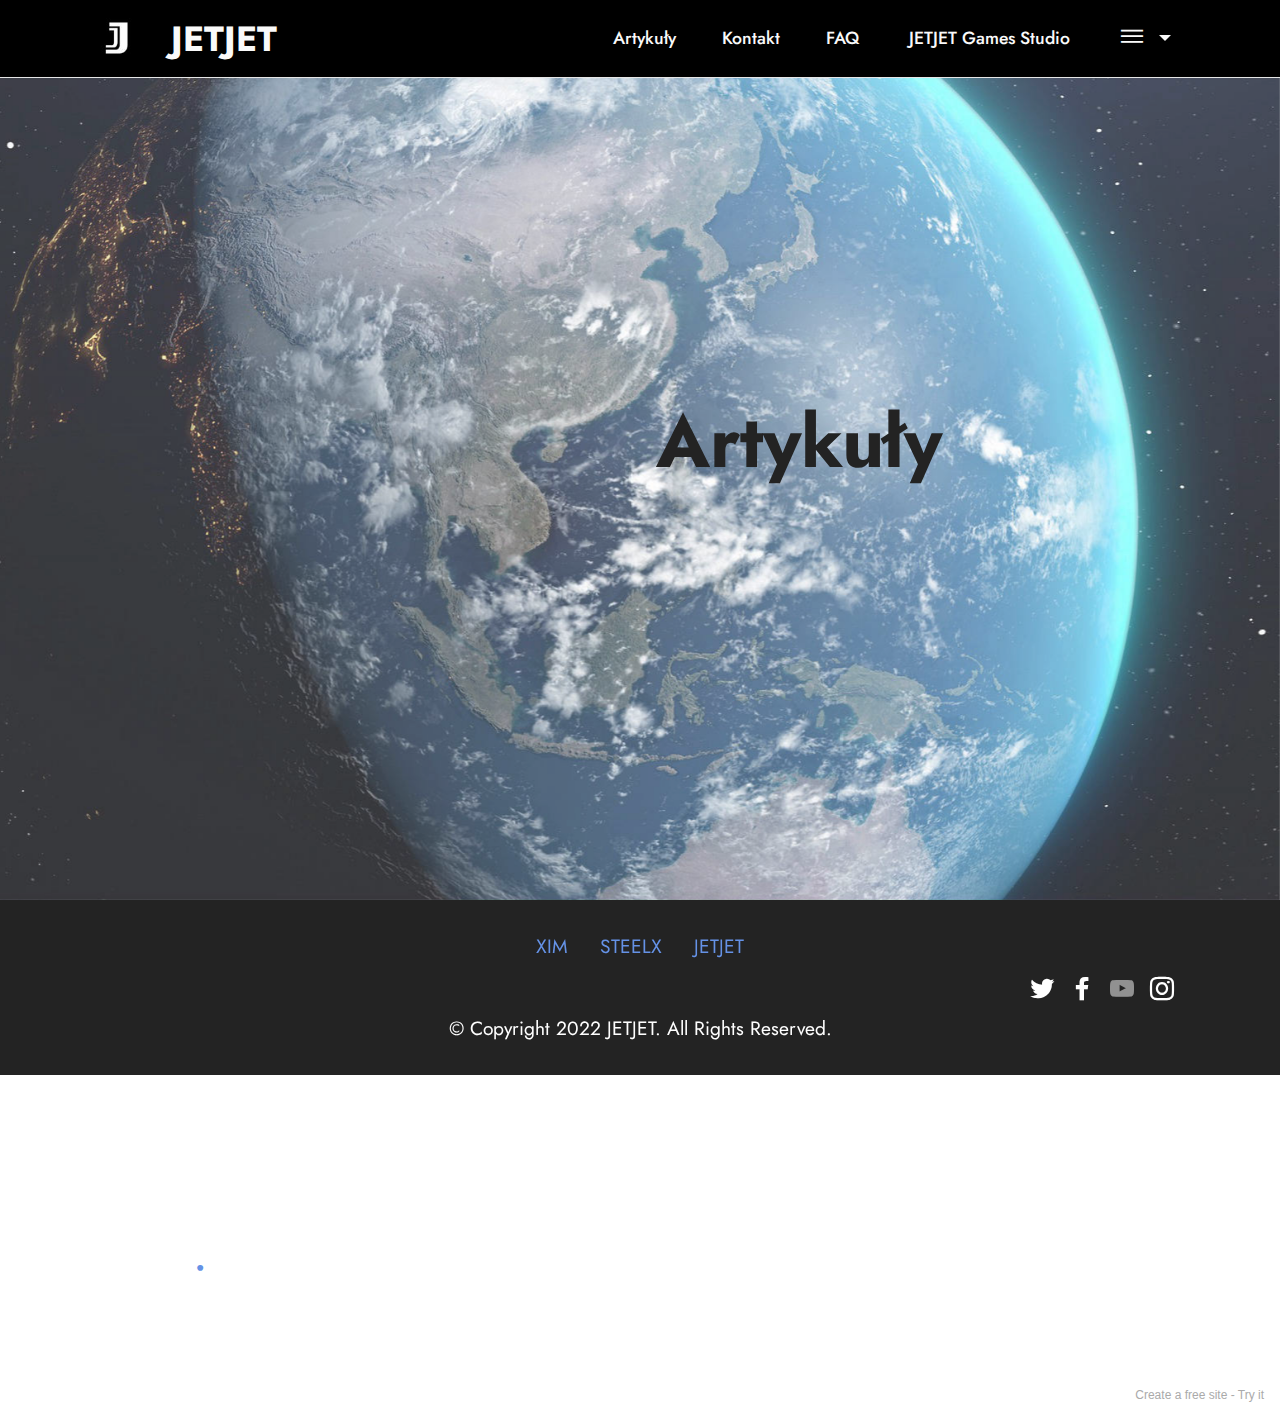
==== page1.html @ 8f2998eb "Add files via upload" ====
<!DOCTYPE html>
<html  >
<head>
  <!-- Site made with Mobirise Website Builder v5.5.2, https://mobirise.com -->
  <meta charset="UTF-8">
  <meta http-equiv="X-UA-Compatible" content="IE=edge">
  <meta name="generator" content="Mobirise v5.5.2, mobirise.com">
  <meta name="viewport" content="width=device-width, initial-scale=1, minimum-scale=1">
  <link rel="shortcut icon" href="assets/images/channels4-profile-jetjet-new2-96x96.jpg" type="image/x-icon">
  <meta name="description" content="">
  
  
  <title>Page 1</title>
  <link rel="stylesheet" href="assets/web/assets/mobirise-icons2/mobirise2.css">
  <link rel="stylesheet" href="assets/bootstrap/css/bootstrap.min.css">
  <link rel="stylesheet" href="assets/bootstrap/css/bootstrap-grid.min.css">
  <link rel="stylesheet" href="assets/bootstrap/css/bootstrap-reboot.min.css">
  <link rel="stylesheet" href="assets/parallax/jarallax.css">
  <link rel="stylesheet" href="assets/dropdown/css/style.css">
  <link rel="stylesheet" href="assets/socicon/css/styles.css">
  <link rel="stylesheet" href="assets/theme/css/style.css">
  <link rel="preload" href="https://fonts.googleapis.com/css?family=Jost:100,200,300,400,500,600,700,800,900,100i,200i,300i,400i,500i,600i,700i,800i,900i&display=swap" as="style" onload="this.onload=null;this.rel='stylesheet'">
  <noscript><link rel="stylesheet" href="https://fonts.googleapis.com/css?family=Jost:100,200,300,400,500,600,700,800,900,100i,200i,300i,400i,500i,600i,700i,800i,900i&display=swap"></noscript>
  <link rel="preload" as="style" href="assets/mobirise/css/mbr-additional.css"><link rel="stylesheet" href="assets/mobirise/css/mbr-additional.css" type="text/css">
  
  
  
  
</head>
<body>
  
  <section data-bs-version="5.1" class="header3 cid-sWK8C1AyL9 mbr-fullscreen mbr-parallax-background" id="header3-14">

    

    <div class="mbr-overlay" style="opacity: 0.2; background-color: rgb(255, 255, 255);"></div>

    <div class="align-center container">
        <div class="row justify-content-end">
            <div class="col-12 col-lg-6">
                <h1 class="mbr-section-title mbr-fonts-style mb-3 display-1"><strong>Artykuły</strong></h1>
                
                <p class="mbr-text mbr-fonts-style display-7"></p>
                
            </div>
        </div>
    </div>
</section>

<section data-bs-version="5.1" class="footer3 cid-s48P1Icc8J" once="footers" id="footer3-z">

    

    

    <div class="container">
        <div class="media-container-row align-center mbr-white">
            <div class="row row-links">
                <ul class="foot-menu">
                    
                    
                    
                    
                    
                <li class="foot-menu-item mbr-fonts-style display-7"><a href="index.html#features1-n" class="text-primary">XIM</a></li><li class="foot-menu-item mbr-fonts-style display-7"><a href="index.html#content5-w" class="text-primary">STEELX</a></li><li class="foot-menu-item mbr-fonts-style display-7"><a href="index.html#content17-r" class="text-primary">JETJET</a></li></ul>
            </div>
            <div class="row social-row">
                <div class="social-list align-right pb-2">
                    
                    
                    
                    
                    
                    
                <div class="soc-item">
                        
                            <span class="mbr-iconfont mbr-iconfont-social socicon-twitter socicon"></span>
                        
                    </div><div class="soc-item">
                        
                            <span class="mbr-iconfont mbr-iconfont-social socicon-facebook socicon"></span>
                        
                    </div><div class="soc-item">
                        <a href="https://www.youtube.com/channel/UC3iw8FAv7lFJTOP1_XwaknQ" target="_blank">
                            <span class="mbr-iconfont mbr-iconfont-social socicon-youtube socicon"></span>
                        </a>
                    </div><div class="soc-item">
                        
                            <span class="mbr-iconfont mbr-iconfont-social socicon-instagram socicon"></span>
                        
                    </div></div>
            </div>
            <div class="row row-copirayt">
                <p class="mbr-text mb-0 mbr-fonts-style mbr-white align-center display-7">
                    © Copyright 2022 JETJET. All Rights Reserved.<br>
                </p>
            </div>
        </div>
    </div>
</section>

<section data-bs-version="5.1" class="menu cid-s48OLK6784" once="menu" id="menu1-10">
    
    <nav class="navbar navbar-dropdown navbar-fixed-top navbar-expand-lg">
        <div class="container">
            <div class="navbar-brand">
                <span class="navbar-logo">
                    <a href="index.html#header1-k">
                        <img src="assets/images/channels4-profile-jetjet-new2-96x96.jpg" alt="JETJET" style="height: 3.8rem;">
                    </a>
                </span>
                <span class="navbar-caption-wrap"><a class="navbar-caption text-white display-5" href="index.html#header1-k">&nbsp;JETJET</a></span>
            </div>
            <button class="navbar-toggler" type="button" data-toggle="collapse" data-bs-toggle="collapse" data-target="#navbarSupportedContent" data-bs-target="#navbarSupportedContent" aria-controls="navbarNavAltMarkup" aria-expanded="false" aria-label="Toggle navigation">
                <div class="hamburger">
                    <span></span>
                    <span></span>
                    <span></span>
                    <span></span>
                </div>
            </button>
            <div class="collapse navbar-collapse" id="navbarSupportedContent">
                <ul class="navbar-nav nav-dropdown nav-right" data-app-modern-menu="true"><li class="nav-item"><a class="nav-link link text-white text-primary display-4" href="page1.html">Artykuły</a></li><li class="nav-item"><a class="nav-link link text-white display-4" href="index.html#form5-u">Kontakt</a></li><li class="nav-item"><a class="nav-link link text-white display-4" href="index.html#content17-r">FAQ&nbsp;</a></li><li class="nav-item"><a class="nav-link link text-white text-primary display-4" href="http://jetjetpl.github.io">JETJET Games Studio&nbsp;</a></li><li class="nav-item dropdown"><a class="nav-link link text-white text-primary dropdown-toggle display-4" href="index.html#top" data-toggle="dropdown-submenu" data-bs-toggle="dropdown" data-bs-auto-close="outside" aria-expanded="true"><span class="mobi-mbri mobi-mbri-menu mbr-iconfont mbr-iconfont-btn"></span></a><div class="dropdown-menu" aria-labelledby="dropdown-undefined"><a class="text-white text-primary show dropdown-item display-4" href="index.html#content14-y">Aktualności</a><a class="text-white text-primary show dropdown-item display-4" href="page1.html">Artykuły</a><a class="text-white text-primary dropdown-item show display-4" href="index.html#features1-n" aria-expanded="false">XIM</a><a class="text-white text-primary show dropdown-item display-4" href="index.html#content13-o">STEELX</a><a class="text-white text-primary show dropdown-item display-4" href="index.html#form5-u">Kontakt</a></div></li></ul>
                
                
            </div>
        </div>
    </nav>

</section>

<section data-bs-version="5.1" class="content14 cid-sWtcUuZ9sG" id="content14-12">
    
    
    
    <div class="container">
        <div class="row justify-content-center">
            <div class="col-md-12 col-lg-10">
                    <h3 class="mbr-section-title mbr-fonts-style mb-4 display-5"></h3>
                <ul class="list mbr-fonts-style display-7">
                    <li><br></li>
                </ul>
            </div>
        </div>
    </div>
</section><section style="background-color: #fff; font-family: -apple-system, BlinkMacSystemFont, 'Segoe UI', 'Roboto', 'Helvetica Neue', Arial, sans-serif; color:#aaa; font-size:12px; padding: 0; align-items: center; display: flex;"><a href="https://mobirise.site/q" style="flex: 1 1; height: 3rem; padding-left: 1rem;"></a><p style="flex: 0 0 auto; margin:0; padding-right:1rem;">Create a free site - <a href="https://mobirise.site/w" style="color:#aaa;">Try it</a></p></section><script src="assets/bootstrap/js/bootstrap.bundle.min.js"></script>  <script src="assets/parallax/jarallax.js"></script>  <script src="assets/smoothscroll/smooth-scroll.js"></script>  <script src="assets/ytplayer/index.js"></script>  <script src="assets/dropdown/js/navbar-dropdown.js"></script>  <script src="assets/theme/js/script.js"></script>  
  
  
</body>
</html>
---- assets/web/assets/mobirise-icons2/mobirise2.css ----
@font-face {
  font-family: 'Moririse2';
  font-display: swap;
  src:  url('mobirise2.eot?f2bix4');
  src:  url('mobirise2.eot?f2bix4#iefix') format('embedded-opentype'),
    url('mobirise2.ttf?f2bix4') format('truetype'),
    url('mobirise2.woff?f2bix4') format('woff'),
    url('mobirise2.svg?f2bix4#mobirise2') format('svg');
  font-weight: normal;
  font-style: normal;
}

[class^="mobi-"], [class*=" mobi-"] {
  /* use !important to prevent issues with browser extensions that change fonts */
  font-family: 'Moririse2' !important;
  speak: none;
  font-style: normal;
  font-weight: normal;
  font-variant: normal;
  text-transform: none;
  line-height: 1;

  /* Better Font Rendering =========== */
  -webkit-font-smoothing: antialiased;
  -moz-osx-font-smoothing: grayscale;
}

.mobi-mbri-add-submenu:before {
  content: "\e900";
}
.mobi-mbri-alert:before {
  content: "\e901";
}
.mobi-mbri-align-center:before {
  content: "\e902";
}
.mobi-mbri-align-justify:before {
  content: "\e903";
}
.mobi-mbri-align-left:before {
  content: "\e904";
}
.mobi-mbri-align-right:before {
  content: "\e905";
}
.mobi-mbri-android:before {
  content: "\e906";
}
.mobi-mbri-apple:before {
  content: "\e907";
}
.mobi-mbri-arrow-down:before {
  content: "\e908";
}
.mobi-mbri-arrow-next:before {
  content: "\e909";
}
.mobi-mbri-arrow-prev:before {
  content: "\e90a";
}
.mobi-mbri-arrow-up:before {
  content: "\e90b";
}
.mobi-mbri-bold:before {
  content: "\e90c";
}
.mobi-mbri-bookmark:before {
  content: "\e90d";
}
.mobi-mbri-bootstrap:before {
  content: "\e90e";
}
.mobi-mbri-briefcase:before {
  content: "\e90f";
}
.mobi-mbri-browse:before {
  content: "\e910";
}
.mobi-mbri-bulleted-list:before {
  content: "\e911";
}
.mobi-mbri-calendar:before {
  content: "\e912";
}
.mobi-mbri-camera:before {
  content: "\e913";
}
.mobi-mbri-cart-add:before {
  content: "\e914";
}
.mobi-mbri-cart-full:before {
  content: "\e915";
}
.mobi-mbri-cash:before {
  content: "\e916";
}
.mobi-mbri-change-style:before {
  content: "\e917";
}
.mobi-mbri-chat:before {
  content: "\e918";
}
.mobi-mbri-clock:before {
  content: "\e919";
}
.mobi-mbri-close:before {
  content: "\e91a";
}
.mobi-mbri-cloud:before {
  content: "\e91b";
}
.mobi-mbri-code:before {
  content: "\e91c";
}
.mobi-mbri-contact-form:before {
  content: "\e91d";
}
.mobi-mbri-credit-card:before {
  content: "\e91e";
}
.mobi-mbri-cursor-click:before {
  content: "\e91f";
}
.mobi-mbri-cust-feedback:before {
  content: "\e920";
}
.mobi-mbri-database:before {
  content: "\e921";
}
.mobi-mbri-delivery:before {
  content: "\e922";
}
.mobi-mbri-desktop:before {
  content: "\e923";
}
.mobi-mbri-devices:before {
  content: "\e924";
}
.mobi-mbri-down:before {
  content: "\e925";
}
.mobi-mbri-download-2:before {
  content: "\e926";
}
.mobi-mbri-download:before {
  content: "\e927";
}
.mobi-mbri-drag-n-drop-2:before {
  content: "\e928";
}
.mobi-mbri-drag-n-drop:before {
  content: "\e929";
}
.mobi-mbri-edit-2:before {
  content: "\e92a";
}
.mobi-mbri-edit:before {
  content: "\e92b";
}
.mobi-mbri-error:before {
  content: "\e92c";
}
.mobi-mbri-extension:before {
  content: "\e92d";
}
.mobi-mbri-features:before {
  content: "\e92e";
}
.mobi-mbri-file:before {
  content: "\e92f";
}
.mobi-mbri-flag:before {
  content: "\e930";
}
.mobi-mbri-folder:before {
  content: "\e931";
}
.mobi-mbri-gift:before {
  content: "\e932";
}
.mobi-mbri-github:before {
  content: "\e933";
}
.mobi-mbri-globe-2:before {
  content: "\e934";
}
.mobi-mbri-globe:before {
  content: "\e935";
}
.mobi-mbri-growing-chart:before {
  content: "\e936";
}
.mobi-mbri-hearth:before {
  content: "\e937";
}
.mobi-mbri-help:before {
  content: "\e938";
}
.mobi-mbri-home:before {
  content: "\e939";
}
.mobi-mbri-hot-cup:before {
  content: "\e93a";
}
.mobi-mbri-idea:before {
  content: "\e93b";
}
.mobi-mbri-image-gallery:before {
  content: "\e93c";
}
.mobi-mbri-image-slider:before {
  content: "\e93d";
}
.mobi-mbri-info:before {
  content: "\e93e";
}
.mobi-mbri-italic:before {
  content: "\e93f";
}
.mobi-mbri-key:before {
  content: "\e940";
}
.mobi-mbri-laptop:before {
  content: "\e941";
}
.mobi-mbri-layers:before {
  content: "\e942";
}
.mobi-mbri-left-right:before {
  content: "\e943";
}
.mobi-mbri-left:before {
  content: "\e944";
}
.mobi-mbri-letter:before {
  content: "\e945";
}
.mobi-mbri-like:before {
  content: "\e946";
}
.mobi-mbri-link:before {
  content: "\e947";
}
.mobi-mbri-lock:before {
  content: "\e948";
}
.mobi-mbri-login:before {
  content: "\e949";
}
.mobi-mbri-logout:before {
  content: "\e94a";
}
.mobi-mbri-magic-stick:before {
  content: "\e94b";
}
.mobi-mbri-map-pin:before {
  content: "\e94c";
}
.mobi-mbri-menu:before {
  content: "\e94d";
}
.mobi-mbri-mobile-2:before {
  content: "\e94e";
}
.mobi-mbri-mobile-horizontal:before {
  content: "\e94f";
}
.mobi-mbri-mobile:before {
  content: "\e950";
}
.mobi-mbri-mobirise:before {
  content: "\e951";
}
.mobi-mbri-more-horizontal:before {
  content: "\e952";
}
.mobi-mbri-more-vertical:before {
  content: "\e953";
}
.mobi-mbri-music:before {
  content: "\e954";
}
.mobi-mbri-new-file:before {
  content: "\e955";
}
.mobi-mbri-numbered-list:before {
  content: "\e956";
}
.mobi-mbri-opened-folder:before {
  content: "\e957";
}
.mobi-mbri-pages:before {
  content: "\e958";
}
.mobi-mbri-paper-plane:before {
  content: "\e959";
}
.mobi-mbri-paperclip:before {
  content: "\e95a";
}
.mobi-mbri-phone:before {
  content: "\e95b";
}
.mobi-mbri-photo:before {
  content: "\e95c";
}
.mobi-mbri-photos:before {
  content: "\e95d";
}
.mobi-mbri-pin:before {
  content: "\e95e";
}
.mobi-mbri-play:before {
  content: "\e95f";
}
.mobi-mbri-plus:before {
  content: "\e960";
}
.mobi-mbri-preview:before {
  content: "\e961";
}
.mobi-mbri-print:before {
  content: "\e962";
}
.mobi-mbri-protect:before {
  content: "\e963";
}
.mobi-mbri-question:before {
  content: "\e964";
}
.mobi-mbri-quote-left:before {
  content: "\e965";
}
.mobi-mbri-quote-right:before {
  content: "\e966";
}
.mobi-mbri-redo:before {
  content: "\e967";
}
.mobi-mbri-refresh:before {
  content: "\e968";
}
.mobi-mbri-responsive-2:before {
  content: "\e969";
}
.mobi-mbri-responsive:before {
  content: "\e96a";
}
.mobi-mbri-right:before {
  content: "\e96b";
}
.mobi-mbri-rocket:before {
  content: "\e96c";
}
.mobi-mbri-sad-face:before {
  content: "\e96d";
}
.mobi-mbri-sale:before {
  content: "\e96e";
}
.mobi-mbri-save:before {
  content: "\e96f";
}
.mobi-mbri-search:before {
  content: "\e970";
}
.mobi-mbri-setting-2:before {
  content: "\e971";
}
.mobi-mbri-setting-3:before {
  content: "\e972";
}
.mobi-mbri-setting:before {
  content: "\e973";
}
.mobi-mbri-share:before {
  content: "\e974";
}
.mobi-mbri-shopping-bag:before {
  content: "\e975";
}
.mobi-mbri-shopping-basket:before {
  content: "\e976";
}
.mobi-mbri-shopping-cart:before {
  content: "\e977";
}
.mobi-mbri-sites:before {
  content: "\e978";
}
.mobi-mbri-smile-face:before {
  content: "\e979";
}
.mobi-mbri-speed:before {
  content: "\e97a";
}
.mobi-mbri-star:before {
  content: "\e97b";
}
.mobi-mbri-success:before {
  content: "\e97c";
}
.mobi-mbri-sun:before {
  content: "\e97d";
}
.mobi-mbri-sun2:before {
  content: "\e97e";
}
.mobi-mbri-tablet-vertical:before {
  content: "\e97f";
}
.mobi-mbri-tablet:before {
  content: "\e980";
}
.mobi-mbri-target:before {
  content: "\e981";
}
.mobi-mbri-timer:before {
  content: "\e982";
}
.mobi-mbri-to-ftp:before {
  content: "\e983";
}
.mobi-mbri-to-local-drive:before {
  content: "\e984";
}
.mobi-mbri-touch-swipe:before {
  content: "\e985";
}
.mobi-mbri-touch:before {
  content: "\e986";
}
.mobi-mbri-trash:before {
  content: "\e987";
}
.mobi-mbri-underline:before {
  content: "\e988";
}
.mobi-mbri-undo:before {
  content: "\e989";
}
.mobi-mbri-unlink:before {
  content: "\e98a";
}
.mobi-mbri-unlock:before {
  content: "\e98b";
}
.mobi-mbri-up-down:before {
  content: "\e98c";
}
.mobi-mbri-up:before {
  content: "\e98d";
}
.mobi-mbri-update:before {
  content: "\e98e";
}
.mobi-mbri-upload-2:before {
  content: "\e98f";
}
.mobi-mbri-upload:before {
  content: "\e990";
}
.mobi-mbri-user-2:before {
  content: "\e991";
}
.mobi-mbri-user:before {
  content: "\e992";
}
.mobi-mbri-users:before {
  content: "\e993";
}
.mobi-mbri-video-play:before {
  content: "\e994";
}
.mobi-mbri-video:before {
  content: "\e995";
}
.mobi-mbri-watch:before {
  content: "\e996";
}
.mobi-mbri-website-theme-2:before {
  content: "\e997";
}
.mobi-mbri-website-theme:before {
  content: "\e998";
}
.mobi-mbri-wifi:before {
  content: "\e999";
}
.mobi-mbri-windows:before {
  content: "\e99a";
}
.mobi-mbri-zoom-in:before {
  content: "\e99b";
}
.mobi-mbri-zoom-out:before {
  content: "\e99c";
}
---- assets/parallax/jarallax.css ----
.jarallax {
    position: relative;
    z-index: 0;
}
.jarallax > .jarallax-img {
    position: absolute;
    object-fit: cover;
    /* support for plugin https://github.com/bfred-it/object-fit-images */
    font-family: 'object-fit: cover;';
    top: 0;
    left: 0;
    width: 100%;
    height: 100%;
    z-index: -1;
}
---- assets/dropdown/css/style.css ----
.navbar-dropdown {
  left: 0;
  padding: 0;
  position: absolute;
  right: 0;
  top: 0;
  transition: all 0.45s ease;
  z-index: 1030;
  background: #282828; }
  .navbar-dropdown .navbar-logo {
    margin-right: 0.8rem;
    transition: margin 0.3s ease-in-out;
    vertical-align: middle; }
    .navbar-dropdown .navbar-logo img {
      height: 3.125rem;
      transition: all 0.3s ease-in-out; }
    .navbar-dropdown .navbar-logo.mbr-iconfont {
      font-size: 3.125rem;
      line-height: 3.125rem; }
  .navbar-dropdown .navbar-caption {
    font-weight: 700;
    white-space: normal;
    vertical-align: -4px;
    line-height: 3.125rem !important; }
    .navbar-dropdown .navbar-caption, .navbar-dropdown .navbar-caption:hover {
      color: inherit;
      text-decoration: none; }
  .navbar-dropdown .mbr-iconfont + .navbar-caption {
    vertical-align: -1px; }
  .navbar-dropdown.navbar-fixed-top {
    position: fixed; }
  .navbar-dropdown .navbar-brand span {
    vertical-align: -4px; }
  .navbar-dropdown.bg-color.transparent {
    background: none; }
  .navbar-dropdown.navbar-short .navbar-brand {
    padding: 0.625rem 0; }
    .navbar-dropdown.navbar-short .navbar-brand span {
      vertical-align: -1px; }
  .navbar-dropdown.navbar-short .navbar-caption {
    line-height: 2.375rem !important;
    vertical-align: -2px; }
  .navbar-dropdown.navbar-short .navbar-logo {
    margin-right: 0.5rem; }
    .navbar-dropdown.navbar-short .navbar-logo img {
      height: 2.375rem; }
    .navbar-dropdown.navbar-short .navbar-logo.mbr-iconfont {
      font-size: 2.375rem;
      line-height: 2.375rem; }
  .navbar-dropdown.navbar-short .mbr-table-cell {
    height: 3.625rem; }
  .navbar-dropdown .navbar-close {
    left: 0.6875rem;
    position: fixed;
    top: 0.75rem;
    z-index: 1000; }
  .navbar-dropdown .hamburger-icon {
    content: "";
    display: inline-block;
    vertical-align: middle;
    width: 16px;
    -webkit-box-shadow: 0 -6px 0 1px #282828,0 0 0 1px #282828,0 6px 0 1px #282828;
    -moz-box-shadow: 0 -6px 0 1px #282828,0 0 0 1px #282828,0 6px 0 1px #282828;
    box-shadow: 0 -6px 0 1px #282828,0 0 0 1px #282828,0 6px 0 1px #282828; }

.dropdown-menu .dropdown-toggle[data-toggle="dropdown-submenu"]::after {
  border-bottom: 0.35em solid transparent;
  border-left: 0.35em solid;
  border-right: 0;
  border-top: 0.35em solid transparent;
  margin-left: 0.3rem; }

.dropdown-menu .dropdown-item:focus {
  outline: 0; }

.nav-dropdown {
  font-size: 0.75rem;
  font-weight: 500;
  height: auto !important; }
  .nav-dropdown .nav-btn {
    padding-left: 1rem; }
  .nav-dropdown .link {
    margin: .667em 1.667em;
    font-weight: 500;
    padding: 0;
    transition: color .2s ease-in-out; }
    .nav-dropdown .link.dropdown-toggle {
      margin-right: 2.583em; }
      .nav-dropdown .link.dropdown-toggle::after {
        margin-left: .25rem;
        border-top: 0.35em solid;
        border-right: 0.35em solid transparent;
        border-left: 0.35em solid transparent;
        border-bottom: 0; }
      .nav-dropdown .link.dropdown-toggle[aria-expanded="true"] {
        margin: 0;
        padding: 0.667em 3.263em  0.667em 1.667em; }
  .nav-dropdown .link::after,
  .nav-dropdown .dropdown-item::after {
    color: inherit; }
  .nav-dropdown .btn {
    font-size: 0.75rem;
    font-weight: 700;
    letter-spacing: 0;
    margin-bottom: 0;
    padding-left: 1.25rem;
    padding-right: 1.25rem; }
  .nav-dropdown .dropdown-menu {
    border-radius: 0;
    border: 0;
    left: 0;
    margin: 0;
    padding-bottom: 1.25rem;
    padding-top: 1.25rem;
    position: relative; }
  .nav-dropdown .dropdown-submenu {
    margin-left: 0.125rem;
    top: 0; }
  .nav-dropdown .dropdown-item {
    font-weight: 500;
    line-height: 2;
    padding: 0.3846em 4.615em 0.3846em 1.5385em;
    position: relative;
    transition: color .2s ease-in-out, background-color .2s ease-in-out; }
    .nav-dropdown .dropdown-item::after {
      margin-top: -0.3077em;
      position: absolute;
      right: 1.1538em;
      top: 50%; }
    .nav-dropdown .dropdown-item:focus, .nav-dropdown .dropdown-item:hover {
      background: none; }

@media (max-width: 767px) {
  .nav-dropdown.navbar-toggleable-sm {
    bottom: 0;
    display: none;
    left: 0;
    overflow-x: hidden;
    position: fixed;
    top: 0;
    transform: translateX(-100%);
    -ms-transform: translateX(-100%);
    -webkit-transform: translateX(-100%);
    width: 18.75rem;
    z-index: 999; } }
.nav-dropdown.navbar-toggleable-xl {
  bottom: 0;
  display: none;
  left: 0;
  overflow-x: hidden;
  position: fixed;
  top: 0;
  transform: translateX(-100%);
  -ms-transform: translateX(-100%);
  -webkit-transform: translateX(-100%);
  width: 18.75rem;
  z-index: 999; }

.nav-dropdown-sm {
  display: block !important;
  overflow-x: hidden;
  overflow: auto;
  padding-top: 3.875rem; }
  .nav-dropdown-sm::after {
    content: "";
    display: block;
    height: 3rem;
    width: 100%; }
  .nav-dropdown-sm.collapse.in ~ .navbar-close {
    display: block !important; }
  .nav-dropdown-sm.collapsing, .nav-dropdown-sm.collapse.in {
    transform: translateX(0);
    -ms-transform: translateX(0);
    -webkit-transform: translateX(0);
    transition: all 0.25s ease-out;
    -webkit-transition: all 0.25s ease-out;
    background: #282828; }
  .nav-dropdown-sm.collapsing[aria-expanded="false"] {
    transform: translateX(-100%);
    -ms-transform: translateX(-100%);
    -webkit-transform: translateX(-100%); }
  .nav-dropdown-sm .nav-item {
    display: block;
    margin-left: 0 !important;
    padding-left: 0; }
  .nav-dropdown-sm .link,
  .nav-dropdown-sm .dropdown-item {
    border-top: 1px dotted rgba(255, 255, 255, 0.1);
    font-size: 0.8125rem;
    line-height: 1.6;
    margin: 0 !important;
    padding: 0.875rem 2.4rem 0.875rem 1.5625rem !important;
    position: relative;
    white-space: normal; }
    .nav-dropdown-sm .link:focus, .nav-dropdown-sm .link:hover,
    .nav-dropdown-sm .dropdown-item:focus,
    .nav-dropdown-sm .dropdown-item:hover {
      background: rgba(0, 0, 0, 0.2) !important;
      color: #c0a375; }
  .nav-dropdown-sm .nav-btn {
    position: relative;
    padding: 1.5625rem 1.5625rem 0 1.5625rem; }
    .nav-dropdown-sm .nav-btn::before {
      border-top: 1px dotted rgba(255, 255, 255, 0.1);
      content: "";
      left: 0;
      position: absolute;
      top: 0;
      width: 100%; }
    .nav-dropdown-sm .nav-btn + .nav-btn {
      padding-top: 0.625rem; }
      .nav-dropdown-sm .nav-btn + .nav-btn::before {
        display: none; }
  .nav-dropdown-sm .btn {
    padding: 0.625rem 0; }
  .nav-dropdown-sm .dropdown-toggle[data-toggle="dropdown-submenu"]::after {
    margin-left: .25rem;
    border-top: 0.35em solid;
    border-right: 0.35em solid transparent;
    border-left: 0.35em solid transparent;
    border-bottom: 0; }
  .nav-dropdown-sm .dropdown-toggle[data-toggle="dropdown-submenu"][aria-expanded="true"]::after {
    border-top: 0;
    border-right: 0.35em solid transparent;
    border-left: 0.35em solid transparent;
    border-bottom: 0.35em solid; }
  .nav-dropdown-sm .dropdown-menu {
    margin: 0;
    padding: 0;
    position: relative;
    top: 0;
    left: 0;
    width: 100%;
    border: 0;
    float: none;
    border-radius: 0;
    background: none; }
  .nav-dropdown-sm .dropdown-submenu {
    left: 100%;
    margin-left: 0.125rem;
    margin-top: -1.25rem;
    top: 0; }

.navbar-toggleable-sm .nav-dropdown .dropdown-menu {
  position: absolute; }

.navbar-toggleable-sm .nav-dropdown .dropdown-submenu {
  left: 100%;
  margin-left: 0.125rem;
  margin-top: -1.25rem;
  top: 0; }

.navbar-toggleable-sm.opened .nav-dropdown .dropdown-menu {
  position: relative; }

.navbar-toggleable-sm.opened .nav-dropdown .dropdown-submenu {
  left: 0;
  margin-left: 00rem;
  margin-top: 0rem;
  top: 0; }

.is-builder .nav-dropdown.collapsing {
  transition: none !important; }
---- assets/socicon/css/styles.css ----
@charset "UTF-8";

@font-face {
  font-family: 'Socicon';
  src:  url('../fonts/socicon.eot');
  src:  url('../fonts/socicon.eot?#iefix') format('embedded-opentype'),
    url('../fonts/socicon.woff2') format('woff2'),
    url('../fonts/socicon.ttf') format('truetype'),
    url('../fonts/socicon.woff') format('woff'),
    url('../fonts/socicon.svg#socicon') format('svg');
  font-weight: normal;
  font-style: normal;
  font-display: swap;
}

[data-icon]:before {
  font-family: "socicon" !important;
  content: attr(data-icon);
  font-style: normal !important;
  font-weight: normal !important;
  font-variant: normal !important;
  text-transform: none !important;
  speak: none;
  line-height: 1;
  -webkit-font-smoothing: antialiased;
  -moz-osx-font-smoothing: grayscale;
}

[class^="socicon-"], [class*=" socicon-"] {
  /* use !important to prevent issues with browser extensions that change fonts */
  font-family: 'Socicon' !important;
  speak: none;
  font-style: normal;
  font-weight: normal;
  font-variant: normal;
  text-transform: none;
  line-height: 1;

  /* Better Font Rendering =========== */
  -webkit-font-smoothing: antialiased;
  -moz-osx-font-smoothing: grayscale;
}

.socicon-eitaa:before {
  content: "\e97c";
}
.socicon-soroush:before {
  content: "\e97d";
}
.socicon-bale:before {
  content: "\e97e";
}
.socicon-zazzle:before {
  content: "\e97b";
}
.socicon-society6:before {
  content: "\e97a";
}
.socicon-redbubble:before {
  content: "\e979";
}
.socicon-avvo:before {
  content: "\e978";
}
.socicon-stitcher:before {
  content: "\e977";
}
.socicon-googlehangouts:before {
  content: "\e974";
}
.socicon-dlive:before {
  content: "\e975";
}
.socicon-vsco:before {
  content: "\e976";
}
.socicon-flipboard:before {
  content: "\e973";
}
.socicon-ubuntu:before {
  content: "\e958";
}
.socicon-artstation:before {
  content: "\e959";
}
.socicon-invision:before {
  content: "\e95a";
}
.socicon-torial:before {
  content: "\e95b";
}
.socicon-collectorz:before {
  content: "\e95c";
}
.socicon-seenthis:before {
  content: "\e95d";
}
.socicon-googleplaymusic:before {
  content: "\e95e";
}
.socicon-debian:before {
  content: "\e95f";
}
.socicon-filmfreeway:before {
  content: "\e960";
}
.socicon-gnome:before {
  content: "\e961";
}
.socicon-itchio:before {
  content: "\e962";
}
.socicon-jamendo:before {
  content: "\e963";
}
.socicon-mix:before {
  content: "\e964";
}
.socicon-sharepoint:before {
  content: "\e965";
}
.socicon-tinder:before {
  content: "\e966";
}
.socicon-windguru:before {
  content: "\e967";
}
.socicon-cdbaby:before {
  content: "\e968";
}
.socicon-elementaryos:before {
  content: "\e969";
}
.socicon-stage32:before {
  content: "\e96a";
}
.socicon-tiktok:before {
  content: "\e96b";
}
.socicon-gitter:before {
  content: "\e96c";
}
.socicon-letterboxd:before {
  content: "\e96d";
}
.socicon-threema:before {
  content: "\e96e";
}
.socicon-splice:before {
  content: "\e96f";
}
.socicon-metapop:before {
  content: "\e970";
}
.socicon-naver:before {
  content: "\e971";
}
.socicon-remote:before {
  content: "\e972";
}
.socicon-internet:before {
  content: "\e957";
}
.socicon-moddb:before {
  content: "\e94b";
}
.socicon-indiedb:before {
  content: "\e94c";
}
.socicon-traxsource:before {
  content: "\e94d";
}
.socicon-gamefor:before {
  content: "\e94e";
}
.socicon-pixiv:before {
  content: "\e94f";
}
.socicon-myanimelist:before {
  content: "\e950";
}
.socicon-blackberry:before {
  content: "\e951";
}
.socicon-wickr:before {
  content: "\e952";
}
.socicon-spip:before {
  content: "\e953";
}
.socicon-napster:before {
  content: "\e954";
}
.socicon-beatport:before {
  content: "\e955";
}
.socicon-hackerone:before {
  content: "\e956";
}
.socicon-hackernews:before {
  content: "\e946";
}
.socicon-smashwords:before {
  content: "\e947";
}
.socicon-kobo:before {
  content: "\e948";
}
.socicon-bookbub:before {
  content: "\e949";
}
.socicon-mailru:before {
  content: "\e94a";
}
.socicon-gitlab:before {
  content: "\e945";
}
.socicon-instructables:before {
  content: "\e944";
}
.socicon-portfolio:before {
  content: "\e943";
}
.socicon-codered:before {
  content: "\e940";
}
.socicon-origin:before {
  content: "\e941";
}
.socicon-nextdoor:before {
  content: "\e942";
}
.socicon-udemy:before {
  content: "\e93f";
}
.socicon-livemaster:before {
  content: "\e93e";
}
.socicon-crunchbase:before {
  content: "\e93b";
}
.socicon-homefy:before {
  content: "\e93c";
}
.socicon-calendly:before {
  content: "\e93d";
}
.socicon-realtor:before {
  content: "\e90f";
}
.socicon-tidal:before {
  content: "\e910";
}
.socicon-qobuz:before {
  content: "\e911";
}
.socicon-natgeo:before {
  content: "\e912";
}
.socicon-mastodon:before {
  content: "\e913";
}
.socicon-unsplash:before {
  content: "\e914";
}
.socicon-homeadvisor:before {
  content: "\e915";
}
.socicon-angieslist:before {
  content: "\e916";
}
.socicon-codepen:before {
  content: "\e917";
}
.socicon-slack:before {
  content: "\e918";
}
.socicon-openaigym:before {
  content: "\e919";
}
.socicon-logmein:before {
  content: "\e91a";
}
.socicon-fiverr:before {
  content: "\e91b";
}
.socicon-gotomeeting:before {
  content: "\e91c";
}
.socicon-aliexpress:before {
  content: "\e91d";
}
.socicon-guru:before {
  content: "\e91e";
}
.socicon-appstore:before {
  content: "\e91f";
}
.socicon-homes:before {
  content: "\e920";
}
.socicon-zoom:before {
  content: "\e921";
}
.socicon-alibaba:before {
  content: "\e922";
}
.socicon-craigslist:before {
  content: "\e923";
}
.socicon-wix:before {
  content: "\e924";
}
.socicon-redfin:before {
  content: "\e925";
}
.socicon-googlecalendar:before {
  content: "\e926";
}
.socicon-shopify:before {
  content: "\e927";
}
.socicon-freelancer:before {
  content: "\e928";
}
.socicon-seedrs:before {
  content: "\e929";
}
.socicon-bing:before {
  content: "\e92a";
}
.socicon-doodle:before {
  content: "\e92b";
}
.socicon-bonanza:before {
  content: "\e92c";
}
.socicon-squarespace:before {
  content: "\e92d";
}
.socicon-toptal:before {
  content: "\e92e";
}
.socicon-gust:before {
  content: "\e92f";
}
.socicon-ask:before {
  content: "\e930";
}
.socicon-trulia:before {
  content: "\e931";
}
.socicon-loomly:before {
  content: "\e932";
}
.socicon-ghost:before {
  content: "\e933";
}
.socicon-upwork:before {
  content: "\e934";
}
.socicon-fundable:before {
  content: "\e935";
}
.socicon-booking:before {
  content: "\e936";
}
.socicon-googlemaps:before {
  content: "\e937";
}
.socicon-zillow:before {
  content: "\e938";
}
.socicon-niconico:before {
  content: "\e939";
}
.socicon-toneden:before {
  content: "\e93a";
}
.socicon-augment:before {
  content: "\e908";
}
.socicon-bitbucket:before {
  content: "\e909";
}
.socicon-fyuse:before {
  content: "\e90a";
}
.socicon-yt-gaming:before {
  content: "\e90b";
}
.socicon-sketchfab:before {
  content: "\e90c";
}
.socicon-mobcrush:before {
  content: "\e90d";
}
.socicon-microsoft:before {
  content: "\e90e";
}
.socicon-pandora:before {
  content: "\e907";
}
.socicon-messenger:before {
  content: "\e906";
}
.socicon-gamewisp:before {
  content: "\e905";
}
.socicon-bloglovin:before {
  content: "\e904";
}
.socicon-tunein:before {
  content: "\e903";
}
.socicon-gamejolt:before {
  content: "\e901";
}
.socicon-trello:before {
  content: "\e902";
}
.socicon-spreadshirt:before {
  content: "\e900";
}
.socicon-500px:before {
  content: "\e000";
}
.socicon-8tracks:before {
  content: "\e001";
}
.socicon-airbnb:before {
  content: "\e002";
}
.socicon-alliance:before {
  content: "\e003";
}
.socicon-amazon:before {
  content: "\e004";
}
.socicon-amplement:before {
  content: "\e005";
}
.socicon-android:before {
  content: "\e006";
}
.socicon-angellist:before {
  content: "\e007";
}
.socicon-apple:before {
  content: "\e008";
}
.socicon-appnet:before {
  content: "\e009";
}
.socicon-baidu:before {
  content: "\e00a";
}
.socicon-bandcamp:before {
  content: "\e00b";
}
.socicon-battlenet:before {
  content: "\e00c";
}
.socicon-mixer:before {
  content: "\e00d";
}
.socicon-bebee:before {
  content: "\e00e";
}
.socicon-bebo:before {
  content: "\e00f";
}
.socicon-behance:before {
  content: "\e010";
}
.socicon-blizzard:before {
  content: "\e011";
}
.socicon-blogger:before {
  content: "\e012";
}
.socicon-buffer:before {
  content: "\e013";
}
.socicon-chrome:before {
  content: "\e014";
}
.socicon-coderwall:before {
  content: "\e015";
}
.socicon-curse:before {
  content: "\e016";
}
.socicon-dailymotion:before {
  content: "\e017";
}
.socicon-deezer:before {
  content: "\e018";
}
.socicon-delicious:before {
  content: "\e019";
}
.socicon-deviantart:before {
  content: "\e01a";
}
.socicon-diablo:before {
  content: "\e01b";
}
.socicon-digg:before {
  content: "\e01c";
}
.socicon-discord:before {
  content: "\e01d";
}
.socicon-disqus:before {
  content: "\e01e";
}
.socicon-douban:before {
  content: "\e01f";
}
.socicon-draugiem:before {
  content: "\e020";
}
.socicon-dribbble:before {
  content: "\e021";
}
.socicon-drupal:before {
  content: "\e022";
}
.socicon-ebay:before {
  content: "\e023";
}
.socicon-ello:before {
  content: "\e024";
}
.socicon-endomodo:before {
  content: "\e025";
}
.socicon-envato:before {
  content: "\e026";
}
.socicon-etsy:before {
  content: "\e027";
}
.socicon-facebook:before {
  content: "\e028";
}
.socicon-feedburner:before {
  content: "\e029";
}
.socicon-filmweb:before {
  content: "\e02a";
}
.socicon-firefox:before {
  content: "\e02b";
}
.socicon-flattr:before {
  content: "\e02c";
}
.socicon-flickr:before {
  content: "\e02d";
}
.socicon-formulr:before {
  content: "\e02e";
}
.socicon-forrst:before {
  content: "\e02f";
}
.socicon-foursquare:before {
  content: "\e030";
}
.socicon-friendfeed:before {
  content: "\e031";
}
.socicon-github:before {
  content: "\e032";
}
.socicon-goodreads:before {
  content: "\e033";
}
.socicon-google:before {
  content: "\e034";
}
.socicon-googlescholar:before {
  content: "\e035";
}
.socicon-googlegroups:before {
  content: "\e036";
}
.socicon-googlephotos:before {
  content: "\e037";
}
.socicon-googleplus:before {
  content: "\e038";
}
.socicon-grooveshark:before {
  content: "\e039";
}
.socicon-hackerrank:before {
  content: "\e03a";
}
.socicon-hearthstone:before {
  content: "\e03b";
}
.socicon-hellocoton:before {
  content: "\e03c";
}
.socicon-heroes:before {
  content: "\e03d";
}
.socicon-smashcast:before {
  content: "\e03e";
}
.socicon-horde:before {
  content: "\e03f";
}
.socicon-houzz:before {
  content: "\e040";
}
.socicon-icq:before {
  content: "\e041";
}
.socicon-identica:before {
  content: "\e042";
}
.socicon-imdb:before {
  content: "\e043";
}
.socicon-instagram:before {
  content: "\e044";
}
.socicon-issuu:before {
  content: "\e045";
}
.socicon-istock:before {
  content: "\e046";
}
.socicon-itunes:before {
  content: "\e047";
}
.socicon-keybase:before {
  content: "\e048";
}
.socicon-lanyrd:before {
  content: "\e049";
}
.socicon-lastfm:before {
  content: "\e04a";
}
.socicon-line:before {
  content: "\e04b";
}
.socicon-linkedin:before {
  content: "\e04c";
}
.socicon-livejournal:before {
  content: "\e04d";
}
.socicon-lyft:before {
  content: "\e04e";
}
.socicon-macos:before {
  content: "\e04f";
}
.socicon-mail:before {
  content: "\e050";
}
.socicon-medium:before {
  content: "\e051";
}
.socicon-meetup:before {
  content: "\e052";
}
.socicon-mixcloud:before {
  content: "\e053";
}
.socicon-modelmayhem:before {
  content: "\e054";
}
.socicon-mumble:before {
  content: "\e055";
}
.socicon-myspace:before {
  content: "\e056";
}
.socicon-newsvine:before {
  content: "\e057";
}
.socicon-nintendo:before {
  content: "\e058";
}
.socicon-npm:before {
  content: "\e059";
}
.socicon-odnoklassniki:before {
  content: "\e05a";
}
.socicon-openid:before {
  content: "\e05b";
}
.socicon-opera:before {
  content: "\e05c";
}
.socicon-outlook:before {
  content: "\e05d";
}
.socicon-overwatch:before {
  content: "\e05e";
}
.socicon-patreon:before {
  content: "\e05f";
}
.socicon-paypal:before {
  content: "\e060";
}
.socicon-periscope:before {
  content: "\e061";
}
.socicon-persona:before {
  content: "\e062";
}
.socicon-pinterest:before {
  content: "\e063";
}
.socicon-play:before {
  content: "\e064";
}
.socicon-player:before {
  content: "\e065";
}
.socicon-playstation:before {
  content: "\e066";
}
.socicon-pocket:before {
  content: "\e067";
}
.socicon-qq:before {
  content: "\e068";
}
.socicon-quora:before {
  content: "\e069";
}
.socicon-raidcall:before {
  content: "\e06a";
}
.socicon-ravelry:before {
  content: "\e06b";
}
.socicon-reddit:before {
  content: "\e06c";
}
.socicon-renren:before {
  content: "\e06d";
}
.socicon-researchgate:before {
  content: "\e06e";
}
.socicon-residentadvisor:before {
  content: "\e06f";
}
.socicon-reverbnation:before {
  content: "\e070";
}
.socicon-rss:before {
  content: "\e071";
}
.socicon-sharethis:before {
  content: "\e072";
}
.socicon-skype:before {
  content: "\e073";
}
.socicon-slideshare:before {
  content: "\e074";
}
.socicon-smugmug:before {
  content: "\e075";
}
.socicon-snapchat:before {
  content: "\e076";
}
.socicon-songkick:before {
  content: "\e077";
}
.socicon-soundcloud:before {
  content: "\e078";
}
.socicon-spotify:before {
  content: "\e079";
}
.socicon-stackexchange:before {
  content: "\e07a";
}
.socicon-stackoverflow:before {
  content: "\e07b";
}
.socicon-starcraft:before {
  content: "\e07c";
}
.socicon-stayfriends:before {
  content: "\e07d";
}
.socicon-steam:before {
  content: "\e07e";
}
.socicon-storehouse:before {
  content: "\e07f";
}
.socicon-strava:before {
  content: "\e080";
}
.socicon-streamjar:before {
  content: "\e081";
}
.socicon-stumbleupon:before {
  content: "\e082";
}
.socicon-swarm:before {
  content: "\e083";
}
.socicon-teamspeak:before {
  content: "\e084";
}
.socicon-teamviewer:before {
  content: "\e085";
}
.socicon-technorati:before {
  content: "\e086";
}
.socicon-telegram:before {
  content: "\e087";
}
.socicon-tripadvisor:before {
  content: "\e088";
}
.socicon-tripit:before {
  content: "\e089";
}
.socicon-triplej:before {
  content: "\e08a";
}
.socicon-tumblr:before {
  content: "\e08b";
}
.socicon-twitch:before {
  content: "\e08c";
}
.socicon-twitter:before {
  content: "\e08d";
}
.socicon-uber:before {
  content: "\e08e";
}
.socicon-ventrilo:before {
  content: "\e08f";
}
.socicon-viadeo:before {
  content: "\e090";
}
.socicon-viber:before {
  content: "\e091";
}
.socicon-viewbug:before {
  content: "\e092";
}
.socicon-vimeo:before {
  content: "\e093";
}
.socicon-vine:before {
  content: "\e094";
}
.socicon-vkontakte:before {
  content: "\e095";
}
.socicon-warcraft:before {
  content: "\e096";
}
.socicon-wechat:before {
  content: "\e097";
}
.socicon-weibo:before {
  content: "\e098";
}
.socicon-whatsapp:before {
  content: "\e099";
}
.socicon-wikipedia:before {
  content: "\e09a";
}
.socicon-windows:before {
  content: "\e09b";
}
.socicon-wordpress:before {
  content: "\e09c";
}
.socicon-wykop:before {
  content: "\e09d";
}
.socicon-xbox:before {
  content: "\e09e";
}
.socicon-xing:before {
  content: "\e09f";
}
.socicon-yahoo:before {
  content: "\e0a0";
}
.socicon-yammer:before {
  content: "\e0a1";
}
.socicon-yandex:before {
  content: "\e0a2";
}
.socicon-yelp:before {
  content: "\e0a3";
}
.socicon-younow:before {
  content: "\e0a4";
}
.socicon-youtube:before {
  content: "\e0a5";
}
.socicon-zapier:before {
  content: "\e0a6";
}
.socicon-zerply:before {
  content: "\e0a7";
}
.socicon-zomato:before {
  content: "\e0a8";
}
.socicon-zynga:before {
  content: "\e0a9";
}
---- assets/theme/css/style.css ----
@charset "UTF-8";
section {
  background-color: #ffffff;
}

body {
  font-style: normal;
  line-height: 1.5;
  font-weight: 400;
  color: #232323;
  position: relative;
}

button {
  background-color: transparent;
  border-color: transparent;
}

section,
.container,
.container-fluid {
  position: relative;
  word-wrap: break-word;
}

a.mbr-iconfont:hover {
  text-decoration: none;
}

.article .lead p,
.article .lead ul,
.article .lead ol,
.article .lead pre,
.article .lead blockquote {
  margin-bottom: 0;
}

a {
  font-style: normal;
  font-weight: 400;
  cursor: pointer;
}
a, a:hover {
  text-decoration: none;
}

.mbr-section-title {
  font-style: normal;
  line-height: 1.3;
}

.mbr-section-subtitle {
  line-height: 1.3;
}

.mbr-text {
  font-style: normal;
  line-height: 1.7;
}

h1,
h2,
h3,
h4,
h5,
h6,
.display-1,
.display-2,
.display-4,
.display-5,
.display-7,
span,
p,
a {
  line-height: 1;
  word-break: break-word;
  word-wrap: break-word;
  font-weight: 400;
}

b,
strong {
  font-weight: bold;
}

input:-webkit-autofill, input:-webkit-autofill:hover, input:-webkit-autofill:focus, input:-webkit-autofill:active {
  transition-delay: 9999s;
  -webkit-transition-property: background-color, color;
  transition-property: background-color, color;
}

textarea[type=hidden] {
  display: none;
}

section {
  background-position: 50% 50%;
  background-repeat: no-repeat;
  background-size: cover;
}
section .mbr-background-video,
section .mbr-background-video-preview {
  position: absolute;
  bottom: 0;
  left: 0;
  right: 0;
  top: 0;
}

.hidden {
  visibility: hidden;
}

.mbr-z-index20 {
  z-index: 20;
}

/*! Base colors */
.mbr-white {
  color: #ffffff;
}

.mbr-black {
  color: #111111;
}

.mbr-bg-white {
  background-color: #ffffff;
}

.mbr-bg-black {
  background-color: #000000;
}

/*! Text-aligns */
.align-left {
  text-align: left;
}

.align-center {
  text-align: center;
}

.align-right {
  text-align: right;
}

/*! Font-weight  */
.mbr-light {
  font-weight: 300;
}

.mbr-regular {
  font-weight: 400;
}

.mbr-semibold {
  font-weight: 500;
}

.mbr-bold {
  font-weight: 700;
}

/*! Media  */
.media-content {
  flex-basis: 100%;
}

.media-container-row {
  display: flex;
  flex-direction: row;
  flex-wrap: wrap;
  justify-content: center;
  align-content: center;
  align-items: start;
}
.media-container-row .media-size-item {
  width: 400px;
}

.media-container-column {
  display: flex;
  flex-direction: column;
  flex-wrap: wrap;
  justify-content: center;
  align-content: center;
  align-items: stretch;
}
.media-container-column > * {
  width: 100%;
}

@media (min-width: 992px) {
  .media-container-row {
    flex-wrap: nowrap;
  }
}
figure {
  margin-bottom: 0;
  overflow: hidden;
}

figure[mbr-media-size] {
  transition: width 0.1s;
}

img,
iframe {
  display: block;
  width: 100%;
}

.card {
  background-color: transparent;
  border: none;
}

.card-box {
  width: 100%;
}

.card-img {
  text-align: center;
  flex-shrink: 0;
  -webkit-flex-shrink: 0;
}

.media {
  max-width: 100%;
  margin: 0 auto;
}

.mbr-figure {
  align-self: center;
}

.media-container > div {
  max-width: 100%;
}

.mbr-figure img,
.card-img img {
  width: 100%;
}

@media (max-width: 991px) {
  .media-size-item {
    width: auto !important;
  }

  .media {
    width: auto;
  }

  .mbr-figure {
    width: 100% !important;
  }
}
/*! Buttons */
.mbr-section-btn {
  margin-left: -0.6rem;
  margin-right: -0.6rem;
  font-size: 0;
}

.btn {
  font-weight: 600;
  border-width: 1px;
  font-style: normal;
  margin: 0.6rem 0.6rem;
  white-space: normal;
  transition: all 0.2s ease-in-out;
  display: inline-flex;
  align-items: center;
  justify-content: center;
  word-break: break-word;
}

.btn-sm {
  font-weight: 600;
  letter-spacing: 0px;
  transition: all 0.3s ease-in-out;
}

.btn-md {
  font-weight: 600;
  letter-spacing: 0px;
  transition: all 0.3s ease-in-out;
}

.btn-lg {
  font-weight: 600;
  letter-spacing: 0px;
  transition: all 0.3s ease-in-out;
}

.btn-form {
  margin: 0;
}
.btn-form:hover {
  cursor: pointer;
}

nav .mbr-section-btn {
  margin-left: 0rem;
  margin-right: 0rem;
}

/*! Btn icon margin */
.btn .mbr-iconfont,
.btn.btn-sm .mbr-iconfont {
  order: 1;
  cursor: pointer;
  margin-left: 0.5rem;
  vertical-align: sub;
}

.btn.btn-md .mbr-iconfont,
.btn.btn-md .mbr-iconfont {
  margin-left: 0.8rem;
}

.mbr-regular {
  font-weight: 400;
}

.mbr-semibold {
  font-weight: 500;
}

.mbr-bold {
  font-weight: 700;
}

[type=submit] {
  -webkit-appearance: none;
}

/*! Full-screen */
.mbr-fullscreen .mbr-overlay {
  min-height: 100vh;
}

.mbr-fullscreen {
  display: flex;
  display: -moz-flex;
  display: -ms-flex;
  display: -o-flex;
  align-items: center;
  min-height: 100vh;
  padding-top: 3rem;
  padding-bottom: 3rem;
}

/*! Map */
.map {
  height: 25rem;
  position: relative;
}
.map iframe {
  width: 100%;
  height: 100%;
}

/*! Scroll to top arrow */
.mbr-arrow-up {
  bottom: 25px;
  right: 90px;
  position: fixed;
  text-align: right;
  z-index: 5000;
  color: #ffffff;
  font-size: 22px;
}

.mbr-arrow-up a {
  background: rgba(0, 0, 0, 0.2);
  border-radius: 50%;
  color: #fff;
  display: inline-block;
  height: 60px;
  width: 60px;
  border: 2px solid #fff;
  outline-style: none !important;
  position: relative;
  text-decoration: none;
  transition: all 0.3s ease-in-out;
  cursor: pointer;
  text-align: center;
}
.mbr-arrow-up a:hover {
  background-color: rgba(0, 0, 0, 0.4);
}
.mbr-arrow-up a i {
  line-height: 60px;
}

.mbr-arrow-up-icon {
  display: block;
  color: #fff;
}

.mbr-arrow-up-icon::before {
  content: "›";
  display: inline-block;
  font-family: serif;
  font-size: 22px;
  line-height: 1;
  font-style: normal;
  position: relative;
  top: 6px;
  left: -4px;
  transform: rotate(-90deg);
}

/*! Arrow Down */
.mbr-arrow {
  position: absolute;
  bottom: 45px;
  left: 50%;
  width: 60px;
  height: 60px;
  cursor: pointer;
  background-color: rgba(80, 80, 80, 0.5);
  border-radius: 50%;
  transform: translateX(-50%);
}
@media (max-width: 767px) {
  .mbr-arrow {
    display: none;
  }
}
.mbr-arrow > a {
  display: inline-block;
  text-decoration: none;
  outline-style: none;
  -webkit-animation: arrowdown 1.7s ease-in-out infinite;
          animation: arrowdown 1.7s ease-in-out infinite;
  color: #ffffff;
}
.mbr-arrow > a > i {
  position: absolute;
  top: -2px;
  left: 15px;
  font-size: 2rem;
}

#scrollToTop a i::before {
  content: "";
  position: absolute;
  display: block;
  border-bottom: 2.5px solid #fff;
  border-left: 2.5px solid #fff;
  width: 27.8%;
  height: 27.8%;
  left: 50%;
  top: 51%;
  transform: translateY(-30%) translateX(-50%) rotate(135deg);
}

@keyframes arrowdown {
  0% {
    transform: translateY(0px);
  }
  50% {
    transform: translateY(-5px);
  }
  100% {
    transform: translateY(0px);
  }
}
@-webkit-keyframes arrowdown {
  0% {
    transform: translateY(0px);
  }
  50% {
    transform: translateY(-5px);
  }
  100% {
    transform: translateY(0px);
  }
}
@media (max-width: 500px) {
  .mbr-arrow-up {
    left: 0;
    right: 0;
    text-align: center;
  }
}
/*Gradients animation*/
@keyframes gradient-animation {
  from {
    background-position: 0% 100%;
    -webkit-animation-timing-function: ease-in-out;
            animation-timing-function: ease-in-out;
  }
  to {
    background-position: 100% 0%;
    -webkit-animation-timing-function: ease-in-out;
            animation-timing-function: ease-in-out;
  }
}
@-webkit-keyframes gradient-animation {
  from {
    background-position: 0% 100%;
    -webkit-animation-timing-function: ease-in-out;
            animation-timing-function: ease-in-out;
  }
  to {
    background-position: 100% 0%;
    -webkit-animation-timing-function: ease-in-out;
            animation-timing-function: ease-in-out;
  }
}
.bg-gradient {
  background-size: 200% 200%;
  animation: gradient-animation 5s infinite alternate;
  -webkit-animation: gradient-animation 5s infinite alternate;
}

.menu .navbar-brand {
  display: -webkit-flex;
}
.menu .navbar-brand span {
  display: flex;
  display: -webkit-flex;
}
.menu .navbar-brand .navbar-caption-wrap {
  display: -webkit-flex;
}
.menu .navbar-brand .navbar-logo img {
  display: -webkit-flex;
  width: auto;
}
@media (min-width: 768px) and (max-width: 991px) {
  .menu .navbar-toggleable-sm .navbar-nav {
    display: -ms-flexbox;
  }
}
@media (max-width: 991px) {
  .menu .navbar-collapse {
    max-height: 93.5vh;
  }
  .menu .navbar-collapse.show {
    overflow: auto;
  }
}
@media (min-width: 992px) {
  .menu .navbar-nav.nav-dropdown {
    display: -webkit-flex;
  }
  .menu .navbar-toggleable-sm .navbar-collapse {
    display: -webkit-flex !important;
  }
  .menu .collapsed .navbar-collapse {
    max-height: 93.5vh;
  }
  .menu .collapsed .navbar-collapse.show {
    overflow: auto;
  }
}
@media (max-width: 767px) {
  .menu .navbar-collapse {
    max-height: 80vh;
  }
}

.nav-link .mbr-iconfont {
  margin-right: 0.5rem;
}

.navbar {
  display: -webkit-flex;
  -webkit-flex-wrap: wrap;
  -webkit-align-items: center;
  -webkit-justify-content: space-between;
}

.navbar-collapse {
  -webkit-flex-basis: 100%;
  -webkit-flex-grow: 1;
  -webkit-align-items: center;
}

.nav-dropdown .link {
  padding: 0.667em 1.667em !important;
  margin: 0 !important;
}

.nav {
  display: -webkit-flex;
  -webkit-flex-wrap: wrap;
}

.row {
  display: -webkit-flex;
  -webkit-flex-wrap: wrap;
}

.justify-content-center {
  -webkit-justify-content: center;
}

.form-inline {
  display: -webkit-flex;
}

.card-wrapper {
  -webkit-flex: 1;
}

.carousel-control {
  z-index: 10;
  display: -webkit-flex;
}

.carousel-controls {
  display: -webkit-flex;
}

.media {
  display: -webkit-flex;
}

.form-group:focus {
  outline: none;
}

.jq-selectbox__select {
  padding: 7px 0;
  position: relative;
}

.jq-selectbox__dropdown {
  overflow: hidden;
  border-radius: 10px;
  position: absolute;
  top: 100%;
  left: 0 !important;
  width: 100% !important;
}

.jq-selectbox__trigger-arrow {
  right: 0;
  transform: translateY(-50%);
}

.jq-selectbox li {
  padding: 1.07em 0.5em;
}

input[type=range] {
  padding-left: 0 !important;
  padding-right: 0 !important;
}

.modal-dialog,
.modal-content {
  height: 100%;
}

.modal-dialog .carousel-inner {
  height: calc(100vh - 1.75rem);
}
@media (max-width: 575px) {
  .modal-dialog .carousel-inner {
    height: calc(100vh - 1rem);
  }
}

.carousel-item {
  text-align: center;
}

.carousel-item img {
  margin: auto;
}

.navbar-toggler {
  align-self: flex-start;
  padding: 0.25rem 0.75rem;
  font-size: 1.25rem;
  line-height: 1;
  background: transparent;
  border: 1px solid transparent;
  border-radius: 0.25rem;
}

.navbar-toggler:focus,
.navbar-toggler:hover {
  text-decoration: none;
  box-shadow: none;
}

.navbar-toggler-icon {
  display: inline-block;
  width: 1.5em;
  height: 1.5em;
  vertical-align: middle;
  content: "";
  background: no-repeat center center;
  background-size: 100% 100%;
}

.navbar-toggler-left {
  position: absolute;
  left: 1rem;
}

.navbar-toggler-right {
  position: absolute;
  right: 1rem;
}

.card-img {
  width: auto;
}

.menu .navbar.collapsed:not(.beta-menu) {
  flex-direction: column;
}

.carousel-item.active,
.carousel-item-next,
.carousel-item-prev {
  display: flex;
}

.note-air-layout .dropup .dropdown-menu,
.note-air-layout .navbar-fixed-bottom .dropdown .dropdown-menu {
  bottom: initial !important;
}

html,
body {
  height: auto;
  min-height: 100vh;
}

.dropup .dropdown-toggle::after {
  display: none;
}

.form-asterisk {
  font-family: initial;
  position: absolute;
  top: -2px;
  font-weight: normal;
}

.form-control-label {
  position: relative;
  cursor: pointer;
  margin-bottom: 0.357em;
  padding: 0;
}

.alert {
  color: #ffffff;
  border-radius: 0;
  border: 0;
  font-size: 1.1rem;
  line-height: 1.5;
  margin-bottom: 1.875rem;
  padding: 1.25rem;
  position: relative;
  text-align: center;
}
.alert.alert-form::after {
  background-color: inherit;
  bottom: -7px;
  content: "";
  display: block;
  height: 14px;
  left: 50%;
  margin-left: -7px;
  position: absolute;
  transform: rotate(45deg);
  width: 14px;
}

.form-control {
  background-color: #ffffff;
  background-clip: border-box;
  color: #232323;
  line-height: 1rem !important;
  height: auto;
  padding: 0.6rem 1.2rem;
  transition: border-color 0.25s ease 0s;
  border: 1px solid transparent !important;
  border-radius: 4px;
  box-shadow: rgba(0, 0, 0, 0.07) 0px 1px 1px 0px, rgba(0, 0, 0, 0.07) 0px 1px 3px 0px, rgba(0, 0, 0, 0.03) 0px 0px 0px 1px;
}
.form-active .form-control:invalid {
  border-color: red;
}

form .row {
  margin-left: -0.6rem;
  margin-right: -0.6rem;
}
form .row [class*=col] {
  padding-left: 0.6rem;
  padding-right: 0.6rem;
}

form .mbr-section-btn {
  margin: 0;
  padding-left: 0.6rem;
  padding-right: 0.6rem;
}

form .btn {
  display: flex;
  padding: 0.6rem 1.2rem;
  margin: 0;
}

form .form-check-input {
  margin-top: 0.5;
}

textarea.form-control {
  line-height: 1.5rem !important;
}

.form-group {
  margin-bottom: 1.2rem;
}

.form-control,
form .btn {
  min-height: 48px;
}

.gdpr-block label span.textGDPR input[name=gdpr] {
  top: 7px;
}

.form-control:focus {
  box-shadow: none;
}

:focus {
  outline: none;
}

.mbr-overlay {
  background-color: #000;
  bottom: 0;
  left: 0;
  opacity: 0.5;
  position: absolute;
  right: 0;
  top: 0;
  z-index: 0;
  pointer-events: none;
}

blockquote {
  font-style: italic;
  padding: 3rem;
  font-size: 1.09rem;
  position: relative;
  border-left: 3px solid;
}

ul,
ol,
pre,
blockquote {
  margin-bottom: 2.3125rem;
}

.mt-4 {
  margin-top: 2rem !important;
}

.mb-4 {
  margin-bottom: 2rem !important;
}

@media (min-width: 992px) {
  .container {
    padding-left: 16px;
    padding-right: 16px;
  }

  .row {
    margin-left: -16px;
    margin-right: -16px;
  }
  .row > [class*=col] {
    padding-left: 16px;
    padding-right: 16px;
  }
}
@media (min-width: 768px) {
  .container-fluid {
    padding-left: 32px;
    padding-right: 32px;
  }
}
@media (min-width: 768px) and (max-width: 991px) {
  .mbr-container {
    padding-left: 32px;
    padding-right: 32px;
  }
}
@media (max-width: 767px) {
  .mbr-container {
    padding-left: 16px;
    padding-right: 16px;
  }
}
.card-wrapper,
.item-wrapper {
  overflow: hidden;
}

.app-video-wrapper > img {
  opacity: 1;
}

.item {
  position: relative;
}

.dropdown-menu .dropdown-menu {
  left: 100%;
}

.dropdown-item + .dropdown-menu {
  display: none;
}

.dropdown-item:hover + .dropdown-menu,
.dropdown-menu:hover {
  display: block;
}.engine {
	position: absolute;
	text-indent: -2400px;
	text-align: center;
	padding: 0;
	top: 0;
	left: -2400px;
}
---- assets/mobirise/css/mbr-additional.css ----
body {
  font-family: Jost;
}
.display-1 {
  font-family: 'Jost', sans-serif;
  font-size: 4.6rem;
  line-height: 1.1;
}
.display-1 > .mbr-iconfont {
  font-size: 5.75rem;
}
.display-2 {
  font-family: 'Jost', sans-serif;
  font-size: 3rem;
  line-height: 1.1;
}
.display-2 > .mbr-iconfont {
  font-size: 3.75rem;
}
.display-4 {
  font-family: 'Jost', sans-serif;
  font-size: 1.1rem;
  line-height: 1.5;
}
.display-4 > .mbr-iconfont {
  font-size: 1.375rem;
}
.display-5 {
  font-family: 'Jost', sans-serif;
  font-size: 2.2rem;
  line-height: 1.5;
}
.display-5 > .mbr-iconfont {
  font-size: 2.75rem;
}
.display-7 {
  font-family: 'Jost', sans-serif;
  font-size: 1.2rem;
  line-height: 1.5;
}
.display-7 > .mbr-iconfont {
  font-size: 1.5rem;
}
/* ---- Fluid typography for mobile devices ---- */
/* 1.4 - font scale ratio ( bootstrap == 1.42857 ) */
/* 100vw - current viewport width */
/* (48 - 20)  48 == 48rem == 768px, 20 == 20rem == 320px(minimal supported viewport) */
/* 0.65 - min scale variable, may vary */
@media (max-width: 992px) {
  .display-1 {
    font-size: 3.68rem;
  }
}
@media (max-width: 768px) {
  .display-1 {
    font-size: 3.22rem;
    font-size: calc( 2.26rem + (4.6 - 2.26) * ((100vw - 20rem) / (48 - 20)));
    line-height: calc( 1.1 * (2.26rem + (4.6 - 2.26) * ((100vw - 20rem) / (48 - 20))));
  }
  .display-2 {
    font-size: 2.4rem;
    font-size: calc( 1.7rem + (3 - 1.7) * ((100vw - 20rem) / (48 - 20)));
    line-height: calc( 1.3 * (1.7rem + (3 - 1.7) * ((100vw - 20rem) / (48 - 20))));
  }
  .display-4 {
    font-size: 0.88rem;
    font-size: calc( 1.0350000000000001rem + (1.1 - 1.0350000000000001) * ((100vw - 20rem) / (48 - 20)));
    line-height: calc( 1.4 * (1.0350000000000001rem + (1.1 - 1.0350000000000001) * ((100vw - 20rem) / (48 - 20))));
  }
  .display-5 {
    font-size: 1.76rem;
    font-size: calc( 1.42rem + (2.2 - 1.42) * ((100vw - 20rem) / (48 - 20)));
    line-height: calc( 1.4 * (1.42rem + (2.2 - 1.42) * ((100vw - 20rem) / (48 - 20))));
  }
  .display-7 {
    font-size: 0.96rem;
    font-size: calc( 1.07rem + (1.2 - 1.07) * ((100vw - 20rem) / (48 - 20)));
    line-height: calc( 1.4 * (1.07rem + (1.2 - 1.07) * ((100vw - 20rem) / (48 - 20))));
  }
}
/* Buttons */
.btn {
  padding: 0.6rem 1.2rem;
  border-radius: 4px;
}
.btn-sm {
  padding: 0.6rem 1.2rem;
  border-radius: 4px;
}
.btn-md {
  padding: 0.6rem 1.2rem;
  border-radius: 4px;
}
.btn-lg {
  padding: 1rem 2.6rem;
  border-radius: 4px;
}
.bg-primary {
  background-color: #6592e6 !important;
}
.bg-success {
  background-color: #40b0bf !important;
}
.bg-info {
  background-color: #47b5ed !important;
}
.bg-warning {
  background-color: #ffe161 !important;
}
.bg-danger {
  background-color: #ff9966 !important;
}
.btn-primary,
.btn-primary:active {
  background-color: #6592e6 !important;
  border-color: #6592e6 !important;
  color: #ffffff !important;
  box-shadow: 0 2px 2px 0 rgba(0, 0, 0, 0.2);
}
.btn-primary:hover,
.btn-primary:focus,
.btn-primary.focus,
.btn-primary.active {
  color: #ffffff !important;
  background-color: #2260d2 !important;
  border-color: #2260d2 !important;
  box-shadow: 0 2px 5px 0 rgba(0, 0, 0, 0.2);
}
.btn-primary.disabled,
.btn-primary:disabled {
  color: #ffffff !important;
  background-color: #2260d2 !important;
  border-color: #2260d2 !important;
}
.btn-secondary,
.btn-secondary:active {
  background-color: #ff6666 !important;
  border-color: #ff6666 !important;
  color: #ffffff !important;
  box-shadow: 0 2px 2px 0 rgba(0, 0, 0, 0.2);
}
.btn-secondary:hover,
.btn-secondary:focus,
.btn-secondary.focus,
.btn-secondary.active {
  color: #ffffff !important;
  background-color: #ff0f0f !important;
  border-color: #ff0f0f !important;
  box-shadow: 0 2px 5px 0 rgba(0, 0, 0, 0.2);
}
.btn-secondary.disabled,
.btn-secondary:disabled {
  color: #ffffff !important;
  background-color: #ff0f0f !important;
  border-color: #ff0f0f !important;
}
.btn-info,
.btn-info:active {
  background-color: #47b5ed !important;
  border-color: #47b5ed !important;
  color: #ffffff !important;
  box-shadow: 0 2px 2px 0 rgba(0, 0, 0, 0.2);
}
.btn-info:hover,
.btn-info:focus,
.btn-info.focus,
.btn-info.active {
  color: #ffffff !important;
  background-color: #148cca !important;
  border-color: #148cca !important;
  box-shadow: 0 2px 5px 0 rgba(0, 0, 0, 0.2);
}
.btn-info.disabled,
.btn-info:disabled {
  color: #ffffff !important;
  background-color: #148cca !important;
  border-color: #148cca !important;
}
.btn-success,
.btn-success:active {
  background-color: #40b0bf !important;
  border-color: #40b0bf !important;
  color: #ffffff !important;
  box-shadow: 0 2px 2px 0 rgba(0, 0, 0, 0.2);
}
.btn-success:hover,
.btn-success:focus,
.btn-success.focus,
.btn-success.active {
  color: #ffffff !important;
  background-color: #2a747e !important;
  border-color: #2a747e !important;
  box-shadow: 0 2px 5px 0 rgba(0, 0, 0, 0.2);
}
.btn-success.disabled,
.btn-success:disabled {
  color: #ffffff !important;
  background-color: #2a747e !important;
  border-color: #2a747e !important;
}
.btn-warning,
.btn-warning:active {
  background-color: #ffe161 !important;
  border-color: #ffe161 !important;
  color: #614f00 !important;
  box-shadow: 0 2px 2px 0 rgba(0, 0, 0, 0.2);
}
.btn-warning:hover,
.btn-warning:focus,
.btn-warning.focus,
.btn-warning.active {
  color: #0a0800 !important;
  background-color: #ffd10a !important;
  border-color: #ffd10a !important;
  box-shadow: 0 2px 5px 0 rgba(0, 0, 0, 0.2);
}
.btn-warning.disabled,
.btn-warning:disabled {
  color: #614f00 !important;
  background-color: #ffd10a !important;
  border-color: #ffd10a !important;
}
.btn-danger,
.btn-danger:active {
  background-color: #ff9966 !important;
  border-color: #ff9966 !important;
  color: #ffffff !important;
  box-shadow: 0 2px 2px 0 rgba(0, 0, 0, 0.2);
}
.btn-danger:hover,
.btn-danger:focus,
.btn-danger.focus,
.btn-danger.active {
  color: #ffffff !important;
  background-color: #ff5f0f !important;
  border-color: #ff5f0f !important;
  box-shadow: 0 2px 5px 0 rgba(0, 0, 0, 0.2);
}
.btn-danger.disabled,
.btn-danger:disabled {
  color: #ffffff !important;
  background-color: #ff5f0f !important;
  border-color: #ff5f0f !important;
}
.btn-white,
.btn-white:active {
  background-color: #fafafa !important;
  border-color: #fafafa !important;
  color: #7a7a7a !important;
  box-shadow: 0 2px 2px 0 rgba(0, 0, 0, 0.2);
}
.btn-white:hover,
.btn-white:focus,
.btn-white.focus,
.btn-white.active {
  color: #4f4f4f !important;
  background-color: #cfcfcf !important;
  border-color: #cfcfcf !important;
  box-shadow: 0 2px 5px 0 rgba(0, 0, 0, 0.2);
}
.btn-white.disabled,
.btn-white:disabled {
  color: #7a7a7a !important;
  background-color: #cfcfcf !important;
  border-color: #cfcfcf !important;
}
.btn-black,
.btn-black:active {
  background-color: #232323 !important;
  border-color: #232323 !important;
  color: #ffffff !important;
  box-shadow: 0 2px 2px 0 rgba(0, 0, 0, 0.2);
}
.btn-black:hover,
.btn-black:focus,
.btn-black.focus,
.btn-black.active {
  color: #ffffff !important;
  background-color: #000000 !important;
  border-color: #000000 !important;
  box-shadow: 0 2px 5px 0 rgba(0, 0, 0, 0.2);
}
.btn-black.disabled,
.btn-black:disabled {
  color: #ffffff !important;
  background-color: #000000 !important;
  border-color: #000000 !important;
}
.btn-primary-outline,
.btn-primary-outline:active {
  background-color: transparent !important;
  border-color: transparent;
  color: #6592e6;
}
.btn-primary-outline:hover,
.btn-primary-outline:focus,
.btn-primary-outline.focus,
.btn-primary-outline.active {
  color: #2260d2 !important;
  background-color: transparent!important;
  border-color: transparent!important;
  box-shadow: none!important;
}
.btn-primary-outline.disabled,
.btn-primary-outline:disabled {
  color: #ffffff !important;
  background-color: #6592e6 !important;
  border-color: #6592e6 !important;
}
.btn-secondary-outline,
.btn-secondary-outline:active {
  background-color: transparent !important;
  border-color: transparent;
  color: #ff6666;
}
.btn-secondary-outline:hover,
.btn-secondary-outline:focus,
.btn-secondary-outline.focus,
.btn-secondary-outline.active {
  color: #ff0f0f !important;
  background-color: transparent!important;
  border-color: transparent!important;
  box-shadow: none!important;
}
.btn-secondary-outline.disabled,
.btn-secondary-outline:disabled {
  color: #ffffff !important;
  background-color: #ff6666 !important;
  border-color: #ff6666 !important;
}
.btn-info-outline,
.btn-info-outline:active {
  background-color: transparent !important;
  border-color: transparent;
  color: #47b5ed;
}
.btn-info-outline:hover,
.btn-info-outline:focus,
.btn-info-outline.focus,
.btn-info-outline.active {
  color: #148cca !important;
  background-color: transparent!important;
  border-color: transparent!important;
  box-shadow: none!important;
}
.btn-info-outline.disabled,
.btn-info-outline:disabled {
  color: #ffffff !important;
  background-color: #47b5ed !important;
  border-color: #47b5ed !important;
}
.btn-success-outline,
.btn-success-outline:active {
  background-color: transparent !important;
  border-color: transparent;
  color: #40b0bf;
}
.btn-success-outline:hover,
.btn-success-outline:focus,
.btn-success-outline.focus,
.btn-success-outline.active {
  color: #2a747e !important;
  background-color: transparent!important;
  border-color: transparent!important;
  box-shadow: none!important;
}
.btn-success-outline.disabled,
.btn-success-outline:disabled {
  color: #ffffff !important;
  background-color: #40b0bf !important;
  border-color: #40b0bf !important;
}
.btn-warning-outline,
.btn-warning-outline:active {
  background-color: transparent !important;
  border-color: transparent;
  color: #ffe161;
}
.btn-warning-outline:hover,
.btn-warning-outline:focus,
.btn-warning-outline.focus,
.btn-warning-outline.active {
  color: #ffd10a !important;
  background-color: transparent!important;
  border-color: transparent!important;
  box-shadow: none!important;
}
.btn-warning-outline.disabled,
.btn-warning-outline:disabled {
  color: #614f00 !important;
  background-color: #ffe161 !important;
  border-color: #ffe161 !important;
}
.btn-danger-outline,
.btn-danger-outline:active {
  background-color: transparent !important;
  border-color: transparent;
  color: #ff9966;
}
.btn-danger-outline:hover,
.btn-danger-outline:focus,
.btn-danger-outline.focus,
.btn-danger-outline.active {
  color: #ff5f0f !important;
  background-color: transparent!important;
  border-color: transparent!important;
  box-shadow: none!important;
}
.btn-danger-outline.disabled,
.btn-danger-outline:disabled {
  color: #ffffff !important;
  background-color: #ff9966 !important;
  border-color: #ff9966 !important;
}
.btn-black-outline,
.btn-black-outline:active {
  background-color: transparent !important;
  border-color: transparent;
  color: #232323;
}
.btn-black-outline:hover,
.btn-black-outline:focus,
.btn-black-outline.focus,
.btn-black-outline.active {
  color: #000000 !important;
  background-color: transparent!important;
  border-color: transparent!important;
  box-shadow: none!important;
}
.btn-black-outline.disabled,
.btn-black-outline:disabled {
  color: #ffffff !important;
  background-color: #232323 !important;
  border-color: #232323 !important;
}
.btn-white-outline,
.btn-white-outline:active {
  background-color: transparent !important;
  border-color: transparent;
  color: #fafafa;
}
.btn-white-outline:hover,
.btn-white-outline:focus,
.btn-white-outline.focus,
.btn-white-outline.active {
  color: #cfcfcf !important;
  background-color: transparent!important;
  border-color: transparent!important;
  box-shadow: none!important;
}
.btn-white-outline.disabled,
.btn-white-outline:disabled {
  color: #7a7a7a !important;
  background-color: #fafafa !important;
  border-color: #fafafa !important;
}
.text-primary {
  color: #6592e6 !important;
}
.text-secondary {
  color: #ff6666 !important;
}
.text-success {
  color: #40b0bf !important;
}
.text-info {
  color: #47b5ed !important;
}
.text-warning {
  color: #ffe161 !important;
}
.text-danger {
  color: #ff9966 !important;
}
.text-white {
  color: #fafafa !important;
}
.text-black {
  color: #232323 !important;
}
a.text-primary:hover,
a.text-primary:focus,
a.text-primary.active {
  color: #205ac5 !important;
}
a.text-secondary:hover,
a.text-secondary:focus,
a.text-secondary.active {
  color: #ff0000 !important;
}
a.text-success:hover,
a.text-success:focus,
a.text-success.active {
  color: #266a73 !important;
}
a.text-info:hover,
a.text-info:focus,
a.text-info.active {
  color: #1283bc !important;
}
a.text-warning:hover,
a.text-warning:focus,
a.text-warning.active {
  color: #facb00 !important;
}
a.text-danger:hover,
a.text-danger:focus,
a.text-danger.active {
  color: #ff5500 !important;
}
a.text-white:hover,
a.text-white:focus,
a.text-white.active {
  color: #c7c7c7 !important;
}
a.text-black:hover,
a.text-black:focus,
a.text-black.active {
  color: #000000 !important;
}
a[class*="text-"]:not(.nav-link):not(.dropdown-item):not([role]):not(.navbar-caption) {
  position: relative;
  background-image: transparent;
  background-size: 10000px 2px;
  background-repeat: no-repeat;
  background-position: 0px 1.2em;
  background-position: -10000px 1.2em;
}
a[class*="text-"]:not(.nav-link):not(.dropdown-item):not([role]):not(.navbar-caption):hover {
  transition: background-position 2s ease-in-out;
  background-image: linear-gradient(currentColor 50%, currentColor 50%);
  background-position: 0px 1.2em;
}
.nav-tabs .nav-link.active {
  color: #6592e6;
}
.nav-tabs .nav-link:not(.active) {
  color: #232323;
}
.alert-success {
  background-color: #70c770;
}
.alert-info {
  background-color: #47b5ed;
}
.alert-warning {
  background-color: #ffe161;
}
.alert-danger {
  background-color: #ff9966;
}
.mbr-gallery-filter li.active .btn {
  background-color: #6592e6;
  border-color: #6592e6;
  color: #ffffff;
}
.mbr-gallery-filter li.active .btn:focus {
  box-shadow: none;
}
a,
a:hover {
  color: #6592e6;
}
.mbr-plan-header.bg-primary .mbr-plan-subtitle,
.mbr-plan-header.bg-primary .mbr-plan-price-desc {
  color: #ffffff;
}
.mbr-plan-header.bg-success .mbr-plan-subtitle,
.mbr-plan-header.bg-success .mbr-plan-price-desc {
  color: #a0d8df;
}
.mbr-plan-header.bg-info .mbr-plan-subtitle,
.mbr-plan-header.bg-info .mbr-plan-price-desc {
  color: #ffffff;
}
.mbr-plan-header.bg-warning .mbr-plan-subtitle,
.mbr-plan-header.bg-warning .mbr-plan-price-desc {
  color: #ffffff;
}
.mbr-plan-header.bg-danger .mbr-plan-subtitle,
.mbr-plan-header.bg-danger .mbr-plan-price-desc {
  color: #ffffff;
}
/* Scroll to top button*/
.scrollToTop_wraper {
  display: none;
}
.form-control {
  font-family: 'Jost', sans-serif;
  font-size: 1.1rem;
  line-height: 1.5;
  font-weight: 400;
}
.form-control > .mbr-iconfont {
  font-size: 1.375rem;
}
.form-control:hover,
.form-control:focus {
  box-shadow: rgba(0, 0, 0, 0.07) 0px 1px 1px 0px, rgba(0, 0, 0, 0.07) 0px 1px 3px 0px, rgba(0, 0, 0, 0.03) 0px 0px 0px 1px;
  border-color: #6592e6 !important;
}
.form-control:-webkit-input-placeholder {
  font-family: 'Jost', sans-serif;
  font-size: 1.1rem;
  line-height: 1.5;
  font-weight: 400;
}
.form-control:-webkit-input-placeholder > .mbr-iconfont {
  font-size: 1.375rem;
}
blockquote {
  border-color: #6592e6;
}
/* Forms */
.jq-selectbox li:hover,
.jq-selectbox li.selected {
  background-color: #6592e6;
  color: #ffffff;
}
.jq-number__spin {
  transition: 0.25s ease;
}
.jq-number__spin:hover {
  border-color: #6592e6;
}
.jq-selectbox .jq-selectbox__trigger-arrow,
.jq-number__spin.minus:after,
.jq-number__spin.plus:after {
  transition: 0.4s;
  border-top-color: #353535;
  border-bottom-color: #353535;
}
.jq-selectbox:hover .jq-selectbox__trigger-arrow,
.jq-number__spin.minus:hover:after,
.jq-number__spin.plus:hover:after {
  border-top-color: #6592e6;
  border-bottom-color: #6592e6;
}
.xdsoft_datetimepicker .xdsoft_calendar td.xdsoft_default,
.xdsoft_datetimepicker .xdsoft_calendar td.xdsoft_current,
.xdsoft_datetimepicker .xdsoft_timepicker .xdsoft_time_box > div > div.xdsoft_current {
  color: #ffffff !important;
  background-color: #6592e6 !important;
  box-shadow: none !important;
}
.xdsoft_datetimepicker .xdsoft_calendar td:hover,
.xdsoft_datetimepicker .xdsoft_timepicker .xdsoft_time_box > div > div:hover {
  color: #000000 !important;
  background: #ff6666 !important;
  box-shadow: none !important;
}
.lazy-bg {
  background-image: none !important;
}
.lazy-placeholder:not(section),
.lazy-none {
  display: block;
  position: relative;
  padding-bottom: 56.25%;
  width: 100%;
  height: auto;
}
iframe.lazy-placeholder,
.lazy-placeholder:after {
  content: '';
  position: absolute;
  width: 200px;
  height: 200px;
  background: transparent no-repeat center;
  background-size: contain;
  top: 50%;
  left: 50%;
  transform: translateX(-50%) translateY(-50%);
  background-image: url("data:image/svg+xml;charset=UTF-8,%3csvg width='32' height='32' viewBox='0 0 64 64' xmlns='http://www.w3.org/2000/svg' stroke='%236592e6' %3e%3cg fill='none' fill-rule='evenodd'%3e%3cg transform='translate(16 16)' stroke-width='2'%3e%3ccircle stroke-opacity='.5' cx='16' cy='16' r='16'/%3e%3cpath d='M32 16c0-9.94-8.06-16-16-16'%3e%3canimateTransform attributeName='transform' type='rotate' from='0 16 16' to='360 16 16' dur='1s' repeatCount='indefinite'/%3e%3c/path%3e%3c/g%3e%3c/g%3e%3c/svg%3e");
}
section.lazy-placeholder:after {
  opacity: 0.5;
}
body {
  overflow-x: hidden;
}
a {
  transition: color 0.6s;
}
.cid-sPnEEvHEPC {
  background-image: url("../../../assets/images/mbr-3-1920x1080.jpg");
}
.cid-sPnEEvHEPC .mbr-section-title {
  color: #ffffff;
}
.cid-sPnEEvHEPC .mbr-text,
.cid-sPnEEvHEPC .mbr-section-btn {
  color: #ffffff;
}
.cid-s48P1Icc8J {
  padding-top: 2rem;
  padding-bottom: 2rem;
  background-color: #232323;
}
.cid-s48P1Icc8J .row-links {
  width: 100%;
  justify-content: center;
}
.cid-s48P1Icc8J .social-row {
  width: 100%;
  justify-content: center;
}
.cid-s48P1Icc8J .media-container-row {
  flex-direction: column;
  justify-content: center;
  align-items: center;
}
.cid-s48P1Icc8J .media-container-row .foot-menu {
  list-style: none;
  display: flex;
  justify-content: center;
  flex-wrap: wrap;
  padding: 0;
  margin-bottom: 0;
}
.cid-s48P1Icc8J .media-container-row .foot-menu li {
  padding: 0 1rem 1rem 1rem;
}
.cid-s48P1Icc8J .media-container-row .foot-menu li p {
  margin: 0;
}
.cid-s48P1Icc8J .media-container-row .social-list {
  padding-left: 0;
  margin-bottom: 0;
  list-style: none;
  display: flex;
  flex-wrap: wrap;
  justify-content: flex-end;
}
.cid-s48P1Icc8J .media-container-row .social-list .mbr-iconfont-social {
  font-size: 1.5rem;
  color: #ffffff;
}
.cid-s48P1Icc8J .media-container-row .social-list .soc-item {
  margin: 0 .5rem;
}
.cid-s48P1Icc8J .media-container-row .social-list a {
  margin: 0;
  opacity: .5;
  transition: .2s linear;
}
.cid-s48P1Icc8J .media-container-row .social-list a:hover {
  opacity: 1;
}
@media (max-width: 767px) {
  .cid-s48P1Icc8J .media-container-row .social-list {
    -webkit-justify-content: center;
    justify-content: center;
  }
}
.cid-s48P1Icc8J .media-container-row .row-copirayt {
  word-break: break-word;
  width: 100%;
}
.cid-s48P1Icc8J .media-container-row .row-copirayt p {
  width: 100%;
}
.cid-s48P1Icc8J foot-menu-item {
  text-align: right;
}
.cid-sQVCyWfHdX {
  padding-top: 5rem;
  padding-bottom: 5rem;
  background-image: url("../../../assets/images/mbr-1920x1108.jpg");
}
.cid-sQVCyWfHdX ul {
  list-style: none;
  margin: 0;
  padding-left: 2.5rem;
}
.cid-sQVCyWfHdX li {
  position: relative;
  margin-bottom: 1rem;
}
.cid-sQVCyWfHdX ul li::before {
  position: absolute;
  left: -1.6rem;
  content: "\2022";
  color: #6592e6;
  font-weight: bold;
  font-size: 2rem;
  width: 1.6rem;
}
.cid-s48MCQYojq {
  background-image: url("../../../assets/images/background7.jpg");
}
.cid-s48MCQYojq .mbr-section-title {
  text-align: center;
}
.cid-s48MCQYojq .mbr-text,
.cid-s48MCQYojq .mbr-section-btn {
  color: #232323;
  text-align: center;
}
@media (max-width: 991px) {
  .cid-s48MCQYojq .mbr-section-title,
  .cid-s48MCQYojq .mbr-section-btn,
  .cid-s48MCQYojq .mbr-text {
    text-align: center;
  }
}
.cid-sPnGHjdGmA {
  padding-top: 4rem;
  padding-bottom: 4rem;
  background-color: #ffffff;
}
@media (min-width: 1500px) {
  .cid-sPnGHjdGmA .container {
    max-width: 1400px;
  }
}
.cid-sPnGHjdGmA .mbr-iconfont {
  display: block;
  font-size: 5rem;
  color: #6592e6;
  margin-bottom: 2rem;
}
.cid-sPnGHjdGmA .card-wrapper {
  margin-top: 3rem;
}
.cid-sPnGHjdGmA .row {
  justify-content: center;
}
.cid-sPqm172e7y {
  padding-top: 3rem;
  padding-bottom: 3rem;
  background-color: #ffffff;
}
.cid-sPnIRBa0SL {
  padding-top: 5rem;
  padding-bottom: 5rem;
  background-image: url("../../../assets/images/background1.jpg");
}
.cid-sPnIRBa0SL ul {
  list-style: none;
  margin: 0;
  padding-left: 2.5rem;
}
.cid-sPnIRBa0SL li {
  position: relative;
  margin-bottom: 1rem;
}
.cid-sPnIRBa0SL ul li::before {
  position: absolute;
  left: -1.6rem;
  content: "\2022";
  color: #6592e6;
  font-weight: bold;
  font-size: 2rem;
  width: 1.6rem;
}
.cid-sPnJNwuTMy {
  padding-top: 6rem;
  padding-bottom: 6rem;
  background-image: url("../../../assets/images/background1.jpg");
}
.cid-sPnJNwuTMy .video-wrapper iframe {
  width: 100%;
}
.cid-sPnJNwuTMy .mbr-section-title,
.cid-sPnJNwuTMy .mbr-description {
  text-align: center;
}
@media (min-width: 992px) {
  .cid-sPnJNwuTMy .text-wrapper {
    padding: 2rem;
  }
}
.cid-sPnNrF1QDt {
  padding-top: 6rem;
  padding-bottom: 6rem;
  background-color: #ffffff;
}
.cid-sPnNrF1QDt .card .card-header {
  background-color: transparent;
  margin-bottom: 0;
}
.cid-sPnNrF1QDt .panel-title {
  display: flex;
  align-items: center;
  justify-content: space-between;
}
.cid-sPnNrF1QDt .mbr-iconfont {
  padding-left: 1rem;
  font-family: 'Moririse2' !important;
  font-size: 1.4rem !important;
  color: #6592e6;
}
.cid-sPnNrF1QDt .panel-body,
.cid-sPnNrF1QDt .card-header {
  padding: 1rem 0;
}
.cid-sPnNrF1QDt .panel-title-edit {
  color: #000000;
  text-align: left;
}
.cid-sPqcmg7QzM {
  padding-top: 6rem;
  padding-bottom: 6rem;
  background-image: url("../../../assets/images/mbr-1920x1279.jpg");
}
.cid-sPqcmg7QzM .mbr-overlay {
  background-color: #ffffff;
  opacity: 0.3;
}
.cid-sPqcmg7QzM form .mbr-section-btn {
  text-align: center;
  width: 100%;
}
.cid-sPqcmg7QzM form .mbr-section-btn .btn {
  display: inline-flex;
}
@media (max-width: 991px) {
  .cid-sPqcmg7QzM form .mbr-section-btn .btn {
    width: 100%;
  }
}
.cid-sPqcmg7QzM .mbr-section-title {
  color: #000000;
  text-align: center;
}
.cid-s48OLK6784 {
  z-index: 1000;
  width: 100%;
  position: relative;
  min-height: 60px;
}
.cid-s48OLK6784 nav.navbar {
  position: fixed;
}
.cid-s48OLK6784 .dropdown-item:before {
  font-family: Moririse2 !important;
  content: '\e966';
  display: inline-block;
  width: 0;
  position: absolute;
  left: 1rem;
  top: 0.5rem;
  margin-right: 0.5rem;
  line-height: 1;
  font-size: inherit;
  vertical-align: middle;
  text-align: center;
  overflow: hidden;
  transform: scale(0, 1);
  transition: all 0.25s ease-in-out;
}
.cid-s48OLK6784 .dropdown-menu {
  padding: 0;
}
.cid-s48OLK6784 .dropdown-item {
  border-bottom: 1px solid #e6e6e6;
}
.cid-s48OLK6784 .dropdown-item:hover,
.cid-s48OLK6784 .dropdown-item:focus {
  background: #6592e6 !important;
  color: white !important;
}
.cid-s48OLK6784 .nav-dropdown .link {
  padding: 0 0.3em !important;
  margin: .667em 1em !important;
}
.cid-s48OLK6784 .nav-dropdown .link.dropdown-toggle::after {
  margin-left: 0.5rem;
  margin-top: 0.2rem;
}
.cid-s48OLK6784 .nav-link {
  position: relative;
}
.cid-s48OLK6784 .container {
  display: flex;
  margin: auto;
}
.cid-s48OLK6784 .iconfont-wrapper {
  color: #000000 !important;
  font-size: 1.5rem;
  padding-right: .5rem;
}
.cid-s48OLK6784 .navbar-caption {
  padding-right: 4rem;
}
.cid-s48OLK6784 .dropdown-menu,
.cid-s48OLK6784 .navbar.opened {
  background: #000000 !important;
}
.cid-s48OLK6784 .nav-item:focus,
.cid-s48OLK6784 .nav-link:focus {
  outline: none;
}
.cid-s48OLK6784 .dropdown .dropdown-menu .dropdown-item {
  width: auto;
  transition: all 0.25s ease-in-out;
}
.cid-s48OLK6784 .dropdown .dropdown-menu .dropdown-item::after {
  right: 0.5rem;
}
.cid-s48OLK6784 .dropdown .dropdown-menu .dropdown-item .mbr-iconfont {
  margin-left: -1.8rem;
  padding-right: 1rem;
  font-size: inherit;
}
.cid-s48OLK6784 .dropdown .dropdown-menu .dropdown-item .mbr-iconfont:before {
  display: inline-block;
  transform: scale(1, 1);
  transition: all 0.25s ease-in-out;
}
.cid-s48OLK6784 .collapsed .dropdown-menu .dropdown-item:before {
  display: none;
}
.cid-s48OLK6784 .collapsed .dropdown .dropdown-menu .dropdown-item {
  padding: 0.235em 1.5em 0.235em 1.5em !important;
  transition: none;
  margin: 0 !important;
}
.cid-s48OLK6784 .navbar {
  min-height: 77px;
  transition: all .3s;
  border-bottom: 1px solid transparent;
  background: #000000;
}
.cid-s48OLK6784 .navbar:not(.navbar-short) {
  border-bottom: 1px solid #e6e6e6;
}
.cid-s48OLK6784 .navbar.opened {
  transition: all .3s;
}
.cid-s48OLK6784 .navbar .dropdown-item {
  padding: .5rem 1.8rem;
}
.cid-s48OLK6784 .navbar .navbar-logo img {
  width: auto;
}
.cid-s48OLK6784 .navbar .navbar-collapse {
  justify-content: flex-end;
  z-index: 1;
}
.cid-s48OLK6784 .navbar.collapsed .nav-item .nav-link::before {
  display: none;
}
.cid-s48OLK6784 .navbar.collapsed.opened .dropdown-menu {
  top: 0;
}
@media (min-width: 992px) {
  .cid-s48OLK6784 .navbar.collapsed.opened:not(.navbar-short) .navbar-collapse {
    max-height: calc(98.5vh - 3.8rem);
  }
}
.cid-s48OLK6784 .navbar.collapsed .dropdown-menu .dropdown-submenu {
  left: 0 !important;
}
.cid-s48OLK6784 .navbar.collapsed .dropdown-menu .dropdown-item:after {
  right: auto;
}
.cid-s48OLK6784 .navbar.collapsed .dropdown-menu .dropdown-toggle[data-toggle="dropdown-submenu"]:after {
  margin-left: 0.5rem;
  margin-top: 0.2rem;
  border-top: 0.35em solid;
  border-right: 0.35em solid transparent;
  border-left: 0.35em solid transparent;
  border-bottom: 0;
  top: 55%;
}
.cid-s48OLK6784 .navbar.collapsed ul.navbar-nav li {
  margin: auto;
}
.cid-s48OLK6784 .navbar.collapsed .dropdown-menu .dropdown-item {
  padding: .25rem 1.5rem;
  text-align: center;
}
.cid-s48OLK6784 .navbar.collapsed .icons-menu {
  padding-left: 0;
  padding-right: 0;
  padding-top: .5rem;
  padding-bottom: .5rem;
}
@media (max-width: 991px) {
  .cid-s48OLK6784 .navbar .nav-item .nav-link::before {
    display: none;
  }
  .cid-s48OLK6784 .navbar.opened .dropdown-menu {
    top: 0;
  }
  .cid-s48OLK6784 .navbar .dropdown-menu .dropdown-submenu {
    left: 0 !important;
  }
  .cid-s48OLK6784 .navbar .dropdown-menu .dropdown-item:after {
    right: auto;
  }
  .cid-s48OLK6784 .navbar .dropdown-menu .dropdown-toggle[data-toggle="dropdown-submenu"]:after {
    margin-left: 0.5rem;
    margin-top: 0.2rem;
    border-top: 0.35em solid;
    border-right: 0.35em solid transparent;
    border-left: 0.35em solid transparent;
    border-bottom: 0;
    top: 55%;
  }
  .cid-s48OLK6784 .navbar .navbar-logo img {
    height: 3.8rem !important;
  }
  .cid-s48OLK6784 .navbar ul.navbar-nav li {
    margin: auto;
  }
  .cid-s48OLK6784 .navbar .dropdown-menu .dropdown-item {
    padding: .25rem 1.5rem !important;
    text-align: center;
  }
  .cid-s48OLK6784 .navbar .navbar-brand {
    flex-shrink: initial;
    flex-basis: auto;
    word-break: break-word;
    padding-right: 2rem;
  }
  .cid-s48OLK6784 .navbar .navbar-toggler {
    flex-basis: auto;
  }
  .cid-s48OLK6784 .navbar .icons-menu {
    padding-left: 0;
    padding-top: .5rem;
    padding-bottom: .5rem;
  }
}
.cid-s48OLK6784 .navbar.navbar-short {
  min-height: 60px;
}
.cid-s48OLK6784 .navbar.navbar-short .navbar-logo img {
  height: 3rem !important;
}
.cid-s48OLK6784 .navbar.navbar-short .navbar-brand {
  padding: 0;
}
.cid-s48OLK6784 .navbar-brand {
  flex-shrink: 0;
  align-items: center;
  margin-right: 0;
  padding: 0;
  transition: all .3s;
  word-break: break-word;
  z-index: 1;
}
.cid-s48OLK6784 .navbar-brand .navbar-caption {
  line-height: inherit !important;
}
.cid-s48OLK6784 .navbar-brand .navbar-logo a {
  outline: none;
}
.cid-s48OLK6784 .dropdown-item.active,
.cid-s48OLK6784 .dropdown-item:active {
  background-color: transparent;
}
.cid-s48OLK6784 .navbar-expand-lg .navbar-nav .nav-link {
  padding: 0;
}
.cid-s48OLK6784 .nav-dropdown .link.dropdown-toggle {
  margin-right: 1.667em;
}
.cid-s48OLK6784 .nav-dropdown .link.dropdown-toggle[aria-expanded="true"] {
  margin-right: 0;
  padding: 0.667em 1.667em;
}
.cid-s48OLK6784 .navbar.navbar-expand-lg .dropdown .dropdown-menu {
  background: #000000;
}
.cid-s48OLK6784 .navbar.navbar-expand-lg .dropdown .dropdown-menu .dropdown-submenu {
  margin: 0;
  left: 100%;
}
.cid-s48OLK6784 .navbar .dropdown.open > .dropdown-menu {
  display: block;
}
.cid-s48OLK6784 ul.navbar-nav {
  flex-wrap: wrap;
}
.cid-s48OLK6784 .navbar-buttons {
  text-align: center;
  min-width: 170px;
}
.cid-s48OLK6784 button.navbar-toggler {
  outline: none;
  width: 31px;
  height: 20px;
  cursor: pointer;
  transition: all .2s;
  position: relative;
  align-self: center;
}
.cid-s48OLK6784 button.navbar-toggler .hamburger span {
  position: absolute;
  right: 0;
  width: 30px;
  height: 2px;
  border-right: 5px;
  background-color: currentColor;
}
.cid-s48OLK6784 button.navbar-toggler .hamburger span:nth-child(1) {
  top: 0;
  transition: all .2s;
}
.cid-s48OLK6784 button.navbar-toggler .hamburger span:nth-child(2) {
  top: 8px;
  transition: all .15s;
}
.cid-s48OLK6784 button.navbar-toggler .hamburger span:nth-child(3) {
  top: 8px;
  transition: all .15s;
}
.cid-s48OLK6784 button.navbar-toggler .hamburger span:nth-child(4) {
  top: 16px;
  transition: all .2s;
}
.cid-s48OLK6784 nav.opened .hamburger span:nth-child(1) {
  top: 8px;
  width: 0;
  opacity: 0;
  right: 50%;
  transition: all .2s;
}
.cid-s48OLK6784 nav.opened .hamburger span:nth-child(2) {
  transform: rotate(45deg);
  transition: all .25s;
}
.cid-s48OLK6784 nav.opened .hamburger span:nth-child(3) {
  transform: rotate(-45deg);
  transition: all .25s;
}
.cid-s48OLK6784 nav.opened .hamburger span:nth-child(4) {
  top: 8px;
  width: 0;
  opacity: 0;
  right: 50%;
  transition: all .2s;
}
.cid-s48OLK6784 .navbar-dropdown {
  padding: .5rem 1rem;
  position: fixed;
}
.cid-s48OLK6784 a.nav-link {
  display: flex;
  align-items: center;
  justify-content: center;
}
.cid-s48OLK6784 .icons-menu {
  flex-wrap: nowrap;
  display: flex;
  justify-content: center;
  padding-left: 1rem;
  padding-right: 1rem;
  padding-top: 0.3rem;
  text-align: center;
}
@media screen and (-ms-high-contrast: active), (-ms-high-contrast: none) {
  .cid-s48OLK6784 .navbar {
    height: 77px;
  }
  .cid-s48OLK6784 .navbar.opened {
    height: auto;
  }
  .cid-s48OLK6784 .nav-item .nav-link:hover::before {
    width: 175%;
    max-width: calc(100% + 2rem);
    left: -1rem;
  }
}
.cid-sWK8C1AyL9 {
  background-image: url("../../../assets/images/mbr-1920x1089.jpg");
}
.cid-sWK8C1AyL9 .mbr-section-title {
  color: #232323;
  text-align: left;
}
.cid-sWK8C1AyL9 .mbr-text,
.cid-sWK8C1AyL9 .mbr-section-btn {
  text-align: left;
}
.cid-s48P1Icc8J {
  padding-top: 2rem;
  padding-bottom: 2rem;
  background-color: #232323;
}
.cid-s48P1Icc8J .row-links {
  width: 100%;
  justify-content: center;
}
.cid-s48P1Icc8J .social-row {
  width: 100%;
  justify-content: center;
}
.cid-s48P1Icc8J .media-container-row {
  flex-direction: column;
  justify-content: center;
  align-items: center;
}
.cid-s48P1Icc8J .media-container-row .foot-menu {
  list-style: none;
  display: flex;
  justify-content: center;
  flex-wrap: wrap;
  padding: 0;
  margin-bottom: 0;
}
.cid-s48P1Icc8J .media-container-row .foot-menu li {
  padding: 0 1rem 1rem 1rem;
}
.cid-s48P1Icc8J .media-container-row .foot-menu li p {
  margin: 0;
}
.cid-s48P1Icc8J .media-container-row .social-list {
  padding-left: 0;
  margin-bottom: 0;
  list-style: none;
  display: flex;
  flex-wrap: wrap;
  justify-content: flex-end;
}
.cid-s48P1Icc8J .media-container-row .social-list .mbr-iconfont-social {
  font-size: 1.5rem;
  color: #ffffff;
}
.cid-s48P1Icc8J .media-container-row .social-list .soc-item {
  margin: 0 .5rem;
}
.cid-s48P1Icc8J .media-container-row .social-list a {
  margin: 0;
  opacity: .5;
  transition: .2s linear;
}
.cid-s48P1Icc8J .media-container-row .social-list a:hover {
  opacity: 1;
}
@media (max-width: 767px) {
  .cid-s48P1Icc8J .media-container-row .social-list {
    -webkit-justify-content: center;
    justify-content: center;
  }
}
.cid-s48P1Icc8J .media-container-row .row-copirayt {
  word-break: break-word;
  width: 100%;
}
.cid-s48P1Icc8J .media-container-row .row-copirayt p {
  width: 100%;
}
.cid-s48P1Icc8J foot-menu-item {
  text-align: right;
}
.cid-s48OLK6784 {
  z-index: 1000;
  width: 100%;
  position: relative;
  min-height: 60px;
}
.cid-s48OLK6784 nav.navbar {
  position: fixed;
}
.cid-s48OLK6784 .dropdown-item:before {
  font-family: Moririse2 !important;
  content: '\e966';
  display: inline-block;
  width: 0;
  position: absolute;
  left: 1rem;
  top: 0.5rem;
  margin-right: 0.5rem;
  line-height: 1;
  font-size: inherit;
  vertical-align: middle;
  text-align: center;
  overflow: hidden;
  transform: scale(0, 1);
  transition: all 0.25s ease-in-out;
}
.cid-s48OLK6784 .dropdown-menu {
  padding: 0;
}
.cid-s48OLK6784 .dropdown-item {
  border-bottom: 1px solid #e6e6e6;
}
.cid-s48OLK6784 .dropdown-item:hover,
.cid-s48OLK6784 .dropdown-item:focus {
  background: #6592e6 !important;
  color: white !important;
}
.cid-s48OLK6784 .nav-dropdown .link {
  padding: 0 0.3em !important;
  margin: .667em 1em !important;
}
.cid-s48OLK6784 .nav-dropdown .link.dropdown-toggle::after {
  margin-left: 0.5rem;
  margin-top: 0.2rem;
}
.cid-s48OLK6784 .nav-link {
  position: relative;
}
.cid-s48OLK6784 .container {
  display: flex;
  margin: auto;
}
.cid-s48OLK6784 .iconfont-wrapper {
  color: #000000 !important;
  font-size: 1.5rem;
  padding-right: .5rem;
}
.cid-s48OLK6784 .navbar-caption {
  padding-right: 4rem;
}
.cid-s48OLK6784 .dropdown-menu,
.cid-s48OLK6784 .navbar.opened {
  background: #000000 !important;
}
.cid-s48OLK6784 .nav-item:focus,
.cid-s48OLK6784 .nav-link:focus {
  outline: none;
}
.cid-s48OLK6784 .dropdown .dropdown-menu .dropdown-item {
  width: auto;
  transition: all 0.25s ease-in-out;
}
.cid-s48OLK6784 .dropdown .dropdown-menu .dropdown-item::after {
  right: 0.5rem;
}
.cid-s48OLK6784 .dropdown .dropdown-menu .dropdown-item .mbr-iconfont {
  margin-left: -1.8rem;
  padding-right: 1rem;
  font-size: inherit;
}
.cid-s48OLK6784 .dropdown .dropdown-menu .dropdown-item .mbr-iconfont:before {
  display: inline-block;
  transform: scale(1, 1);
  transition: all 0.25s ease-in-out;
}
.cid-s48OLK6784 .collapsed .dropdown-menu .dropdown-item:before {
  display: none;
}
.cid-s48OLK6784 .collapsed .dropdown .dropdown-menu .dropdown-item {
  padding: 0.235em 1.5em 0.235em 1.5em !important;
  transition: none;
  margin: 0 !important;
}
.cid-s48OLK6784 .navbar {
  min-height: 77px;
  transition: all .3s;
  border-bottom: 1px solid transparent;
  background: #000000;
}
.cid-s48OLK6784 .navbar:not(.navbar-short) {
  border-bottom: 1px solid #e6e6e6;
}
.cid-s48OLK6784 .navbar.opened {
  transition: all .3s;
}
.cid-s48OLK6784 .navbar .dropdown-item {
  padding: .5rem 1.8rem;
}
.cid-s48OLK6784 .navbar .navbar-logo img {
  width: auto;
}
.cid-s48OLK6784 .navbar .navbar-collapse {
  justify-content: flex-end;
  z-index: 1;
}
.cid-s48OLK6784 .navbar.collapsed .nav-item .nav-link::before {
  display: none;
}
.cid-s48OLK6784 .navbar.collapsed.opened .dropdown-menu {
  top: 0;
}
@media (min-width: 992px) {
  .cid-s48OLK6784 .navbar.collapsed.opened:not(.navbar-short) .navbar-collapse {
    max-height: calc(98.5vh - 3.8rem);
  }
}
.cid-s48OLK6784 .navbar.collapsed .dropdown-menu .dropdown-submenu {
  left: 0 !important;
}
.cid-s48OLK6784 .navbar.collapsed .dropdown-menu .dropdown-item:after {
  right: auto;
}
.cid-s48OLK6784 .navbar.collapsed .dropdown-menu .dropdown-toggle[data-toggle="dropdown-submenu"]:after {
  margin-left: 0.5rem;
  margin-top: 0.2rem;
  border-top: 0.35em solid;
  border-right: 0.35em solid transparent;
  border-left: 0.35em solid transparent;
  border-bottom: 0;
  top: 55%;
}
.cid-s48OLK6784 .navbar.collapsed ul.navbar-nav li {
  margin: auto;
}
.cid-s48OLK6784 .navbar.collapsed .dropdown-menu .dropdown-item {
  padding: .25rem 1.5rem;
  text-align: center;
}
.cid-s48OLK6784 .navbar.collapsed .icons-menu {
  padding-left: 0;
  padding-right: 0;
  padding-top: .5rem;
  padding-bottom: .5rem;
}
@media (max-width: 991px) {
  .cid-s48OLK6784 .navbar .nav-item .nav-link::before {
    display: none;
  }
  .cid-s48OLK6784 .navbar.opened .dropdown-menu {
    top: 0;
  }
  .cid-s48OLK6784 .navbar .dropdown-menu .dropdown-submenu {
    left: 0 !important;
  }
  .cid-s48OLK6784 .navbar .dropdown-menu .dropdown-item:after {
    right: auto;
  }
  .cid-s48OLK6784 .navbar .dropdown-menu .dropdown-toggle[data-toggle="dropdown-submenu"]:after {
    margin-left: 0.5rem;
    margin-top: 0.2rem;
    border-top: 0.35em solid;
    border-right: 0.35em solid transparent;
    border-left: 0.35em solid transparent;
    border-bottom: 0;
    top: 55%;
  }
  .cid-s48OLK6784 .navbar .navbar-logo img {
    height: 3.8rem !important;
  }
  .cid-s48OLK6784 .navbar ul.navbar-nav li {
    margin: auto;
  }
  .cid-s48OLK6784 .navbar .dropdown-menu .dropdown-item {
    padding: .25rem 1.5rem !important;
    text-align: center;
  }
  .cid-s48OLK6784 .navbar .navbar-brand {
    flex-shrink: initial;
    flex-basis: auto;
    word-break: break-word;
    padding-right: 2rem;
  }
  .cid-s48OLK6784 .navbar .navbar-toggler {
    flex-basis: auto;
  }
  .cid-s48OLK6784 .navbar .icons-menu {
    padding-left: 0;
    padding-top: .5rem;
    padding-bottom: .5rem;
  }
}
.cid-s48OLK6784 .navbar.navbar-short {
  min-height: 60px;
}
.cid-s48OLK6784 .navbar.navbar-short .navbar-logo img {
  height: 3rem !important;
}
.cid-s48OLK6784 .navbar.navbar-short .navbar-brand {
  padding: 0;
}
.cid-s48OLK6784 .navbar-brand {
  flex-shrink: 0;
  align-items: center;
  margin-right: 0;
  padding: 0;
  transition: all .3s;
  word-break: break-word;
  z-index: 1;
}
.cid-s48OLK6784 .navbar-brand .navbar-caption {
  line-height: inherit !important;
}
.cid-s48OLK6784 .navbar-brand .navbar-logo a {
  outline: none;
}
.cid-s48OLK6784 .dropdown-item.active,
.cid-s48OLK6784 .dropdown-item:active {
  background-color: transparent;
}
.cid-s48OLK6784 .navbar-expand-lg .navbar-nav .nav-link {
  padding: 0;
}
.cid-s48OLK6784 .nav-dropdown .link.dropdown-toggle {
  margin-right: 1.667em;
}
.cid-s48OLK6784 .nav-dropdown .link.dropdown-toggle[aria-expanded="true"] {
  margin-right: 0;
  padding: 0.667em 1.667em;
}
.cid-s48OLK6784 .navbar.navbar-expand-lg .dropdown .dropdown-menu {
  background: #000000;
}
.cid-s48OLK6784 .navbar.navbar-expand-lg .dropdown .dropdown-menu .dropdown-submenu {
  margin: 0;
  left: 100%;
}
.cid-s48OLK6784 .navbar .dropdown.open > .dropdown-menu {
  display: block;
}
.cid-s48OLK6784 ul.navbar-nav {
  flex-wrap: wrap;
}
.cid-s48OLK6784 .navbar-buttons {
  text-align: center;
  min-width: 170px;
}
.cid-s48OLK6784 button.navbar-toggler {
  outline: none;
  width: 31px;
  height: 20px;
  cursor: pointer;
  transition: all .2s;
  position: relative;
  align-self: center;
}
.cid-s48OLK6784 button.navbar-toggler .hamburger span {
  position: absolute;
  right: 0;
  width: 30px;
  height: 2px;
  border-right: 5px;
  background-color: currentColor;
}
.cid-s48OLK6784 button.navbar-toggler .hamburger span:nth-child(1) {
  top: 0;
  transition: all .2s;
}
.cid-s48OLK6784 button.navbar-toggler .hamburger span:nth-child(2) {
  top: 8px;
  transition: all .15s;
}
.cid-s48OLK6784 button.navbar-toggler .hamburger span:nth-child(3) {
  top: 8px;
  transition: all .15s;
}
.cid-s48OLK6784 button.navbar-toggler .hamburger span:nth-child(4) {
  top: 16px;
  transition: all .2s;
}
.cid-s48OLK6784 nav.opened .hamburger span:nth-child(1) {
  top: 8px;
  width: 0;
  opacity: 0;
  right: 50%;
  transition: all .2s;
}
.cid-s48OLK6784 nav.opened .hamburger span:nth-child(2) {
  transform: rotate(45deg);
  transition: all .25s;
}
.cid-s48OLK6784 nav.opened .hamburger span:nth-child(3) {
  transform: rotate(-45deg);
  transition: all .25s;
}
.cid-s48OLK6784 nav.opened .hamburger span:nth-child(4) {
  top: 8px;
  width: 0;
  opacity: 0;
  right: 50%;
  transition: all .2s;
}
.cid-s48OLK6784 .navbar-dropdown {
  padding: .5rem 1rem;
  position: fixed;
}
.cid-s48OLK6784 a.nav-link {
  display: flex;
  align-items: center;
  justify-content: center;
}
.cid-s48OLK6784 .icons-menu {
  flex-wrap: nowrap;
  display: flex;
  justify-content: center;
  padding-left: 1rem;
  padding-right: 1rem;
  padding-top: 0.3rem;
  text-align: center;
}
@media screen and (-ms-high-contrast: active), (-ms-high-contrast: none) {
  .cid-s48OLK6784 .navbar {
    height: 77px;
  }
  .cid-s48OLK6784 .navbar.opened {
    height: auto;
  }
  .cid-s48OLK6784 .nav-item .nav-link:hover::before {
    width: 175%;
    max-width: calc(100% + 2rem);
    left: -1rem;
  }
}
.cid-sWtcUuZ9sG {
  padding-top: 5rem;
  padding-bottom: 5rem;
  background-color: #ffffff;
}
.cid-sWtcUuZ9sG ul {
  list-style: none;
  margin: 0;
  padding-left: 2.5rem;
}
.cid-sWtcUuZ9sG li {
  position: relative;
  margin-bottom: 1rem;
}
.cid-sWtcUuZ9sG ul li::before {
  position: absolute;
  left: -1.6rem;
  content: "\2022";
  color: #6592e6;
  font-weight: bold;
  font-size: 2rem;
  width: 1.6rem;
}
---- assets/mobirise/css/mbr-additional.css ----
body {
  font-family: Jost;
}
.display-1 {
  font-family: 'Jost', sans-serif;
  font-size: 4.6rem;
  line-height: 1.1;
}
.display-1 > .mbr-iconfont {
  font-size: 5.75rem;
}
.display-2 {
  font-family: 'Jost', sans-serif;
  font-size: 3rem;
  line-height: 1.1;
}
.display-2 > .mbr-iconfont {
  font-size: 3.75rem;
}
.display-4 {
  font-family: 'Jost', sans-serif;
  font-size: 1.1rem;
  line-height: 1.5;
}
.display-4 > .mbr-iconfont {
  font-size: 1.375rem;
}
.display-5 {
  font-family: 'Jost', sans-serif;
  font-size: 2.2rem;
  line-height: 1.5;
}
.display-5 > .mbr-iconfont {
  font-size: 2.75rem;
}
.display-7 {
  font-family: 'Jost', sans-serif;
  font-size: 1.2rem;
  line-height: 1.5;
}
.display-7 > .mbr-iconfont {
  font-size: 1.5rem;
}
/* ---- Fluid typography for mobile devices ---- */
/* 1.4 - font scale ratio ( bootstrap == 1.42857 ) */
/* 100vw - current viewport width */
/* (48 - 20)  48 == 48rem == 768px, 20 == 20rem == 320px(minimal supported viewport) */
/* 0.65 - min scale variable, may vary */
@media (max-width: 992px) {
  .display-1 {
    font-size: 3.68rem;
  }
}
@media (max-width: 768px) {
  .display-1 {
    font-size: 3.22rem;
    font-size: calc( 2.26rem + (4.6 - 2.26) * ((100vw - 20rem) / (48 - 20)));
    line-height: calc( 1.1 * (2.26rem + (4.6 - 2.26) * ((100vw - 20rem) / (48 - 20))));
  }
  .display-2 {
    font-size: 2.4rem;
    font-size: calc( 1.7rem + (3 - 1.7) * ((100vw - 20rem) / (48 - 20)));
    line-height: calc( 1.3 * (1.7rem + (3 - 1.7) * ((100vw - 20rem) / (48 - 20))));
  }
  .display-4 {
    font-size: 0.88rem;
    font-size: calc( 1.0350000000000001rem + (1.1 - 1.0350000000000001) * ((100vw - 20rem) / (48 - 20)));
    line-height: calc( 1.4 * (1.0350000000000001rem + (1.1 - 1.0350000000000001) * ((100vw - 20rem) / (48 - 20))));
  }
  .display-5 {
    font-size: 1.76rem;
    font-size: calc( 1.42rem + (2.2 - 1.42) * ((100vw - 20rem) / (48 - 20)));
    line-height: calc( 1.4 * (1.42rem + (2.2 - 1.42) * ((100vw - 20rem) / (48 - 20))));
  }
  .display-7 {
    font-size: 0.96rem;
    font-size: calc( 1.07rem + (1.2 - 1.07) * ((100vw - 20rem) / (48 - 20)));
    line-height: calc( 1.4 * (1.07rem + (1.2 - 1.07) * ((100vw - 20rem) / (48 - 20))));
  }
}
/* Buttons */
.btn {
  padding: 0.6rem 1.2rem;
  border-radius: 4px;
}
.btn-sm {
  padding: 0.6rem 1.2rem;
  border-radius: 4px;
}
.btn-md {
  padding: 0.6rem 1.2rem;
  border-radius: 4px;
}
.btn-lg {
  padding: 1rem 2.6rem;
  border-radius: 4px;
}
.bg-primary {
  background-color: #6592e6 !important;
}
.bg-success {
  background-color: #40b0bf !important;
}
.bg-info {
  background-color: #47b5ed !important;
}
.bg-warning {
  background-color: #ffe161 !important;
}
.bg-danger {
  background-color: #ff9966 !important;
}
.btn-primary,
.btn-primary:active {
  background-color: #6592e6 !important;
  border-color: #6592e6 !important;
  color: #ffffff !important;
  box-shadow: 0 2px 2px 0 rgba(0, 0, 0, 0.2);
}
.btn-primary:hover,
.btn-primary:focus,
.btn-primary.focus,
.btn-primary.active {
  color: #ffffff !important;
  background-color: #2260d2 !important;
  border-color: #2260d2 !important;
  box-shadow: 0 2px 5px 0 rgba(0, 0, 0, 0.2);
}
.btn-primary.disabled,
.btn-primary:disabled {
  color: #ffffff !important;
  background-color: #2260d2 !important;
  border-color: #2260d2 !important;
}
.btn-secondary,
.btn-secondary:active {
  background-color: #ff6666 !important;
  border-color: #ff6666 !important;
  color: #ffffff !important;
  box-shadow: 0 2px 2px 0 rgba(0, 0, 0, 0.2);
}
.btn-secondary:hover,
.btn-secondary:focus,
.btn-secondary.focus,
.btn-secondary.active {
  color: #ffffff !important;
  background-color: #ff0f0f !important;
  border-color: #ff0f0f !important;
  box-shadow: 0 2px 5px 0 rgba(0, 0, 0, 0.2);
}
.btn-secondary.disabled,
.btn-secondary:disabled {
  color: #ffffff !important;
  background-color: #ff0f0f !important;
  border-color: #ff0f0f !important;
}
.btn-info,
.btn-info:active {
  background-color: #47b5ed !important;
  border-color: #47b5ed !important;
  color: #ffffff !important;
  box-shadow: 0 2px 2px 0 rgba(0, 0, 0, 0.2);
}
.btn-info:hover,
.btn-info:focus,
.btn-info.focus,
.btn-info.active {
  color: #ffffff !important;
  background-color: #148cca !important;
  border-color: #148cca !important;
  box-shadow: 0 2px 5px 0 rgba(0, 0, 0, 0.2);
}
.btn-info.disabled,
.btn-info:disabled {
  color: #ffffff !important;
  background-color: #148cca !important;
  border-color: #148cca !important;
}
.btn-success,
.btn-success:active {
  background-color: #40b0bf !important;
  border-color: #40b0bf !important;
  color: #ffffff !important;
  box-shadow: 0 2px 2px 0 rgba(0, 0, 0, 0.2);
}
.btn-success:hover,
.btn-success:focus,
.btn-success.focus,
.btn-success.active {
  color: #ffffff !important;
  background-color: #2a747e !important;
  border-color: #2a747e !important;
  box-shadow: 0 2px 5px 0 rgba(0, 0, 0, 0.2);
}
.btn-success.disabled,
.btn-success:disabled {
  color: #ffffff !important;
  background-color: #2a747e !important;
  border-color: #2a747e !important;
}
.btn-warning,
.btn-warning:active {
  background-color: #ffe161 !important;
  border-color: #ffe161 !important;
  color: #614f00 !important;
  box-shadow: 0 2px 2px 0 rgba(0, 0, 0, 0.2);
}
.btn-warning:hover,
.btn-warning:focus,
.btn-warning.focus,
.btn-warning.active {
  color: #0a0800 !important;
  background-color: #ffd10a !important;
  border-color: #ffd10a !important;
  box-shadow: 0 2px 5px 0 rgba(0, 0, 0, 0.2);
}
.btn-warning.disabled,
.btn-warning:disabled {
  color: #614f00 !important;
  background-color: #ffd10a !important;
  border-color: #ffd10a !important;
}
.btn-danger,
.btn-danger:active {
  background-color: #ff9966 !important;
  border-color: #ff9966 !important;
  color: #ffffff !important;
  box-shadow: 0 2px 2px 0 rgba(0, 0, 0, 0.2);
}
.btn-danger:hover,
.btn-danger:focus,
.btn-danger.focus,
.btn-danger.active {
  color: #ffffff !important;
  background-color: #ff5f0f !important;
  border-color: #ff5f0f !important;
  box-shadow: 0 2px 5px 0 rgba(0, 0, 0, 0.2);
}
.btn-danger.disabled,
.btn-danger:disabled {
  color: #ffffff !important;
  background-color: #ff5f0f !important;
  border-color: #ff5f0f !important;
}
.btn-white,
.btn-white:active {
  background-color: #fafafa !important;
  border-color: #fafafa !important;
  color: #7a7a7a !important;
  box-shadow: 0 2px 2px 0 rgba(0, 0, 0, 0.2);
}
.btn-white:hover,
.btn-white:focus,
.btn-white.focus,
.btn-white.active {
  color: #4f4f4f !important;
  background-color: #cfcfcf !important;
  border-color: #cfcfcf !important;
  box-shadow: 0 2px 5px 0 rgba(0, 0, 0, 0.2);
}
.btn-white.disabled,
.btn-white:disabled {
  color: #7a7a7a !important;
  background-color: #cfcfcf !important;
  border-color: #cfcfcf !important;
}
.btn-black,
.btn-black:active {
  background-color: #232323 !important;
  border-color: #232323 !important;
  color: #ffffff !important;
  box-shadow: 0 2px 2px 0 rgba(0, 0, 0, 0.2);
}
.btn-black:hover,
.btn-black:focus,
.btn-black.focus,
.btn-black.active {
  color: #ffffff !important;
  background-color: #000000 !important;
  border-color: #000000 !important;
  box-shadow: 0 2px 5px 0 rgba(0, 0, 0, 0.2);
}
.btn-black.disabled,
.btn-black:disabled {
  color: #ffffff !important;
  background-color: #000000 !important;
  border-color: #000000 !important;
}
.btn-primary-outline,
.btn-primary-outline:active {
  background-color: transparent !important;
  border-color: transparent;
  color: #6592e6;
}
.btn-primary-outline:hover,
.btn-primary-outline:focus,
.btn-primary-outline.focus,
.btn-primary-outline.active {
  color: #2260d2 !important;
  background-color: transparent!important;
  border-color: transparent!important;
  box-shadow: none!important;
}
.btn-primary-outline.disabled,
.btn-primary-outline:disabled {
  color: #ffffff !important;
  background-color: #6592e6 !important;
  border-color: #6592e6 !important;
}
.btn-secondary-outline,
.btn-secondary-outline:active {
  background-color: transparent !important;
  border-color: transparent;
  color: #ff6666;
}
.btn-secondary-outline:hover,
.btn-secondary-outline:focus,
.btn-secondary-outline.focus,
.btn-secondary-outline.active {
  color: #ff0f0f !important;
  background-color: transparent!important;
  border-color: transparent!important;
  box-shadow: none!important;
}
.btn-secondary-outline.disabled,
.btn-secondary-outline:disabled {
  color: #ffffff !important;
  background-color: #ff6666 !important;
  border-color: #ff6666 !important;
}
.btn-info-outline,
.btn-info-outline:active {
  background-color: transparent !important;
  border-color: transparent;
  color: #47b5ed;
}
.btn-info-outline:hover,
.btn-info-outline:focus,
.btn-info-outline.focus,
.btn-info-outline.active {
  color: #148cca !important;
  background-color: transparent!important;
  border-color: transparent!important;
  box-shadow: none!important;
}
.btn-info-outline.disabled,
.btn-info-outline:disabled {
  color: #ffffff !important;
  background-color: #47b5ed !important;
  border-color: #47b5ed !important;
}
.btn-success-outline,
.btn-success-outline:active {
  background-color: transparent !important;
  border-color: transparent;
  color: #40b0bf;
}
.btn-success-outline:hover,
.btn-success-outline:focus,
.btn-success-outline.focus,
.btn-success-outline.active {
  color: #2a747e !important;
  background-color: transparent!important;
  border-color: transparent!important;
  box-shadow: none!important;
}
.btn-success-outline.disabled,
.btn-success-outline:disabled {
  color: #ffffff !important;
  background-color: #40b0bf !important;
  border-color: #40b0bf !important;
}
.btn-warning-outline,
.btn-warning-outline:active {
  background-color: transparent !important;
  border-color: transparent;
  color: #ffe161;
}
.btn-warning-outline:hover,
.btn-warning-outline:focus,
.btn-warning-outline.focus,
.btn-warning-outline.active {
  color: #ffd10a !important;
  background-color: transparent!important;
  border-color: transparent!important;
  box-shadow: none!important;
}
.btn-warning-outline.disabled,
.btn-warning-outline:disabled {
  color: #614f00 !important;
  background-color: #ffe161 !important;
  border-color: #ffe161 !important;
}
.btn-danger-outline,
.btn-danger-outline:active {
  background-color: transparent !important;
  border-color: transparent;
  color: #ff9966;
}
.btn-danger-outline:hover,
.btn-danger-outline:focus,
.btn-danger-outline.focus,
.btn-danger-outline.active {
  color: #ff5f0f !important;
  background-color: transparent!important;
  border-color: transparent!important;
  box-shadow: none!important;
}
.btn-danger-outline.disabled,
.btn-danger-outline:disabled {
  color: #ffffff !important;
  background-color: #ff9966 !important;
  border-color: #ff9966 !important;
}
.btn-black-outline,
.btn-black-outline:active {
  background-color: transparent !important;
  border-color: transparent;
  color: #232323;
}
.btn-black-outline:hover,
.btn-black-outline:focus,
.btn-black-outline.focus,
.btn-black-outline.active {
  color: #000000 !important;
  background-color: transparent!important;
  border-color: transparent!important;
  box-shadow: none!important;
}
.btn-black-outline.disabled,
.btn-black-outline:disabled {
  color: #ffffff !important;
  background-color: #232323 !important;
  border-color: #232323 !important;
}
.btn-white-outline,
.btn-white-outline:active {
  background-color: transparent !important;
  border-color: transparent;
  color: #fafafa;
}
.btn-white-outline:hover,
.btn-white-outline:focus,
.btn-white-outline.focus,
.btn-white-outline.active {
  color: #cfcfcf !important;
  background-color: transparent!important;
  border-color: transparent!important;
  box-shadow: none!important;
}
.btn-white-outline.disabled,
.btn-white-outline:disabled {
  color: #7a7a7a !important;
  background-color: #fafafa !important;
  border-color: #fafafa !important;
}
.text-primary {
  color: #6592e6 !important;
}
.text-secondary {
  color: #ff6666 !important;
}
.text-success {
  color: #40b0bf !important;
}
.text-info {
  color: #47b5ed !important;
}
.text-warning {
  color: #ffe161 !important;
}
.text-danger {
  color: #ff9966 !important;
}
.text-white {
  color: #fafafa !important;
}
.text-black {
  color: #232323 !important;
}
a.text-primary:hover,
a.text-primary:focus,
a.text-primary.active {
  color: #205ac5 !important;
}
a.text-secondary:hover,
a.text-secondary:focus,
a.text-secondary.active {
  color: #ff0000 !important;
}
a.text-success:hover,
a.text-success:focus,
a.text-success.active {
  color: #266a73 !important;
}
a.text-info:hover,
a.text-info:focus,
a.text-info.active {
  color: #1283bc !important;
}
a.text-warning:hover,
a.text-warning:focus,
a.text-warning.active {
  color: #facb00 !important;
}
a.text-danger:hover,
a.text-danger:focus,
a.text-danger.active {
  color: #ff5500 !important;
}
a.text-white:hover,
a.text-white:focus,
a.text-white.active {
  color: #c7c7c7 !important;
}
a.text-black:hover,
a.text-black:focus,
a.text-black.active {
  color: #000000 !important;
}
a[class*="text-"]:not(.nav-link):not(.dropdown-item):not([role]):not(.navbar-caption) {
  position: relative;
  background-image: transparent;
  background-size: 10000px 2px;
  background-repeat: no-repeat;
  background-position: 0px 1.2em;
  background-position: -10000px 1.2em;
}
a[class*="text-"]:not(.nav-link):not(.dropdown-item):not([role]):not(.navbar-caption):hover {
  transition: background-position 2s ease-in-out;
  background-image: linear-gradient(currentColor 50%, currentColor 50%);
  background-position: 0px 1.2em;
}
.nav-tabs .nav-link.active {
  color: #6592e6;
}
.nav-tabs .nav-link:not(.active) {
  color: #232323;
}
.alert-success {
  background-color: #70c770;
}
.alert-info {
  background-color: #47b5ed;
}
.alert-warning {
  background-color: #ffe161;
}
.alert-danger {
  background-color: #ff9966;
}
.mbr-gallery-filter li.active .btn {
  background-color: #6592e6;
  border-color: #6592e6;
  color: #ffffff;
}
.mbr-gallery-filter li.active .btn:focus {
  box-shadow: none;
}
a,
a:hover {
  color: #6592e6;
}
.mbr-plan-header.bg-primary .mbr-plan-subtitle,
.mbr-plan-header.bg-primary .mbr-plan-price-desc {
  color: #ffffff;
}
.mbr-plan-header.bg-success .mbr-plan-subtitle,
.mbr-plan-header.bg-success .mbr-plan-price-desc {
  color: #a0d8df;
}
.mbr-plan-header.bg-info .mbr-plan-subtitle,
.mbr-plan-header.bg-info .mbr-plan-price-desc {
  color: #ffffff;
}
.mbr-plan-header.bg-warning .mbr-plan-subtitle,
.mbr-plan-header.bg-warning .mbr-plan-price-desc {
  color: #ffffff;
}
.mbr-plan-header.bg-danger .mbr-plan-subtitle,
.mbr-plan-header.bg-danger .mbr-plan-price-desc {
  color: #ffffff;
}
/* Scroll to top button*/
.scrollToTop_wraper {
  display: none;
}
.form-control {
  font-family: 'Jost', sans-serif;
  font-size: 1.1rem;
  line-height: 1.5;
  font-weight: 400;
}
.form-control > .mbr-iconfont {
  font-size: 1.375rem;
}
.form-control:hover,
.form-control:focus {
  box-shadow: rgba(0, 0, 0, 0.07) 0px 1px 1px 0px, rgba(0, 0, 0, 0.07) 0px 1px 3px 0px, rgba(0, 0, 0, 0.03) 0px 0px 0px 1px;
  border-color: #6592e6 !important;
}
.form-control:-webkit-input-placeholder {
  font-family: 'Jost', sans-serif;
  font-size: 1.1rem;
  line-height: 1.5;
  font-weight: 400;
}
.form-control:-webkit-input-placeholder > .mbr-iconfont {
  font-size: 1.375rem;
}
blockquote {
  border-color: #6592e6;
}
/* Forms */
.jq-selectbox li:hover,
.jq-selectbox li.selected {
  background-color: #6592e6;
  color: #ffffff;
}
.jq-number__spin {
  transition: 0.25s ease;
}
.jq-number__spin:hover {
  border-color: #6592e6;
}
.jq-selectbox .jq-selectbox__trigger-arrow,
.jq-number__spin.minus:after,
.jq-number__spin.plus:after {
  transition: 0.4s;
  border-top-color: #353535;
  border-bottom-color: #353535;
}
.jq-selectbox:hover .jq-selectbox__trigger-arrow,
.jq-number__spin.minus:hover:after,
.jq-number__spin.plus:hover:after {
  border-top-color: #6592e6;
  border-bottom-color: #6592e6;
}
.xdsoft_datetimepicker .xdsoft_calendar td.xdsoft_default,
.xdsoft_datetimepicker .xdsoft_calendar td.xdsoft_current,
.xdsoft_datetimepicker .xdsoft_timepicker .xdsoft_time_box > div > div.xdsoft_current {
  color: #ffffff !important;
  background-color: #6592e6 !important;
  box-shadow: none !important;
}
.xdsoft_datetimepicker .xdsoft_calendar td:hover,
.xdsoft_datetimepicker .xdsoft_timepicker .xdsoft_time_box > div > div:hover {
  color: #000000 !important;
  background: #ff6666 !important;
  box-shadow: none !important;
}
.lazy-bg {
  background-image: none !important;
}
.lazy-placeholder:not(section),
.lazy-none {
  display: block;
  position: relative;
  padding-bottom: 56.25%;
  width: 100%;
  height: auto;
}
iframe.lazy-placeholder,
.lazy-placeholder:after {
  content: '';
  position: absolute;
  width: 200px;
  height: 200px;
  background: transparent no-repeat center;
  background-size: contain;
  top: 50%;
  left: 50%;
  transform: translateX(-50%) translateY(-50%);
  background-image: url("data:image/svg+xml;charset=UTF-8,%3csvg width='32' height='32' viewBox='0 0 64 64' xmlns='http://www.w3.org/2000/svg' stroke='%236592e6' %3e%3cg fill='none' fill-rule='evenodd'%3e%3cg transform='translate(16 16)' stroke-width='2'%3e%3ccircle stroke-opacity='.5' cx='16' cy='16' r='16'/%3e%3cpath d='M32 16c0-9.94-8.06-16-16-16'%3e%3canimateTransform attributeName='transform' type='rotate' from='0 16 16' to='360 16 16' dur='1s' repeatCount='indefinite'/%3e%3c/path%3e%3c/g%3e%3c/g%3e%3c/svg%3e");
}
section.lazy-placeholder:after {
  opacity: 0.5;
}
body {
  overflow-x: hidden;
}
a {
  transition: color 0.6s;
}
.cid-sPnEEvHEPC {
  background-image: url("../../../assets/images/mbr-3-1920x1080.jpg");
}
.cid-sPnEEvHEPC .mbr-section-title {
  color: #ffffff;
}
.cid-sPnEEvHEPC .mbr-text,
.cid-sPnEEvHEPC .mbr-section-btn {
  color: #ffffff;
}
.cid-s48P1Icc8J {
  padding-top: 2rem;
  padding-bottom: 2rem;
  background-color: #232323;
}
.cid-s48P1Icc8J .row-links {
  width: 100%;
  justify-content: center;
}
.cid-s48P1Icc8J .social-row {
  width: 100%;
  justify-content: center;
}
.cid-s48P1Icc8J .media-container-row {
  flex-direction: column;
  justify-content: center;
  align-items: center;
}
.cid-s48P1Icc8J .media-container-row .foot-menu {
  list-style: none;
  display: flex;
  justify-content: center;
  flex-wrap: wrap;
  padding: 0;
  margin-bottom: 0;
}
.cid-s48P1Icc8J .media-container-row .foot-menu li {
  padding: 0 1rem 1rem 1rem;
}
.cid-s48P1Icc8J .media-container-row .foot-menu li p {
  margin: 0;
}
.cid-s48P1Icc8J .media-container-row .social-list {
  padding-left: 0;
  margin-bottom: 0;
  list-style: none;
  display: flex;
  flex-wrap: wrap;
  justify-content: flex-end;
}
.cid-s48P1Icc8J .media-container-row .social-list .mbr-iconfont-social {
  font-size: 1.5rem;
  color: #ffffff;
}
.cid-s48P1Icc8J .media-container-row .social-list .soc-item {
  margin: 0 .5rem;
}
.cid-s48P1Icc8J .media-container-row .social-list a {
  margin: 0;
  opacity: .5;
  transition: .2s linear;
}
.cid-s48P1Icc8J .media-container-row .social-list a:hover {
  opacity: 1;
}
@media (max-width: 767px) {
  .cid-s48P1Icc8J .media-container-row .social-list {
    -webkit-justify-content: center;
    justify-content: center;
  }
}
.cid-s48P1Icc8J .media-container-row .row-copirayt {
  word-break: break-word;
  width: 100%;
}
.cid-s48P1Icc8J .media-container-row .row-copirayt p {
  width: 100%;
}
.cid-s48P1Icc8J foot-menu-item {
  text-align: right;
}
.cid-sQVCyWfHdX {
  padding-top: 5rem;
  padding-bottom: 5rem;
  background-image: url("../../../assets/images/mbr-1920x1108.jpg");
}
.cid-sQVCyWfHdX ul {
  list-style: none;
  margin: 0;
  padding-left: 2.5rem;
}
.cid-sQVCyWfHdX li {
  position: relative;
  margin-bottom: 1rem;
}
.cid-sQVCyWfHdX ul li::before {
  position: absolute;
  left: -1.6rem;
  content: "\2022";
  color: #6592e6;
  font-weight: bold;
  font-size: 2rem;
  width: 1.6rem;
}
.cid-s48MCQYojq {
  background-image: url("../../../assets/images/background7.jpg");
}
.cid-s48MCQYojq .mbr-section-title {
  text-align: center;
}
.cid-s48MCQYojq .mbr-text,
.cid-s48MCQYojq .mbr-section-btn {
  color: #232323;
  text-align: center;
}
@media (max-width: 991px) {
  .cid-s48MCQYojq .mbr-section-title,
  .cid-s48MCQYojq .mbr-section-btn,
  .cid-s48MCQYojq .mbr-text {
    text-align: center;
  }
}
.cid-sPnGHjdGmA {
  padding-top: 4rem;
  padding-bottom: 4rem;
  background-color: #ffffff;
}
@media (min-width: 1500px) {
  .cid-sPnGHjdGmA .container {
    max-width: 1400px;
  }
}
.cid-sPnGHjdGmA .mbr-iconfont {
  display: block;
  font-size: 5rem;
  color: #6592e6;
  margin-bottom: 2rem;
}
.cid-sPnGHjdGmA .card-wrapper {
  margin-top: 3rem;
}
.cid-sPnGHjdGmA .row {
  justify-content: center;
}
.cid-sPqm172e7y {
  padding-top: 3rem;
  padding-bottom: 3rem;
  background-color: #ffffff;
}
.cid-sPnIRBa0SL {
  padding-top: 5rem;
  padding-bottom: 5rem;
  background-image: url("../../../assets/images/background1.jpg");
}
.cid-sPnIRBa0SL ul {
  list-style: none;
  margin: 0;
  padding-left: 2.5rem;
}
.cid-sPnIRBa0SL li {
  position: relative;
  margin-bottom: 1rem;
}
.cid-sPnIRBa0SL ul li::before {
  position: absolute;
  left: -1.6rem;
  content: "\2022";
  color: #6592e6;
  font-weight: bold;
  font-size: 2rem;
  width: 1.6rem;
}
.cid-sPnJNwuTMy {
  padding-top: 6rem;
  padding-bottom: 6rem;
  background-image: url("../../../assets/images/background1.jpg");
}
.cid-sPnJNwuTMy .video-wrapper iframe {
  width: 100%;
}
.cid-sPnJNwuTMy .mbr-section-title,
.cid-sPnJNwuTMy .mbr-description {
  text-align: center;
}
@media (min-width: 992px) {
  .cid-sPnJNwuTMy .text-wrapper {
    padding: 2rem;
  }
}
.cid-sPnNrF1QDt {
  padding-top: 6rem;
  padding-bottom: 6rem;
  background-color: #ffffff;
}
.cid-sPnNrF1QDt .card .card-header {
  background-color: transparent;
  margin-bottom: 0;
}
.cid-sPnNrF1QDt .panel-title {
  display: flex;
  align-items: center;
  justify-content: space-between;
}
.cid-sPnNrF1QDt .mbr-iconfont {
  padding-left: 1rem;
  font-family: 'Moririse2' !important;
  font-size: 1.4rem !important;
  color: #6592e6;
}
.cid-sPnNrF1QDt .panel-body,
.cid-sPnNrF1QDt .card-header {
  padding: 1rem 0;
}
.cid-sPnNrF1QDt .panel-title-edit {
  color: #000000;
  text-align: left;
}
.cid-sPqcmg7QzM {
  padding-top: 6rem;
  padding-bottom: 6rem;
  background-image: url("../../../assets/images/mbr-1920x1279.jpg");
}
.cid-sPqcmg7QzM .mbr-overlay {
  background-color: #ffffff;
  opacity: 0.3;
}
.cid-sPqcmg7QzM form .mbr-section-btn {
  text-align: center;
  width: 100%;
}
.cid-sPqcmg7QzM form .mbr-section-btn .btn {
  display: inline-flex;
}
@media (max-width: 991px) {
  .cid-sPqcmg7QzM form .mbr-section-btn .btn {
    width: 100%;
  }
}
.cid-sPqcmg7QzM .mbr-section-title {
  color: #000000;
  text-align: center;
}
.cid-s48OLK6784 {
  z-index: 1000;
  width: 100%;
  position: relative;
  min-height: 60px;
}
.cid-s48OLK6784 nav.navbar {
  position: fixed;
}
.cid-s48OLK6784 .dropdown-item:before {
  font-family: Moririse2 !important;
  content: '\e966';
  display: inline-block;
  width: 0;
  position: absolute;
  left: 1rem;
  top: 0.5rem;
  margin-right: 0.5rem;
  line-height: 1;
  font-size: inherit;
  vertical-align: middle;
  text-align: center;
  overflow: hidden;
  transform: scale(0, 1);
  transition: all 0.25s ease-in-out;
}
.cid-s48OLK6784 .dropdown-menu {
  padding: 0;
}
.cid-s48OLK6784 .dropdown-item {
  border-bottom: 1px solid #e6e6e6;
}
.cid-s48OLK6784 .dropdown-item:hover,
.cid-s48OLK6784 .dropdown-item:focus {
  background: #6592e6 !important;
  color: white !important;
}
.cid-s48OLK6784 .nav-dropdown .link {
  padding: 0 0.3em !important;
  margin: .667em 1em !important;
}
.cid-s48OLK6784 .nav-dropdown .link.dropdown-toggle::after {
  margin-left: 0.5rem;
  margin-top: 0.2rem;
}
.cid-s48OLK6784 .nav-link {
  position: relative;
}
.cid-s48OLK6784 .container {
  display: flex;
  margin: auto;
}
.cid-s48OLK6784 .iconfont-wrapper {
  color: #000000 !important;
  font-size: 1.5rem;
  padding-right: .5rem;
}
.cid-s48OLK6784 .navbar-caption {
  padding-right: 4rem;
}
.cid-s48OLK6784 .dropdown-menu,
.cid-s48OLK6784 .navbar.opened {
  background: #000000 !important;
}
.cid-s48OLK6784 .nav-item:focus,
.cid-s48OLK6784 .nav-link:focus {
  outline: none;
}
.cid-s48OLK6784 .dropdown .dropdown-menu .dropdown-item {
  width: auto;
  transition: all 0.25s ease-in-out;
}
.cid-s48OLK6784 .dropdown .dropdown-menu .dropdown-item::after {
  right: 0.5rem;
}
.cid-s48OLK6784 .dropdown .dropdown-menu .dropdown-item .mbr-iconfont {
  margin-left: -1.8rem;
  padding-right: 1rem;
  font-size: inherit;
}
.cid-s48OLK6784 .dropdown .dropdown-menu .dropdown-item .mbr-iconfont:before {
  display: inline-block;
  transform: scale(1, 1);
  transition: all 0.25s ease-in-out;
}
.cid-s48OLK6784 .collapsed .dropdown-menu .dropdown-item:before {
  display: none;
}
.cid-s48OLK6784 .collapsed .dropdown .dropdown-menu .dropdown-item {
  padding: 0.235em 1.5em 0.235em 1.5em !important;
  transition: none;
  margin: 0 !important;
}
.cid-s48OLK6784 .navbar {
  min-height: 77px;
  transition: all .3s;
  border-bottom: 1px solid transparent;
  background: #000000;
}
.cid-s48OLK6784 .navbar:not(.navbar-short) {
  border-bottom: 1px solid #e6e6e6;
}
.cid-s48OLK6784 .navbar.opened {
  transition: all .3s;
}
.cid-s48OLK6784 .navbar .dropdown-item {
  padding: .5rem 1.8rem;
}
.cid-s48OLK6784 .navbar .navbar-logo img {
  width: auto;
}
.cid-s48OLK6784 .navbar .navbar-collapse {
  justify-content: flex-end;
  z-index: 1;
}
.cid-s48OLK6784 .navbar.collapsed .nav-item .nav-link::before {
  display: none;
}
.cid-s48OLK6784 .navbar.collapsed.opened .dropdown-menu {
  top: 0;
}
@media (min-width: 992px) {
  .cid-s48OLK6784 .navbar.collapsed.opened:not(.navbar-short) .navbar-collapse {
    max-height: calc(98.5vh - 3.8rem);
  }
}
.cid-s48OLK6784 .navbar.collapsed .dropdown-menu .dropdown-submenu {
  left: 0 !important;
}
.cid-s48OLK6784 .navbar.collapsed .dropdown-menu .dropdown-item:after {
  right: auto;
}
.cid-s48OLK6784 .navbar.collapsed .dropdown-menu .dropdown-toggle[data-toggle="dropdown-submenu"]:after {
  margin-left: 0.5rem;
  margin-top: 0.2rem;
  border-top: 0.35em solid;
  border-right: 0.35em solid transparent;
  border-left: 0.35em solid transparent;
  border-bottom: 0;
  top: 55%;
}
.cid-s48OLK6784 .navbar.collapsed ul.navbar-nav li {
  margin: auto;
}
.cid-s48OLK6784 .navbar.collapsed .dropdown-menu .dropdown-item {
  padding: .25rem 1.5rem;
  text-align: center;
}
.cid-s48OLK6784 .navbar.collapsed .icons-menu {
  padding-left: 0;
  padding-right: 0;
  padding-top: .5rem;
  padding-bottom: .5rem;
}
@media (max-width: 991px) {
  .cid-s48OLK6784 .navbar .nav-item .nav-link::before {
    display: none;
  }
  .cid-s48OLK6784 .navbar.opened .dropdown-menu {
    top: 0;
  }
  .cid-s48OLK6784 .navbar .dropdown-menu .dropdown-submenu {
    left: 0 !important;
  }
  .cid-s48OLK6784 .navbar .dropdown-menu .dropdown-item:after {
    right: auto;
  }
  .cid-s48OLK6784 .navbar .dropdown-menu .dropdown-toggle[data-toggle="dropdown-submenu"]:after {
    margin-left: 0.5rem;
    margin-top: 0.2rem;
    border-top: 0.35em solid;
    border-right: 0.35em solid transparent;
    border-left: 0.35em solid transparent;
    border-bottom: 0;
    top: 55%;
  }
  .cid-s48OLK6784 .navbar .navbar-logo img {
    height: 3.8rem !important;
  }
  .cid-s48OLK6784 .navbar ul.navbar-nav li {
    margin: auto;
  }
  .cid-s48OLK6784 .navbar .dropdown-menu .dropdown-item {
    padding: .25rem 1.5rem !important;
    text-align: center;
  }
  .cid-s48OLK6784 .navbar .navbar-brand {
    flex-shrink: initial;
    flex-basis: auto;
    word-break: break-word;
    padding-right: 2rem;
  }
  .cid-s48OLK6784 .navbar .navbar-toggler {
    flex-basis: auto;
  }
  .cid-s48OLK6784 .navbar .icons-menu {
    padding-left: 0;
    padding-top: .5rem;
    padding-bottom: .5rem;
  }
}
.cid-s48OLK6784 .navbar.navbar-short {
  min-height: 60px;
}
.cid-s48OLK6784 .navbar.navbar-short .navbar-logo img {
  height: 3rem !important;
}
.cid-s48OLK6784 .navbar.navbar-short .navbar-brand {
  padding: 0;
}
.cid-s48OLK6784 .navbar-brand {
  flex-shrink: 0;
  align-items: center;
  margin-right: 0;
  padding: 0;
  transition: all .3s;
  word-break: break-word;
  z-index: 1;
}
.cid-s48OLK6784 .navbar-brand .navbar-caption {
  line-height: inherit !important;
}
.cid-s48OLK6784 .navbar-brand .navbar-logo a {
  outline: none;
}
.cid-s48OLK6784 .dropdown-item.active,
.cid-s48OLK6784 .dropdown-item:active {
  background-color: transparent;
}
.cid-s48OLK6784 .navbar-expand-lg .navbar-nav .nav-link {
  padding: 0;
}
.cid-s48OLK6784 .nav-dropdown .link.dropdown-toggle {
  margin-right: 1.667em;
}
.cid-s48OLK6784 .nav-dropdown .link.dropdown-toggle[aria-expanded="true"] {
  margin-right: 0;
  padding: 0.667em 1.667em;
}
.cid-s48OLK6784 .navbar.navbar-expand-lg .dropdown .dropdown-menu {
  background: #000000;
}
.cid-s48OLK6784 .navbar.navbar-expand-lg .dropdown .dropdown-menu .dropdown-submenu {
  margin: 0;
  left: 100%;
}
.cid-s48OLK6784 .navbar .dropdown.open > .dropdown-menu {
  display: block;
}
.cid-s48OLK6784 ul.navbar-nav {
  flex-wrap: wrap;
}
.cid-s48OLK6784 .navbar-buttons {
  text-align: center;
  min-width: 170px;
}
.cid-s48OLK6784 button.navbar-toggler {
  outline: none;
  width: 31px;
  height: 20px;
  cursor: pointer;
  transition: all .2s;
  position: relative;
  align-self: center;
}
.cid-s48OLK6784 button.navbar-toggler .hamburger span {
  position: absolute;
  right: 0;
  width: 30px;
  height: 2px;
  border-right: 5px;
  background-color: currentColor;
}
.cid-s48OLK6784 button.navbar-toggler .hamburger span:nth-child(1) {
  top: 0;
  transition: all .2s;
}
.cid-s48OLK6784 button.navbar-toggler .hamburger span:nth-child(2) {
  top: 8px;
  transition: all .15s;
}
.cid-s48OLK6784 button.navbar-toggler .hamburger span:nth-child(3) {
  top: 8px;
  transition: all .15s;
}
.cid-s48OLK6784 button.navbar-toggler .hamburger span:nth-child(4) {
  top: 16px;
  transition: all .2s;
}
.cid-s48OLK6784 nav.opened .hamburger span:nth-child(1) {
  top: 8px;
  width: 0;
  opacity: 0;
  right: 50%;
  transition: all .2s;
}
.cid-s48OLK6784 nav.opened .hamburger span:nth-child(2) {
  transform: rotate(45deg);
  transition: all .25s;
}
.cid-s48OLK6784 nav.opened .hamburger span:nth-child(3) {
  transform: rotate(-45deg);
  transition: all .25s;
}
.cid-s48OLK6784 nav.opened .hamburger span:nth-child(4) {
  top: 8px;
  width: 0;
  opacity: 0;
  right: 50%;
  transition: all .2s;
}
.cid-s48OLK6784 .navbar-dropdown {
  padding: .5rem 1rem;
  position: fixed;
}
.cid-s48OLK6784 a.nav-link {
  display: flex;
  align-items: center;
  justify-content: center;
}
.cid-s48OLK6784 .icons-menu {
  flex-wrap: nowrap;
  display: flex;
  justify-content: center;
  padding-left: 1rem;
  padding-right: 1rem;
  padding-top: 0.3rem;
  text-align: center;
}
@media screen and (-ms-high-contrast: active), (-ms-high-contrast: none) {
  .cid-s48OLK6784 .navbar {
    height: 77px;
  }
  .cid-s48OLK6784 .navbar.opened {
    height: auto;
  }
  .cid-s48OLK6784 .nav-item .nav-link:hover::before {
    width: 175%;
    max-width: calc(100% + 2rem);
    left: -1rem;
  }
}
.cid-sWK8C1AyL9 {
  background-image: url("../../../assets/images/mbr-1920x1089.jpg");
}
.cid-sWK8C1AyL9 .mbr-section-title {
  color: #232323;
  text-align: left;
}
.cid-sWK8C1AyL9 .mbr-text,
.cid-sWK8C1AyL9 .mbr-section-btn {
  text-align: left;
}
.cid-s48P1Icc8J {
  padding-top: 2rem;
  padding-bottom: 2rem;
  background-color: #232323;
}
.cid-s48P1Icc8J .row-links {
  width: 100%;
  justify-content: center;
}
.cid-s48P1Icc8J .social-row {
  width: 100%;
  justify-content: center;
}
.cid-s48P1Icc8J .media-container-row {
  flex-direction: column;
  justify-content: center;
  align-items: center;
}
.cid-s48P1Icc8J .media-container-row .foot-menu {
  list-style: none;
  display: flex;
  justify-content: center;
  flex-wrap: wrap;
  padding: 0;
  margin-bottom: 0;
}
.cid-s48P1Icc8J .media-container-row .foot-menu li {
  padding: 0 1rem 1rem 1rem;
}
.cid-s48P1Icc8J .media-container-row .foot-menu li p {
  margin: 0;
}
.cid-s48P1Icc8J .media-container-row .social-list {
  padding-left: 0;
  margin-bottom: 0;
  list-style: none;
  display: flex;
  flex-wrap: wrap;
  justify-content: flex-end;
}
.cid-s48P1Icc8J .media-container-row .social-list .mbr-iconfont-social {
  font-size: 1.5rem;
  color: #ffffff;
}
.cid-s48P1Icc8J .media-container-row .social-list .soc-item {
  margin: 0 .5rem;
}
.cid-s48P1Icc8J .media-container-row .social-list a {
  margin: 0;
  opacity: .5;
  transition: .2s linear;
}
.cid-s48P1Icc8J .media-container-row .social-list a:hover {
  opacity: 1;
}
@media (max-width: 767px) {
  .cid-s48P1Icc8J .media-container-row .social-list {
    -webkit-justify-content: center;
    justify-content: center;
  }
}
.cid-s48P1Icc8J .media-container-row .row-copirayt {
  word-break: break-word;
  width: 100%;
}
.cid-s48P1Icc8J .media-container-row .row-copirayt p {
  width: 100%;
}
.cid-s48P1Icc8J foot-menu-item {
  text-align: right;
}
.cid-s48OLK6784 {
  z-index: 1000;
  width: 100%;
  position: relative;
  min-height: 60px;
}
.cid-s48OLK6784 nav.navbar {
  position: fixed;
}
.cid-s48OLK6784 .dropdown-item:before {
  font-family: Moririse2 !important;
  content: '\e966';
  display: inline-block;
  width: 0;
  position: absolute;
  left: 1rem;
  top: 0.5rem;
  margin-right: 0.5rem;
  line-height: 1;
  font-size: inherit;
  vertical-align: middle;
  text-align: center;
  overflow: hidden;
  transform: scale(0, 1);
  transition: all 0.25s ease-in-out;
}
.cid-s48OLK6784 .dropdown-menu {
  padding: 0;
}
.cid-s48OLK6784 .dropdown-item {
  border-bottom: 1px solid #e6e6e6;
}
.cid-s48OLK6784 .dropdown-item:hover,
.cid-s48OLK6784 .dropdown-item:focus {
  background: #6592e6 !important;
  color: white !important;
}
.cid-s48OLK6784 .nav-dropdown .link {
  padding: 0 0.3em !important;
  margin: .667em 1em !important;
}
.cid-s48OLK6784 .nav-dropdown .link.dropdown-toggle::after {
  margin-left: 0.5rem;
  margin-top: 0.2rem;
}
.cid-s48OLK6784 .nav-link {
  position: relative;
}
.cid-s48OLK6784 .container {
  display: flex;
  margin: auto;
}
.cid-s48OLK6784 .iconfont-wrapper {
  color: #000000 !important;
  font-size: 1.5rem;
  padding-right: .5rem;
}
.cid-s48OLK6784 .navbar-caption {
  padding-right: 4rem;
}
.cid-s48OLK6784 .dropdown-menu,
.cid-s48OLK6784 .navbar.opened {
  background: #000000 !important;
}
.cid-s48OLK6784 .nav-item:focus,
.cid-s48OLK6784 .nav-link:focus {
  outline: none;
}
.cid-s48OLK6784 .dropdown .dropdown-menu .dropdown-item {
  width: auto;
  transition: all 0.25s ease-in-out;
}
.cid-s48OLK6784 .dropdown .dropdown-menu .dropdown-item::after {
  right: 0.5rem;
}
.cid-s48OLK6784 .dropdown .dropdown-menu .dropdown-item .mbr-iconfont {
  margin-left: -1.8rem;
  padding-right: 1rem;
  font-size: inherit;
}
.cid-s48OLK6784 .dropdown .dropdown-menu .dropdown-item .mbr-iconfont:before {
  display: inline-block;
  transform: scale(1, 1);
  transition: all 0.25s ease-in-out;
}
.cid-s48OLK6784 .collapsed .dropdown-menu .dropdown-item:before {
  display: none;
}
.cid-s48OLK6784 .collapsed .dropdown .dropdown-menu .dropdown-item {
  padding: 0.235em 1.5em 0.235em 1.5em !important;
  transition: none;
  margin: 0 !important;
}
.cid-s48OLK6784 .navbar {
  min-height: 77px;
  transition: all .3s;
  border-bottom: 1px solid transparent;
  background: #000000;
}
.cid-s48OLK6784 .navbar:not(.navbar-short) {
  border-bottom: 1px solid #e6e6e6;
}
.cid-s48OLK6784 .navbar.opened {
  transition: all .3s;
}
.cid-s48OLK6784 .navbar .dropdown-item {
  padding: .5rem 1.8rem;
}
.cid-s48OLK6784 .navbar .navbar-logo img {
  width: auto;
}
.cid-s48OLK6784 .navbar .navbar-collapse {
  justify-content: flex-end;
  z-index: 1;
}
.cid-s48OLK6784 .navbar.collapsed .nav-item .nav-link::before {
  display: none;
}
.cid-s48OLK6784 .navbar.collapsed.opened .dropdown-menu {
  top: 0;
}
@media (min-width: 992px) {
  .cid-s48OLK6784 .navbar.collapsed.opened:not(.navbar-short) .navbar-collapse {
    max-height: calc(98.5vh - 3.8rem);
  }
}
.cid-s48OLK6784 .navbar.collapsed .dropdown-menu .dropdown-submenu {
  left: 0 !important;
}
.cid-s48OLK6784 .navbar.collapsed .dropdown-menu .dropdown-item:after {
  right: auto;
}
.cid-s48OLK6784 .navbar.collapsed .dropdown-menu .dropdown-toggle[data-toggle="dropdown-submenu"]:after {
  margin-left: 0.5rem;
  margin-top: 0.2rem;
  border-top: 0.35em solid;
  border-right: 0.35em solid transparent;
  border-left: 0.35em solid transparent;
  border-bottom: 0;
  top: 55%;
}
.cid-s48OLK6784 .navbar.collapsed ul.navbar-nav li {
  margin: auto;
}
.cid-s48OLK6784 .navbar.collapsed .dropdown-menu .dropdown-item {
  padding: .25rem 1.5rem;
  text-align: center;
}
.cid-s48OLK6784 .navbar.collapsed .icons-menu {
  padding-left: 0;
  padding-right: 0;
  padding-top: .5rem;
  padding-bottom: .5rem;
}
@media (max-width: 991px) {
  .cid-s48OLK6784 .navbar .nav-item .nav-link::before {
    display: none;
  }
  .cid-s48OLK6784 .navbar.opened .dropdown-menu {
    top: 0;
  }
  .cid-s48OLK6784 .navbar .dropdown-menu .dropdown-submenu {
    left: 0 !important;
  }
  .cid-s48OLK6784 .navbar .dropdown-menu .dropdown-item:after {
    right: auto;
  }
  .cid-s48OLK6784 .navbar .dropdown-menu .dropdown-toggle[data-toggle="dropdown-submenu"]:after {
    margin-left: 0.5rem;
    margin-top: 0.2rem;
    border-top: 0.35em solid;
    border-right: 0.35em solid transparent;
    border-left: 0.35em solid transparent;
    border-bottom: 0;
    top: 55%;
  }
  .cid-s48OLK6784 .navbar .navbar-logo img {
    height: 3.8rem !important;
  }
  .cid-s48OLK6784 .navbar ul.navbar-nav li {
    margin: auto;
  }
  .cid-s48OLK6784 .navbar .dropdown-menu .dropdown-item {
    padding: .25rem 1.5rem !important;
    text-align: center;
  }
  .cid-s48OLK6784 .navbar .navbar-brand {
    flex-shrink: initial;
    flex-basis: auto;
    word-break: break-word;
    padding-right: 2rem;
  }
  .cid-s48OLK6784 .navbar .navbar-toggler {
    flex-basis: auto;
  }
  .cid-s48OLK6784 .navbar .icons-menu {
    padding-left: 0;
    padding-top: .5rem;
    padding-bottom: .5rem;
  }
}
.cid-s48OLK6784 .navbar.navbar-short {
  min-height: 60px;
}
.cid-s48OLK6784 .navbar.navbar-short .navbar-logo img {
  height: 3rem !important;
}
.cid-s48OLK6784 .navbar.navbar-short .navbar-brand {
  padding: 0;
}
.cid-s48OLK6784 .navbar-brand {
  flex-shrink: 0;
  align-items: center;
  margin-right: 0;
  padding: 0;
  transition: all .3s;
  word-break: break-word;
  z-index: 1;
}
.cid-s48OLK6784 .navbar-brand .navbar-caption {
  line-height: inherit !important;
}
.cid-s48OLK6784 .navbar-brand .navbar-logo a {
  outline: none;
}
.cid-s48OLK6784 .dropdown-item.active,
.cid-s48OLK6784 .dropdown-item:active {
  background-color: transparent;
}
.cid-s48OLK6784 .navbar-expand-lg .navbar-nav .nav-link {
  padding: 0;
}
.cid-s48OLK6784 .nav-dropdown .link.dropdown-toggle {
  margin-right: 1.667em;
}
.cid-s48OLK6784 .nav-dropdown .link.dropdown-toggle[aria-expanded="true"] {
  margin-right: 0;
  padding: 0.667em 1.667em;
}
.cid-s48OLK6784 .navbar.navbar-expand-lg .dropdown .dropdown-menu {
  background: #000000;
}
.cid-s48OLK6784 .navbar.navbar-expand-lg .dropdown .dropdown-menu .dropdown-submenu {
  margin: 0;
  left: 100%;
}
.cid-s48OLK6784 .navbar .dropdown.open > .dropdown-menu {
  display: block;
}
.cid-s48OLK6784 ul.navbar-nav {
  flex-wrap: wrap;
}
.cid-s48OLK6784 .navbar-buttons {
  text-align: center;
  min-width: 170px;
}
.cid-s48OLK6784 button.navbar-toggler {
  outline: none;
  width: 31px;
  height: 20px;
  cursor: pointer;
  transition: all .2s;
  position: relative;
  align-self: center;
}
.cid-s48OLK6784 button.navbar-toggler .hamburger span {
  position: absolute;
  right: 0;
  width: 30px;
  height: 2px;
  border-right: 5px;
  background-color: currentColor;
}
.cid-s48OLK6784 button.navbar-toggler .hamburger span:nth-child(1) {
  top: 0;
  transition: all .2s;
}
.cid-s48OLK6784 button.navbar-toggler .hamburger span:nth-child(2) {
  top: 8px;
  transition: all .15s;
}
.cid-s48OLK6784 button.navbar-toggler .hamburger span:nth-child(3) {
  top: 8px;
  transition: all .15s;
}
.cid-s48OLK6784 button.navbar-toggler .hamburger span:nth-child(4) {
  top: 16px;
  transition: all .2s;
}
.cid-s48OLK6784 nav.opened .hamburger span:nth-child(1) {
  top: 8px;
  width: 0;
  opacity: 0;
  right: 50%;
  transition: all .2s;
}
.cid-s48OLK6784 nav.opened .hamburger span:nth-child(2) {
  transform: rotate(45deg);
  transition: all .25s;
}
.cid-s48OLK6784 nav.opened .hamburger span:nth-child(3) {
  transform: rotate(-45deg);
  transition: all .25s;
}
.cid-s48OLK6784 nav.opened .hamburger span:nth-child(4) {
  top: 8px;
  width: 0;
  opacity: 0;
  right: 50%;
  transition: all .2s;
}
.cid-s48OLK6784 .navbar-dropdown {
  padding: .5rem 1rem;
  position: fixed;
}
.cid-s48OLK6784 a.nav-link {
  display: flex;
  align-items: center;
  justify-content: center;
}
.cid-s48OLK6784 .icons-menu {
  flex-wrap: nowrap;
  display: flex;
  justify-content: center;
  padding-left: 1rem;
  padding-right: 1rem;
  padding-top: 0.3rem;
  text-align: center;
}
@media screen and (-ms-high-contrast: active), (-ms-high-contrast: none) {
  .cid-s48OLK6784 .navbar {
    height: 77px;
  }
  .cid-s48OLK6784 .navbar.opened {
    height: auto;
  }
  .cid-s48OLK6784 .nav-item .nav-link:hover::before {
    width: 175%;
    max-width: calc(100% + 2rem);
    left: -1rem;
  }
}
.cid-sWtcUuZ9sG {
  padding-top: 5rem;
  padding-bottom: 5rem;
  background-color: #ffffff;
}
.cid-sWtcUuZ9sG ul {
  list-style: none;
  margin: 0;
  padding-left: 2.5rem;
}
.cid-sWtcUuZ9sG li {
  position: relative;
  margin-bottom: 1rem;
}
.cid-sWtcUuZ9sG ul li::before {
  position: absolute;
  left: -1.6rem;
  content: "\2022";
  color: #6592e6;
  font-weight: bold;
  font-size: 2rem;
  width: 1.6rem;
}
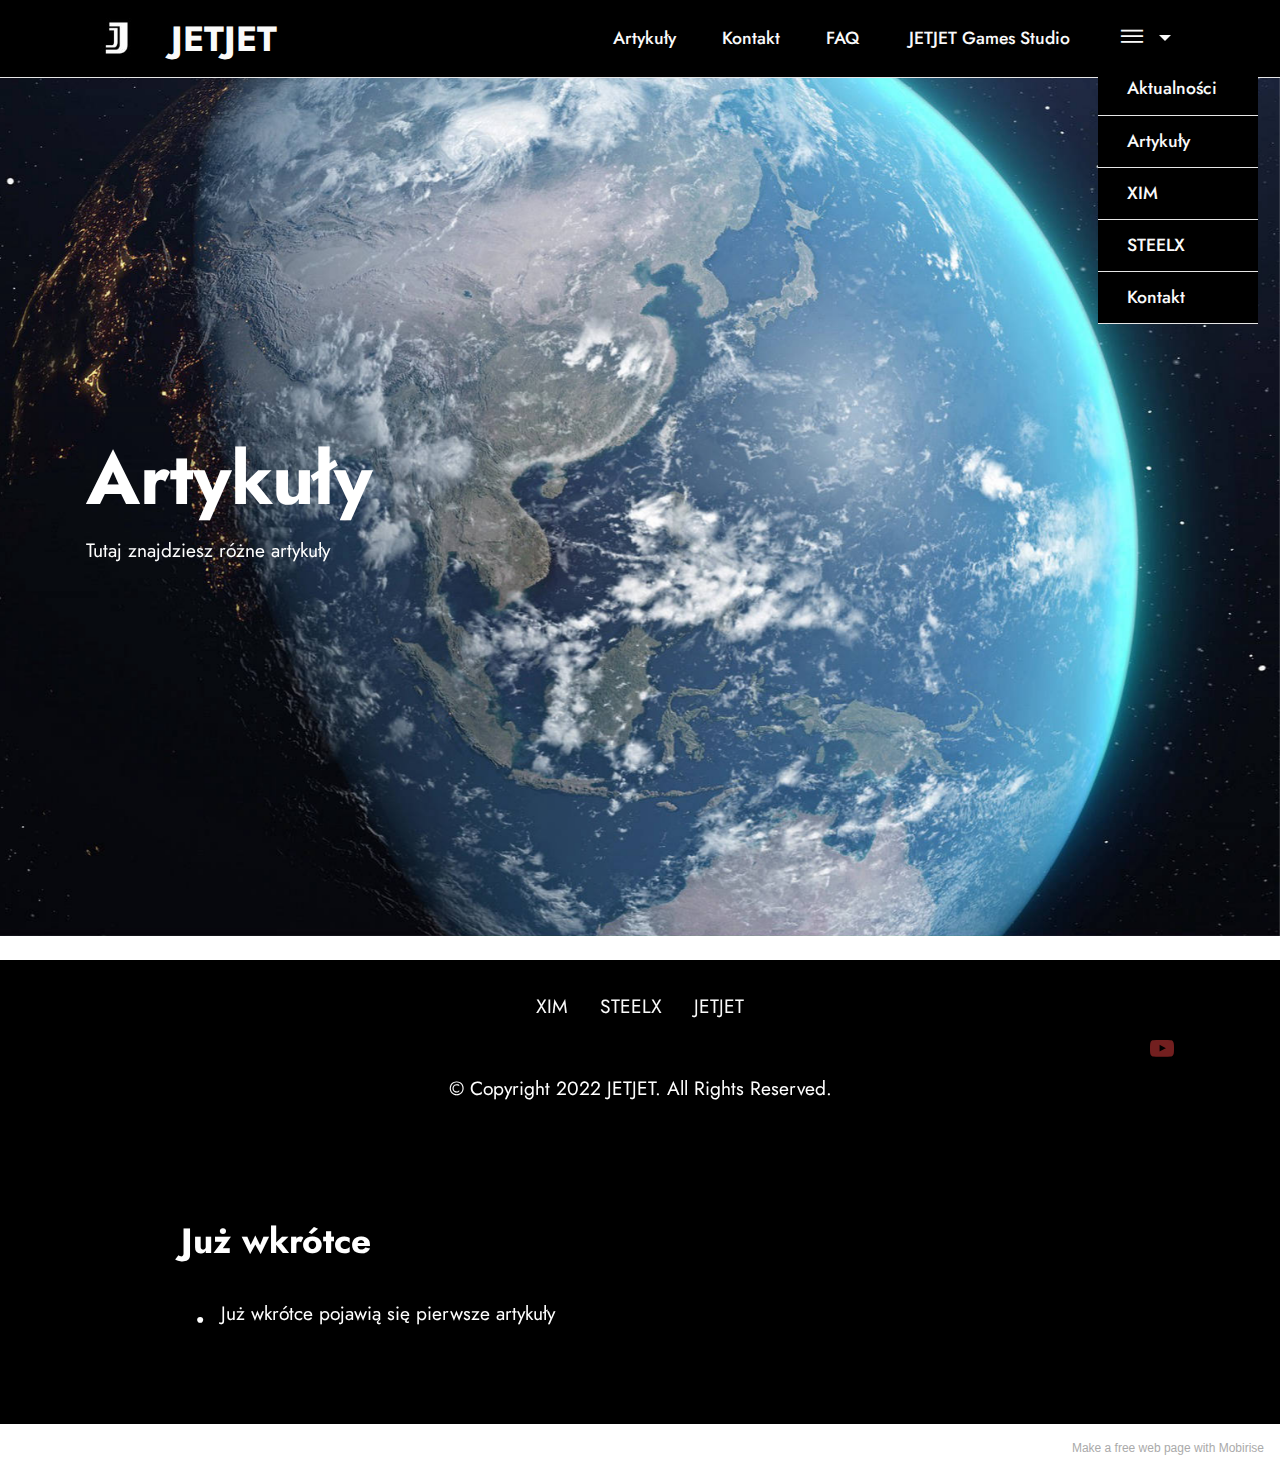
==== commit 21487536: "Add files via upload" ====
--- a/page1.html
+++ b/page1.html
@@ -10,7 +10,7 @@
   <meta name="description" content="">
   
   
-  <title>Page 1</title>
+  <title>Artykuły</title>
   <link rel="stylesheet" href="assets/web/assets/mobirise-icons2/mobirise2.css">
   <link rel="stylesheet" href="assets/bootstrap/css/bootstrap.min.css">
   <link rel="stylesheet" href="assets/bootstrap/css/bootstrap-grid.min.css">
@@ -29,18 +29,48 @@
 </head>
 <body>
   
-  <section data-bs-version="5.1" class="header3 cid-sWK8C1AyL9 mbr-fullscreen mbr-parallax-background" id="header3-14">
+  <section data-bs-version="5.1" class="menu cid-s48OLK6784" once="menu" id="menu1-10">
+    
+    <nav class="navbar navbar-dropdown navbar-fixed-top navbar-expand-lg">
+        <div class="container">
+            <div class="navbar-brand">
+                <span class="navbar-logo">
+                    <a href="index.html#header1-k">
+                        <img src="assets/images/channels4-profile-jetjet-new2-96x96.jpg" alt="JETJET" style="height: 3.8rem;">
+                    </a>
+                </span>
+                <span class="navbar-caption-wrap"><a class="navbar-caption text-white display-5" href="index.html#header1-k">&nbsp;JETJET</a></span>
+            </div>
+            <button class="navbar-toggler" type="button" data-toggle="collapse" data-bs-toggle="collapse" data-target="#navbarSupportedContent" data-bs-target="#navbarSupportedContent" aria-controls="navbarNavAltMarkup" aria-expanded="false" aria-label="Toggle navigation">
+                <div class="hamburger">
+                    <span></span>
+                    <span></span>
+                    <span></span>
+                    <span></span>
+                </div>
+            </button>
+            <div class="collapse navbar-collapse" id="navbarSupportedContent">
+                <ul class="navbar-nav nav-dropdown nav-right" data-app-modern-menu="true"><li class="nav-item"><a class="nav-link link text-white text-primary display-4" href="page1.html">Artykuły</a></li><li class="nav-item"><a class="nav-link link text-white display-4" href="index.html#form5-u">Kontakt</a></li><li class="nav-item"><a class="nav-link link text-white display-4" href="index.html#content17-r">FAQ&nbsp;</a></li><li class="nav-item"><a class="nav-link link text-white text-primary display-4" href="http://jetjetpl.github.io">JETJET Games Studio&nbsp;</a></li><li class="nav-item dropdown open"><a class="nav-link link text-white text-primary dropdown-toggle show display-4" href="index.html#top" data-toggle="dropdown-submenu" data-bs-toggle="dropdown" data-bs-auto-close="outside" aria-expanded="true"><span class="mobi-mbri mobi-mbri-menu mbr-iconfont mbr-iconfont-btn"></span></a><div class="dropdown-menu show" aria-labelledby="dropdown-undefined" data-bs-popper="none"><a class="text-white text-primary show dropdown-item display-4" href="index.html#content14-y">Aktualności</a><a class="text-white text-primary show dropdown-item display-4" href="page1.html">Artykuły</a><a class="text-white text-primary dropdown-item show display-4" href="index.html#features1-n" aria-expanded="false">XIM</a><a class="text-white text-primary show dropdown-item display-4" href="index.html#content13-o">STEELX</a><a class="text-white text-primary show dropdown-item display-4" href="index.html#form5-u">Kontakt</a></div></li></ul>
+                
+                
+            </div>
+        </div>
+    </nav>
+
+</section>
+
+<section data-bs-version="5.1" class="header3 cid-sWK8C1AyL9 mbr-fullscreen mbr-parallax-background" id="header3-14">
 
     
 
-    <div class="mbr-overlay" style="opacity: 0.2; background-color: rgb(255, 255, 255);"></div>
+    <div class="mbr-overlay" style="opacity: 0; background-color: rgb(255, 255, 255);"></div>
 
     <div class="align-center container">
-        <div class="row justify-content-end">
+        <div class="row">
             <div class="col-12 col-lg-6">
                 <h1 class="mbr-section-title mbr-fonts-style mb-3 display-1"><strong>Artykuły</strong></h1>
                 
-                <p class="mbr-text mbr-fonts-style display-7"></p>
+                <p class="mbr-text mbr-fonts-style display-7">Tutaj znajdziesz różne artykuły</p>
                 
             </div>
         </div>
@@ -62,7 +92,7 @@
                     
                     
                     
-                <li class="foot-menu-item mbr-fonts-style display-7"><a href="index.html#features1-n" class="text-primary">XIM</a></li><li class="foot-menu-item mbr-fonts-style display-7"><a href="index.html#content5-w" class="text-primary">STEELX</a></li><li class="foot-menu-item mbr-fonts-style display-7"><a href="index.html#content17-r" class="text-primary">JETJET</a></li></ul>
+                <li class="foot-menu-item mbr-fonts-style display-7"><a href="index.html#features1-n" class="text-white">XIM</a></li><li class="foot-menu-item mbr-fonts-style display-7"><a href="index.html#content5-w" class="text-white">STEELX</a></li><li class="foot-menu-item mbr-fonts-style display-7"><a href="index.html#content17-r" class="text-white">JETJET</a></li></ul>
             </div>
             <div class="row social-row">
                 <div class="social-list align-right pb-2">
@@ -74,19 +104,7 @@
                     
                 <div class="soc-item">
                         
-                            <span class="mbr-iconfont mbr-iconfont-social socicon-twitter socicon"></span>
-                        
-                    </div><div class="soc-item">
-                        
-                            <span class="mbr-iconfont mbr-iconfont-social socicon-facebook socicon"></span>
-                        
-                    </div><div class="soc-item">
-                        <a href="https://www.youtube.com/channel/UC3iw8FAv7lFJTOP1_XwaknQ" target="_blank">
-                            <span class="mbr-iconfont mbr-iconfont-social socicon-youtube socicon"></span>
-                        </a>
-                    </div><div class="soc-item">
-                        
-                            <span class="mbr-iconfont mbr-iconfont-social socicon-instagram socicon"></span>
+                            <a href="https://www.youtube.com/channel/UC3iw8FAv7lFJTOP1_XwaknQ"><span class="mbr-iconfont mbr-iconfont-social socicon-youtube socicon" style="color: rgb(228, 63, 63); fill: rgb(228, 63, 63);"></span></a>
                         
                     </div></div>
             </div>
@@ -99,36 +117,6 @@
     </div>
 </section>
 
-<section data-bs-version="5.1" class="menu cid-s48OLK6784" once="menu" id="menu1-10">
-    
-    <nav class="navbar navbar-dropdown navbar-fixed-top navbar-expand-lg">
-        <div class="container">
-            <div class="navbar-brand">
-                <span class="navbar-logo">
-                    <a href="index.html#header1-k">
-                        <img src="assets/images/channels4-profile-jetjet-new2-96x96.jpg" alt="JETJET" style="height: 3.8rem;">
-                    </a>
-                </span>
-                <span class="navbar-caption-wrap"><a class="navbar-caption text-white display-5" href="index.html#header1-k">&nbsp;JETJET</a></span>
-            </div>
-            <button class="navbar-toggler" type="button" data-toggle="collapse" data-bs-toggle="collapse" data-target="#navbarSupportedContent" data-bs-target="#navbarSupportedContent" aria-controls="navbarNavAltMarkup" aria-expanded="false" aria-label="Toggle navigation">
-                <div class="hamburger">
-                    <span></span>
-                    <span></span>
-                    <span></span>
-                    <span></span>
-                </div>
-            </button>
-            <div class="collapse navbar-collapse" id="navbarSupportedContent">
-                <ul class="navbar-nav nav-dropdown nav-right" data-app-modern-menu="true"><li class="nav-item"><a class="nav-link link text-white text-primary display-4" href="page1.html">Artykuły</a></li><li class="nav-item"><a class="nav-link link text-white display-4" href="index.html#form5-u">Kontakt</a></li><li class="nav-item"><a class="nav-link link text-white display-4" href="index.html#content17-r">FAQ&nbsp;</a></li><li class="nav-item"><a class="nav-link link text-white text-primary display-4" href="http://jetjetpl.github.io">JETJET Games Studio&nbsp;</a></li><li class="nav-item dropdown"><a class="nav-link link text-white text-primary dropdown-toggle display-4" href="index.html#top" data-toggle="dropdown-submenu" data-bs-toggle="dropdown" data-bs-auto-close="outside" aria-expanded="true"><span class="mobi-mbri mobi-mbri-menu mbr-iconfont mbr-iconfont-btn"></span></a><div class="dropdown-menu" aria-labelledby="dropdown-undefined"><a class="text-white text-primary show dropdown-item display-4" href="index.html#content14-y">Aktualności</a><a class="text-white text-primary show dropdown-item display-4" href="page1.html">Artykuły</a><a class="text-white text-primary dropdown-item show display-4" href="index.html#features1-n" aria-expanded="false">XIM</a><a class="text-white text-primary show dropdown-item display-4" href="index.html#content13-o">STEELX</a><a class="text-white text-primary show dropdown-item display-4" href="index.html#form5-u">Kontakt</a></div></li></ul>
-                
-                
-            </div>
-        </div>
-    </nav>
-
-</section>
-
 <section data-bs-version="5.1" class="content14 cid-sWtcUuZ9sG" id="content14-12">
     
     
@@ -136,14 +124,14 @@
     <div class="container">
         <div class="row justify-content-center">
             <div class="col-md-12 col-lg-10">
-                    <h3 class="mbr-section-title mbr-fonts-style mb-4 display-5"></h3>
+                    <h3 class="mbr-section-title mbr-fonts-style mb-4 display-5"><strong>Już wkrótce</strong></h3>
                 <ul class="list mbr-fonts-style display-7">
-                    <li><br></li>
+                    <li>Już wkrótce pojawią się pierwsze artykuły</li>
                 </ul>
             </div>
         </div>
     </div>
-</section><section style="background-color: #fff; font-family: -apple-system, BlinkMacSystemFont, 'Segoe UI', 'Roboto', 'Helvetica Neue', Arial, sans-serif; color:#aaa; font-size:12px; padding: 0; align-items: center; display: flex;"><a href="https://mobirise.site/q" style="flex: 1 1; height: 3rem; padding-left: 1rem;"></a><p style="flex: 0 0 auto; margin:0; padding-right:1rem;">Create a free site - <a href="https://mobirise.site/w" style="color:#aaa;">Try it</a></p></section><script src="assets/bootstrap/js/bootstrap.bundle.min.js"></script>  <script src="assets/parallax/jarallax.js"></script>  <script src="assets/smoothscroll/smooth-scroll.js"></script>  <script src="assets/ytplayer/index.js"></script>  <script src="assets/dropdown/js/navbar-dropdown.js"></script>  <script src="assets/theme/js/script.js"></script>  
+</section><section style="background-color: #fff; font-family: -apple-system, BlinkMacSystemFont, 'Segoe UI', 'Roboto', 'Helvetica Neue', Arial, sans-serif; color:#aaa; font-size:12px; padding: 0; align-items: center; display: flex;"><a href="https://mobirise.site/t" style="flex: 1 1; height: 3rem; padding-left: 1rem;"></a><p style="flex: 0 0 auto; margin:0; padding-right:1rem;">Make a free <a href="https://mobirise.site/y" style="color:#aaa;">web page</a> with Mobirise</p></section><script src="assets/bootstrap/js/bootstrap.bundle.min.js"></script>  <script src="assets/parallax/jarallax.js"></script>  <script src="assets/smoothscroll/smooth-scroll.js"></script>  <script src="assets/ytplayer/index.js"></script>  <script src="assets/dropdown/js/navbar-dropdown.js"></script>  <script src="assets/theme/js/script.js"></script>  
   
   
 </body>
--- a/assets/mobirise/css/mbr-additional.css
+++ b/assets/mobirise/css/mbr-additional.css
@@ -96,7 +96,7 @@
   border-radius: 4px;
 }
 .bg-primary {
-  background-color: #6592e6 !important;
+  background-color: #ffffff !important;
 }
 .bg-success {
   background-color: #40b0bf !important;
@@ -112,25 +112,25 @@
 }
 .btn-primary,
 .btn-primary:active {
-  background-color: #6592e6 !important;
-  border-color: #6592e6 !important;
-  color: #ffffff !important;
+  background-color: #ffffff !important;
+  border-color: #ffffff !important;
+  color: #808080 !important;
   box-shadow: 0 2px 2px 0 rgba(0, 0, 0, 0.2);
 }
 .btn-primary:hover,
 .btn-primary:focus,
 .btn-primary.focus,
 .btn-primary.active {
-  color: #ffffff !important;
-  background-color: #2260d2 !important;
-  border-color: #2260d2 !important;
+  color: #545454 !important;
+  background-color: #d4d4d4 !important;
+  border-color: #d4d4d4 !important;
   box-shadow: 0 2px 5px 0 rgba(0, 0, 0, 0.2);
 }
 .btn-primary.disabled,
 .btn-primary:disabled {
-  color: #ffffff !important;
-  background-color: #2260d2 !important;
-  border-color: #2260d2 !important;
+  color: #808080 !important;
+  background-color: #d4d4d4 !important;
+  border-color: #d4d4d4 !important;
 }
 .btn-secondary,
 .btn-secondary:active {
@@ -290,22 +290,22 @@
 .btn-primary-outline:active {
   background-color: transparent !important;
   border-color: transparent;
-  color: #6592e6;
+  color: #ffffff;
 }
 .btn-primary-outline:hover,
 .btn-primary-outline:focus,
 .btn-primary-outline.focus,
 .btn-primary-outline.active {
-  color: #2260d2 !important;
+  color: #d4d4d4 !important;
   background-color: transparent!important;
   border-color: transparent!important;
   box-shadow: none!important;
 }
 .btn-primary-outline.disabled,
 .btn-primary-outline:disabled {
-  color: #ffffff !important;
-  background-color: #6592e6 !important;
-  border-color: #6592e6 !important;
+  color: #808080 !important;
+  background-color: #ffffff !important;
+  border-color: #ffffff !important;
 }
 .btn-secondary-outline,
 .btn-secondary-outline:active {
@@ -455,7 +455,7 @@
   border-color: #fafafa !important;
 }
 .text-primary {
-  color: #6592e6 !important;
+  color: #ffffff !important;
 }
 .text-secondary {
   color: #ff6666 !important;
@@ -481,7 +481,7 @@
 a.text-primary:hover,
 a.text-primary:focus,
 a.text-primary.active {
-  color: #205ac5 !important;
+  color: #cccccc !important;
 }
 a.text-secondary:hover,
 a.text-secondary:focus,
@@ -532,7 +532,7 @@
   background-position: 0px 1.2em;
 }
 .nav-tabs .nav-link.active {
-  color: #6592e6;
+  color: #ffffff;
 }
 .nav-tabs .nav-link:not(.active) {
   color: #232323;
@@ -550,16 +550,16 @@
   background-color: #ff9966;
 }
 .mbr-gallery-filter li.active .btn {
-  background-color: #6592e6;
-  border-color: #6592e6;
-  color: #ffffff;
+  background-color: #ffffff;
+  border-color: #ffffff;
+  color: #8c8c8c;
 }
 .mbr-gallery-filter li.active .btn:focus {
   box-shadow: none;
 }
 a,
 a:hover {
-  color: #6592e6;
+  color: #ffffff;
 }
 .mbr-plan-header.bg-primary .mbr-plan-subtitle,
 .mbr-plan-header.bg-primary .mbr-plan-price-desc {
@@ -597,7 +597,7 @@
 .form-control:hover,
 .form-control:focus {
   box-shadow: rgba(0, 0, 0, 0.07) 0px 1px 1px 0px, rgba(0, 0, 0, 0.07) 0px 1px 3px 0px, rgba(0, 0, 0, 0.03) 0px 0px 0px 1px;
-  border-color: #6592e6 !important;
+  border-color: #ffffff !important;
 }
 .form-control:-webkit-input-placeholder {
   font-family: 'Jost', sans-serif;
@@ -609,19 +609,19 @@
   font-size: 1.375rem;
 }
 blockquote {
-  border-color: #6592e6;
+  border-color: #ffffff;
 }
 /* Forms */
 .jq-selectbox li:hover,
 .jq-selectbox li.selected {
-  background-color: #6592e6;
-  color: #ffffff;
+  background-color: #ffffff;
+  color: #000000;
 }
 .jq-number__spin {
   transition: 0.25s ease;
 }
 .jq-number__spin:hover {
-  border-color: #6592e6;
+  border-color: #ffffff;
 }
 .jq-selectbox .jq-selectbox__trigger-arrow,
 .jq-number__spin.minus:after,
@@ -633,14 +633,14 @@
 .jq-selectbox:hover .jq-selectbox__trigger-arrow,
 .jq-number__spin.minus:hover:after,
 .jq-number__spin.plus:hover:after {
-  border-top-color: #6592e6;
-  border-bottom-color: #6592e6;
+  border-top-color: #ffffff;
+  border-bottom-color: #ffffff;
 }
 .xdsoft_datetimepicker .xdsoft_calendar td.xdsoft_default,
 .xdsoft_datetimepicker .xdsoft_calendar td.xdsoft_current,
 .xdsoft_datetimepicker .xdsoft_timepicker .xdsoft_time_box > div > div.xdsoft_current {
-  color: #ffffff !important;
-  background-color: #6592e6 !important;
+  color: #000000 !important;
+  background-color: #ffffff !important;
   box-shadow: none !important;
 }
 .xdsoft_datetimepicker .xdsoft_calendar td:hover,
@@ -671,7 +671,7 @@
   top: 50%;
   left: 50%;
   transform: translateX(-50%) translateY(-50%);
-  background-image: url("data:image/svg+xml;charset=UTF-8,%3csvg width='32' height='32' viewBox='0 0 64 64' xmlns='http://www.w3.org/2000/svg' stroke='%236592e6' %3e%3cg fill='none' fill-rule='evenodd'%3e%3cg transform='translate(16 16)' stroke-width='2'%3e%3ccircle stroke-opacity='.5' cx='16' cy='16' r='16'/%3e%3cpath d='M32 16c0-9.94-8.06-16-16-16'%3e%3canimateTransform attributeName='transform' type='rotate' from='0 16 16' to='360 16 16' dur='1s' repeatCount='indefinite'/%3e%3c/path%3e%3c/g%3e%3c/g%3e%3c/svg%3e");
+  background-image: url("data:image/svg+xml;charset=UTF-8,%3csvg width='32' height='32' viewBox='0 0 64 64' xmlns='http://www.w3.org/2000/svg' stroke='%23ffffff' %3e%3cg fill='none' fill-rule='evenodd'%3e%3cg transform='translate(16 16)' stroke-width='2'%3e%3ccircle stroke-opacity='.5' cx='16' cy='16' r='16'/%3e%3cpath d='M32 16c0-9.94-8.06-16-16-16'%3e%3canimateTransform attributeName='transform' type='rotate' from='0 16 16' to='360 16 16' dur='1s' repeatCount='indefinite'/%3e%3c/path%3e%3c/g%3e%3c/g%3e%3c/svg%3e");
 }
 section.lazy-placeholder:after {
   opacity: 0.5;
@@ -683,7 +683,7 @@
   transition: color 0.6s;
 }
 .cid-sPnEEvHEPC {
-  background-image: url("../../../assets/images/mbr-3-1920x1080.jpg");
+  background-image: url("../../../assets/images/mbr-5-1920x1080.jpg");
 }
 .cid-sPnEEvHEPC .mbr-section-title {
   color: #ffffff;
@@ -695,7 +695,7 @@
 .cid-s48P1Icc8J {
   padding-top: 2rem;
   padding-bottom: 2rem;
-  background-color: #232323;
+  background-color: #000000;
 }
 .cid-s48P1Icc8J .row-links {
   width: 100%;
@@ -766,7 +766,7 @@
 .cid-sQVCyWfHdX {
   padding-top: 5rem;
   padding-bottom: 5rem;
-  background-image: url("../../../assets/images/mbr-1920x1108.jpg");
+  background-color: #000000;
 }
 .cid-sQVCyWfHdX ul {
   list-style: none;
@@ -781,20 +781,38 @@
   position: absolute;
   left: -1.6rem;
   content: "\2022";
-  color: #6592e6;
+  color: #ffffff;
   font-weight: bold;
   font-size: 2rem;
   width: 1.6rem;
 }
+.cid-sQVCyWfHdX .list {
+  color: #ffffff;
+}
+.cid-sQVCyWfHdX H3 {
+  color: #ffffff;
+}
+.cid-sPqm172e7y {
+  padding-top: 3rem;
+  padding-bottom: 3rem;
+  background-color: #000000;
+}
+.cid-sPqm172e7y .mbr-text {
+  color: #ffffff;
+}
+.cid-sPqm172e7y .mbr-section-subtitle {
+  color: #ffffff;
+}
 .cid-s48MCQYojq {
-  background-image: url("../../../assets/images/background7.jpg");
+  background-color: #000000;
 }
 .cid-s48MCQYojq .mbr-section-title {
   text-align: center;
+  color: #ffffff;
 }
 .cid-s48MCQYojq .mbr-text,
 .cid-s48MCQYojq .mbr-section-btn {
-  color: #232323;
+  color: #ffffff;
   text-align: center;
 }
 @media (max-width: 991px) {
@@ -807,7 +825,7 @@
 .cid-sPnGHjdGmA {
   padding-top: 4rem;
   padding-bottom: 4rem;
-  background-color: #ffffff;
+  background-color: #000000;
 }
 @media (min-width: 1500px) {
   .cid-sPnGHjdGmA .container {
@@ -826,15 +844,20 @@
 .cid-sPnGHjdGmA .row {
   justify-content: center;
 }
-.cid-sPqm172e7y {
-  padding-top: 3rem;
-  padding-bottom: 3rem;
-  background-color: #ffffff;
+.cid-sPnGHjdGmA .mbr-section-title {
+  color: #ffffff;
+}
+.cid-sPnGHjdGmA .card-text {
+  color: #ffffff;
+}
+.cid-sPnGHjdGmA .card-title,
+.cid-sPnGHjdGmA .iconfont-wrapper {
+  color: #ffffff;
 }
 .cid-sPnIRBa0SL {
   padding-top: 5rem;
   padding-bottom: 5rem;
-  background-image: url("../../../assets/images/background1.jpg");
+  background-color: #000000;
 }
 .cid-sPnIRBa0SL ul {
   list-style: none;
@@ -849,15 +872,21 @@
   position: absolute;
   left: -1.6rem;
   content: "\2022";
-  color: #6592e6;
+  color: #ffffff;
   font-weight: bold;
   font-size: 2rem;
   width: 1.6rem;
 }
+.cid-sPnIRBa0SL H3 {
+  color: #ffffff;
+}
+.cid-sPnIRBa0SL .list {
+  color: #ffffff;
+}
 .cid-sPnJNwuTMy {
   padding-top: 6rem;
   padding-bottom: 6rem;
-  background-image: url("../../../assets/images/background1.jpg");
+  background-color: #000000;
 }
 .cid-sPnJNwuTMy .video-wrapper iframe {
   width: 100%;
@@ -871,10 +900,22 @@
     padding: 2rem;
   }
 }
+.cid-sPnJNwuTMy .mbr-section-title {
+  color: #ffffff;
+}
+.cid-sPnJNwuTMy .mbr-section-subtitle {
+  color: #ffffff;
+}
+.cid-sPnJNwuTMy .mbr-text {
+  color: #ffffff;
+}
+.cid-sPnJNwuTMy .mbr-description {
+  color: #ffffff;
+}
 .cid-sPnNrF1QDt {
   padding-top: 6rem;
   padding-bottom: 6rem;
-  background-color: #ffffff;
+  background-color: #000000;
 }
 .cid-sPnNrF1QDt .card .card-header {
   background-color: transparent;
@@ -889,24 +930,30 @@
   padding-left: 1rem;
   font-family: 'Moririse2' !important;
   font-size: 1.4rem !important;
-  color: #6592e6;
+  color: #ffffff;
 }
 .cid-sPnNrF1QDt .panel-body,
 .cid-sPnNrF1QDt .card-header {
   padding: 1rem 0;
 }
 .cid-sPnNrF1QDt .panel-title-edit {
-  color: #000000;
+  color: #ffffff;
   text-align: left;
+}
+.cid-sPnNrF1QDt .panel-text {
+  color: #ffffff;
+}
+.cid-sPnNrF1QDt H3 {
+  color: #ffffff;
 }
 .cid-sPqcmg7QzM {
   padding-top: 6rem;
   padding-bottom: 6rem;
-  background-image: url("../../../assets/images/mbr-1920x1279.jpg");
+  background-image: url("../../../assets/images/mbr-3-1920x1280.jpg");
 }
 .cid-sPqcmg7QzM .mbr-overlay {
   background-color: #ffffff;
-  opacity: 0.3;
+  opacity: 0;
 }
 .cid-sPqcmg7QzM form .mbr-section-btn {
   text-align: center;
@@ -921,7 +968,7 @@
   }
 }
 .cid-sPqcmg7QzM .mbr-section-title {
-  color: #000000;
+  color: #ffffff;
   text-align: center;
 }
 .cid-s48OLK6784 {
@@ -958,7 +1005,7 @@
 }
 .cid-s48OLK6784 .dropdown-item:hover,
 .cid-s48OLK6784 .dropdown-item:focus {
-  background: #6592e6 !important;
+  background: #ffffff !important;
   color: white !important;
 }
 .cid-s48OLK6784 .nav-dropdown .link {
@@ -1270,17 +1317,18 @@
   background-image: url("../../../assets/images/mbr-1920x1089.jpg");
 }
 .cid-sWK8C1AyL9 .mbr-section-title {
-  color: #232323;
+  color: #ffffff;
   text-align: left;
 }
 .cid-sWK8C1AyL9 .mbr-text,
 .cid-sWK8C1AyL9 .mbr-section-btn {
   text-align: left;
+  color: #ffffff;
 }
 .cid-s48P1Icc8J {
   padding-top: 2rem;
   padding-bottom: 2rem;
-  background-color: #232323;
+  background-color: #000000;
 }
 .cid-s48P1Icc8J .row-links {
   width: 100%;
@@ -1382,7 +1430,7 @@
 }
 .cid-s48OLK6784 .dropdown-item:hover,
 .cid-s48OLK6784 .dropdown-item:focus {
-  background: #6592e6 !important;
+  background: #ffffff !important;
   color: white !important;
 }
 .cid-s48OLK6784 .nav-dropdown .link {
@@ -1693,7 +1741,7 @@
 .cid-sWtcUuZ9sG {
   padding-top: 5rem;
   padding-bottom: 5rem;
-  background-color: #ffffff;
+  background-color: #000000;
 }
 .cid-sWtcUuZ9sG ul {
   list-style: none;
@@ -1708,8 +1756,14 @@
   position: absolute;
   left: -1.6rem;
   content: "\2022";
-  color: #6592e6;
+  color: #ffffff;
   font-weight: bold;
   font-size: 2rem;
   width: 1.6rem;
 }
+.cid-sWtcUuZ9sG H3 {
+  color: #ffffff;
+}
+.cid-sWtcUuZ9sG .list {
+  color: #ffffff;
+}
--- a/assets/mobirise/css/mbr-additional.css
+++ b/assets/mobirise/css/mbr-additional.css
@@ -96,7 +96,7 @@
   border-radius: 4px;
 }
 .bg-primary {
-  background-color: #6592e6 !important;
+  background-color: #ffffff !important;
 }
 .bg-success {
   background-color: #40b0bf !important;
@@ -112,25 +112,25 @@
 }
 .btn-primary,
 .btn-primary:active {
-  background-color: #6592e6 !important;
-  border-color: #6592e6 !important;
-  color: #ffffff !important;
+  background-color: #ffffff !important;
+  border-color: #ffffff !important;
+  color: #808080 !important;
   box-shadow: 0 2px 2px 0 rgba(0, 0, 0, 0.2);
 }
 .btn-primary:hover,
 .btn-primary:focus,
 .btn-primary.focus,
 .btn-primary.active {
-  color: #ffffff !important;
-  background-color: #2260d2 !important;
-  border-color: #2260d2 !important;
+  color: #545454 !important;
+  background-color: #d4d4d4 !important;
+  border-color: #d4d4d4 !important;
   box-shadow: 0 2px 5px 0 rgba(0, 0, 0, 0.2);
 }
 .btn-primary.disabled,
 .btn-primary:disabled {
-  color: #ffffff !important;
-  background-color: #2260d2 !important;
-  border-color: #2260d2 !important;
+  color: #808080 !important;
+  background-color: #d4d4d4 !important;
+  border-color: #d4d4d4 !important;
 }
 .btn-secondary,
 .btn-secondary:active {
@@ -290,22 +290,22 @@
 .btn-primary-outline:active {
   background-color: transparent !important;
   border-color: transparent;
-  color: #6592e6;
+  color: #ffffff;
 }
 .btn-primary-outline:hover,
 .btn-primary-outline:focus,
 .btn-primary-outline.focus,
 .btn-primary-outline.active {
-  color: #2260d2 !important;
+  color: #d4d4d4 !important;
   background-color: transparent!important;
   border-color: transparent!important;
   box-shadow: none!important;
 }
 .btn-primary-outline.disabled,
 .btn-primary-outline:disabled {
-  color: #ffffff !important;
-  background-color: #6592e6 !important;
-  border-color: #6592e6 !important;
+  color: #808080 !important;
+  background-color: #ffffff !important;
+  border-color: #ffffff !important;
 }
 .btn-secondary-outline,
 .btn-secondary-outline:active {
@@ -455,7 +455,7 @@
   border-color: #fafafa !important;
 }
 .text-primary {
-  color: #6592e6 !important;
+  color: #ffffff !important;
 }
 .text-secondary {
   color: #ff6666 !important;
@@ -481,7 +481,7 @@
 a.text-primary:hover,
 a.text-primary:focus,
 a.text-primary.active {
-  color: #205ac5 !important;
+  color: #cccccc !important;
 }
 a.text-secondary:hover,
 a.text-secondary:focus,
@@ -532,7 +532,7 @@
   background-position: 0px 1.2em;
 }
 .nav-tabs .nav-link.active {
-  color: #6592e6;
+  color: #ffffff;
 }
 .nav-tabs .nav-link:not(.active) {
   color: #232323;
@@ -550,16 +550,16 @@
   background-color: #ff9966;
 }
 .mbr-gallery-filter li.active .btn {
-  background-color: #6592e6;
-  border-color: #6592e6;
-  color: #ffffff;
+  background-color: #ffffff;
+  border-color: #ffffff;
+  color: #8c8c8c;
 }
 .mbr-gallery-filter li.active .btn:focus {
   box-shadow: none;
 }
 a,
 a:hover {
-  color: #6592e6;
+  color: #ffffff;
 }
 .mbr-plan-header.bg-primary .mbr-plan-subtitle,
 .mbr-plan-header.bg-primary .mbr-plan-price-desc {
@@ -597,7 +597,7 @@
 .form-control:hover,
 .form-control:focus {
   box-shadow: rgba(0, 0, 0, 0.07) 0px 1px 1px 0px, rgba(0, 0, 0, 0.07) 0px 1px 3px 0px, rgba(0, 0, 0, 0.03) 0px 0px 0px 1px;
-  border-color: #6592e6 !important;
+  border-color: #ffffff !important;
 }
 .form-control:-webkit-input-placeholder {
   font-family: 'Jost', sans-serif;
@@ -609,19 +609,19 @@
   font-size: 1.375rem;
 }
 blockquote {
-  border-color: #6592e6;
+  border-color: #ffffff;
 }
 /* Forms */
 .jq-selectbox li:hover,
 .jq-selectbox li.selected {
-  background-color: #6592e6;
-  color: #ffffff;
+  background-color: #ffffff;
+  color: #000000;
 }
 .jq-number__spin {
   transition: 0.25s ease;
 }
 .jq-number__spin:hover {
-  border-color: #6592e6;
+  border-color: #ffffff;
 }
 .jq-selectbox .jq-selectbox__trigger-arrow,
 .jq-number__spin.minus:after,
@@ -633,14 +633,14 @@
 .jq-selectbox:hover .jq-selectbox__trigger-arrow,
 .jq-number__spin.minus:hover:after,
 .jq-number__spin.plus:hover:after {
-  border-top-color: #6592e6;
-  border-bottom-color: #6592e6;
+  border-top-color: #ffffff;
+  border-bottom-color: #ffffff;
 }
 .xdsoft_datetimepicker .xdsoft_calendar td.xdsoft_default,
 .xdsoft_datetimepicker .xdsoft_calendar td.xdsoft_current,
 .xdsoft_datetimepicker .xdsoft_timepicker .xdsoft_time_box > div > div.xdsoft_current {
-  color: #ffffff !important;
-  background-color: #6592e6 !important;
+  color: #000000 !important;
+  background-color: #ffffff !important;
   box-shadow: none !important;
 }
 .xdsoft_datetimepicker .xdsoft_calendar td:hover,
@@ -671,7 +671,7 @@
   top: 50%;
   left: 50%;
   transform: translateX(-50%) translateY(-50%);
-  background-image: url("data:image/svg+xml;charset=UTF-8,%3csvg width='32' height='32' viewBox='0 0 64 64' xmlns='http://www.w3.org/2000/svg' stroke='%236592e6' %3e%3cg fill='none' fill-rule='evenodd'%3e%3cg transform='translate(16 16)' stroke-width='2'%3e%3ccircle stroke-opacity='.5' cx='16' cy='16' r='16'/%3e%3cpath d='M32 16c0-9.94-8.06-16-16-16'%3e%3canimateTransform attributeName='transform' type='rotate' from='0 16 16' to='360 16 16' dur='1s' repeatCount='indefinite'/%3e%3c/path%3e%3c/g%3e%3c/g%3e%3c/svg%3e");
+  background-image: url("data:image/svg+xml;charset=UTF-8,%3csvg width='32' height='32' viewBox='0 0 64 64' xmlns='http://www.w3.org/2000/svg' stroke='%23ffffff' %3e%3cg fill='none' fill-rule='evenodd'%3e%3cg transform='translate(16 16)' stroke-width='2'%3e%3ccircle stroke-opacity='.5' cx='16' cy='16' r='16'/%3e%3cpath d='M32 16c0-9.94-8.06-16-16-16'%3e%3canimateTransform attributeName='transform' type='rotate' from='0 16 16' to='360 16 16' dur='1s' repeatCount='indefinite'/%3e%3c/path%3e%3c/g%3e%3c/g%3e%3c/svg%3e");
 }
 section.lazy-placeholder:after {
   opacity: 0.5;
@@ -683,7 +683,7 @@
   transition: color 0.6s;
 }
 .cid-sPnEEvHEPC {
-  background-image: url("../../../assets/images/mbr-3-1920x1080.jpg");
+  background-image: url("../../../assets/images/mbr-5-1920x1080.jpg");
 }
 .cid-sPnEEvHEPC .mbr-section-title {
   color: #ffffff;
@@ -695,7 +695,7 @@
 .cid-s48P1Icc8J {
   padding-top: 2rem;
   padding-bottom: 2rem;
-  background-color: #232323;
+  background-color: #000000;
 }
 .cid-s48P1Icc8J .row-links {
   width: 100%;
@@ -766,7 +766,7 @@
 .cid-sQVCyWfHdX {
   padding-top: 5rem;
   padding-bottom: 5rem;
-  background-image: url("../../../assets/images/mbr-1920x1108.jpg");
+  background-color: #000000;
 }
 .cid-sQVCyWfHdX ul {
   list-style: none;
@@ -781,20 +781,38 @@
   position: absolute;
   left: -1.6rem;
   content: "\2022";
-  color: #6592e6;
+  color: #ffffff;
   font-weight: bold;
   font-size: 2rem;
   width: 1.6rem;
 }
+.cid-sQVCyWfHdX .list {
+  color: #ffffff;
+}
+.cid-sQVCyWfHdX H3 {
+  color: #ffffff;
+}
+.cid-sPqm172e7y {
+  padding-top: 3rem;
+  padding-bottom: 3rem;
+  background-color: #000000;
+}
+.cid-sPqm172e7y .mbr-text {
+  color: #ffffff;
+}
+.cid-sPqm172e7y .mbr-section-subtitle {
+  color: #ffffff;
+}
 .cid-s48MCQYojq {
-  background-image: url("../../../assets/images/background7.jpg");
+  background-color: #000000;
 }
 .cid-s48MCQYojq .mbr-section-title {
   text-align: center;
+  color: #ffffff;
 }
 .cid-s48MCQYojq .mbr-text,
 .cid-s48MCQYojq .mbr-section-btn {
-  color: #232323;
+  color: #ffffff;
   text-align: center;
 }
 @media (max-width: 991px) {
@@ -807,7 +825,7 @@
 .cid-sPnGHjdGmA {
   padding-top: 4rem;
   padding-bottom: 4rem;
-  background-color: #ffffff;
+  background-color: #000000;
 }
 @media (min-width: 1500px) {
   .cid-sPnGHjdGmA .container {
@@ -826,15 +844,20 @@
 .cid-sPnGHjdGmA .row {
   justify-content: center;
 }
-.cid-sPqm172e7y {
-  padding-top: 3rem;
-  padding-bottom: 3rem;
-  background-color: #ffffff;
+.cid-sPnGHjdGmA .mbr-section-title {
+  color: #ffffff;
+}
+.cid-sPnGHjdGmA .card-text {
+  color: #ffffff;
+}
+.cid-sPnGHjdGmA .card-title,
+.cid-sPnGHjdGmA .iconfont-wrapper {
+  color: #ffffff;
 }
 .cid-sPnIRBa0SL {
   padding-top: 5rem;
   padding-bottom: 5rem;
-  background-image: url("../../../assets/images/background1.jpg");
+  background-color: #000000;
 }
 .cid-sPnIRBa0SL ul {
   list-style: none;
@@ -849,15 +872,21 @@
   position: absolute;
   left: -1.6rem;
   content: "\2022";
-  color: #6592e6;
+  color: #ffffff;
   font-weight: bold;
   font-size: 2rem;
   width: 1.6rem;
 }
+.cid-sPnIRBa0SL H3 {
+  color: #ffffff;
+}
+.cid-sPnIRBa0SL .list {
+  color: #ffffff;
+}
 .cid-sPnJNwuTMy {
   padding-top: 6rem;
   padding-bottom: 6rem;
-  background-image: url("../../../assets/images/background1.jpg");
+  background-color: #000000;
 }
 .cid-sPnJNwuTMy .video-wrapper iframe {
   width: 100%;
@@ -871,10 +900,22 @@
     padding: 2rem;
   }
 }
+.cid-sPnJNwuTMy .mbr-section-title {
+  color: #ffffff;
+}
+.cid-sPnJNwuTMy .mbr-section-subtitle {
+  color: #ffffff;
+}
+.cid-sPnJNwuTMy .mbr-text {
+  color: #ffffff;
+}
+.cid-sPnJNwuTMy .mbr-description {
+  color: #ffffff;
+}
 .cid-sPnNrF1QDt {
   padding-top: 6rem;
   padding-bottom: 6rem;
-  background-color: #ffffff;
+  background-color: #000000;
 }
 .cid-sPnNrF1QDt .card .card-header {
   background-color: transparent;
@@ -889,24 +930,30 @@
   padding-left: 1rem;
   font-family: 'Moririse2' !important;
   font-size: 1.4rem !important;
-  color: #6592e6;
+  color: #ffffff;
 }
 .cid-sPnNrF1QDt .panel-body,
 .cid-sPnNrF1QDt .card-header {
   padding: 1rem 0;
 }
 .cid-sPnNrF1QDt .panel-title-edit {
-  color: #000000;
+  color: #ffffff;
   text-align: left;
+}
+.cid-sPnNrF1QDt .panel-text {
+  color: #ffffff;
+}
+.cid-sPnNrF1QDt H3 {
+  color: #ffffff;
 }
 .cid-sPqcmg7QzM {
   padding-top: 6rem;
   padding-bottom: 6rem;
-  background-image: url("../../../assets/images/mbr-1920x1279.jpg");
+  background-image: url("../../../assets/images/mbr-3-1920x1280.jpg");
 }
 .cid-sPqcmg7QzM .mbr-overlay {
   background-color: #ffffff;
-  opacity: 0.3;
+  opacity: 0;
 }
 .cid-sPqcmg7QzM form .mbr-section-btn {
   text-align: center;
@@ -921,7 +968,7 @@
   }
 }
 .cid-sPqcmg7QzM .mbr-section-title {
-  color: #000000;
+  color: #ffffff;
   text-align: center;
 }
 .cid-s48OLK6784 {
@@ -958,7 +1005,7 @@
 }
 .cid-s48OLK6784 .dropdown-item:hover,
 .cid-s48OLK6784 .dropdown-item:focus {
-  background: #6592e6 !important;
+  background: #ffffff !important;
   color: white !important;
 }
 .cid-s48OLK6784 .nav-dropdown .link {
@@ -1270,17 +1317,18 @@
   background-image: url("../../../assets/images/mbr-1920x1089.jpg");
 }
 .cid-sWK8C1AyL9 .mbr-section-title {
-  color: #232323;
+  color: #ffffff;
   text-align: left;
 }
 .cid-sWK8C1AyL9 .mbr-text,
 .cid-sWK8C1AyL9 .mbr-section-btn {
   text-align: left;
+  color: #ffffff;
 }
 .cid-s48P1Icc8J {
   padding-top: 2rem;
   padding-bottom: 2rem;
-  background-color: #232323;
+  background-color: #000000;
 }
 .cid-s48P1Icc8J .row-links {
   width: 100%;
@@ -1382,7 +1430,7 @@
 }
 .cid-s48OLK6784 .dropdown-item:hover,
 .cid-s48OLK6784 .dropdown-item:focus {
-  background: #6592e6 !important;
+  background: #ffffff !important;
   color: white !important;
 }
 .cid-s48OLK6784 .nav-dropdown .link {
@@ -1693,7 +1741,7 @@
 .cid-sWtcUuZ9sG {
   padding-top: 5rem;
   padding-bottom: 5rem;
-  background-color: #ffffff;
+  background-color: #000000;
 }
 .cid-sWtcUuZ9sG ul {
   list-style: none;
@@ -1708,8 +1756,14 @@
   position: absolute;
   left: -1.6rem;
   content: "\2022";
-  color: #6592e6;
+  color: #ffffff;
   font-weight: bold;
   font-size: 2rem;
   width: 1.6rem;
 }
+.cid-sWtcUuZ9sG H3 {
+  color: #ffffff;
+}
+.cid-sWtcUuZ9sG .list {
+  color: #ffffff;
+}
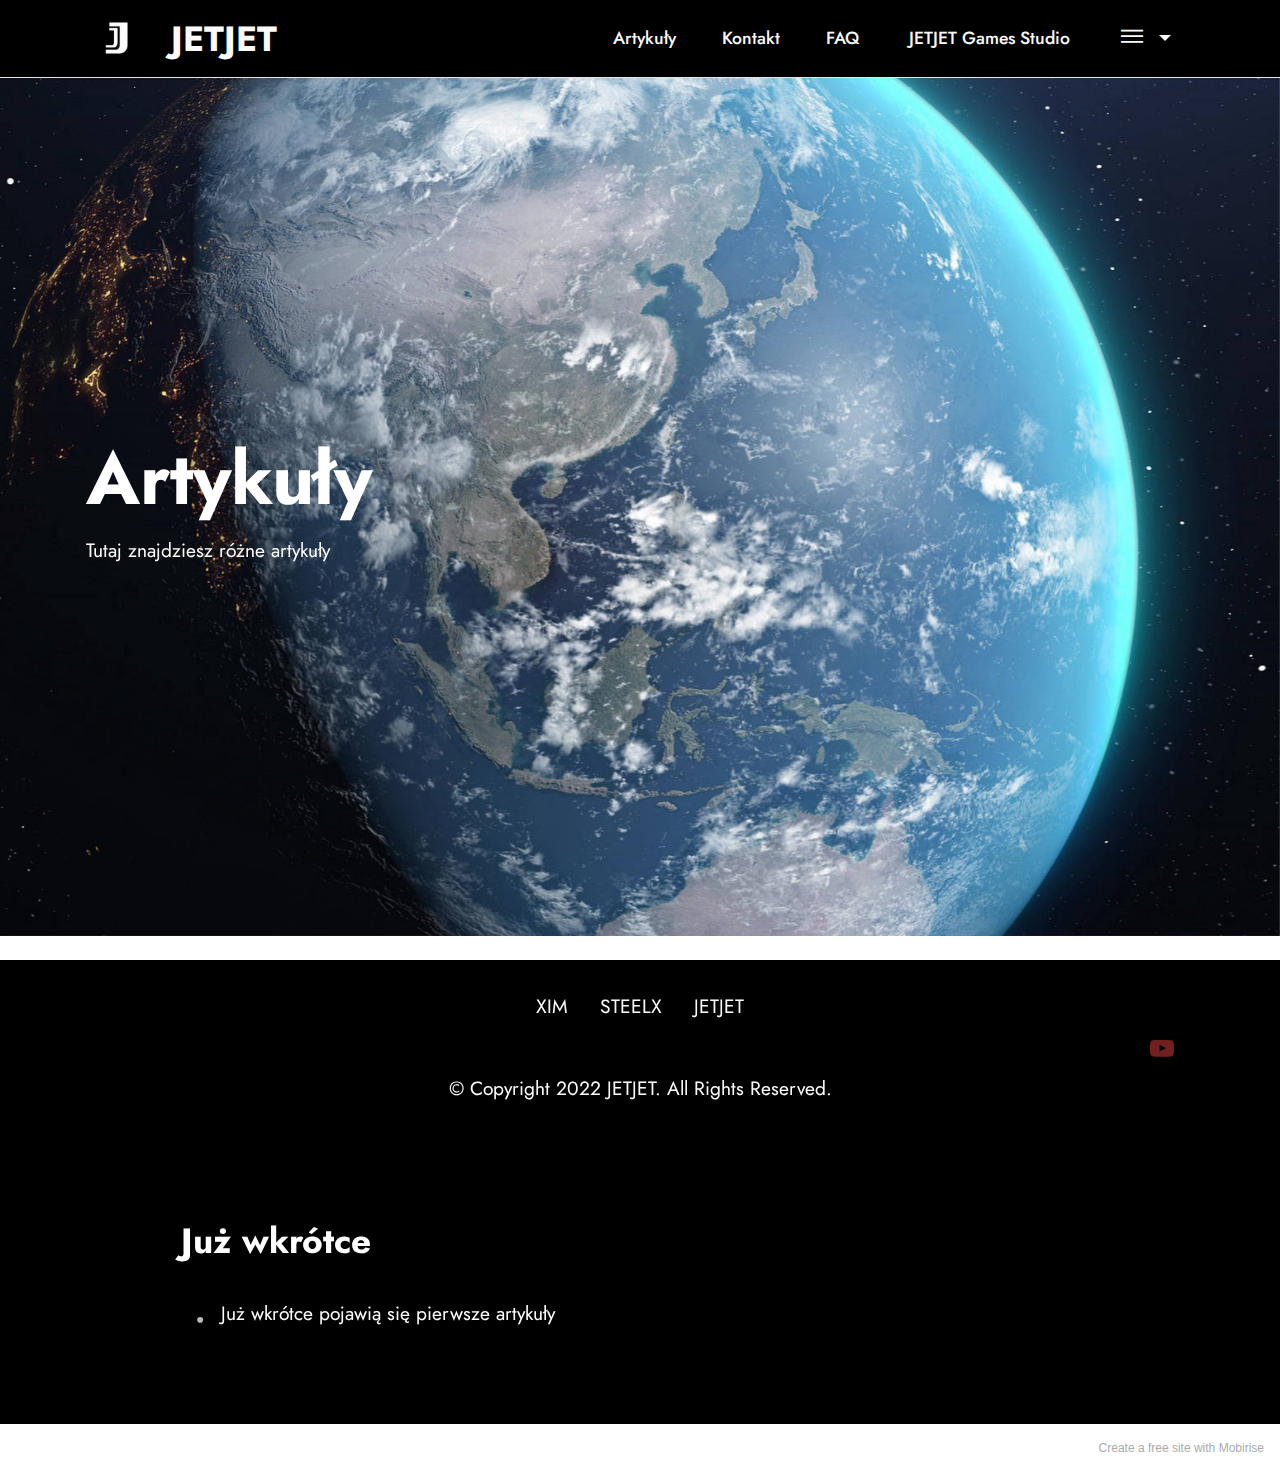
==== commit 43bf328c: "Add files via upload" ====
--- a/page1.html
+++ b/page1.html
@@ -50,7 +50,7 @@
                 </div>
             </button>
             <div class="collapse navbar-collapse" id="navbarSupportedContent">
-                <ul class="navbar-nav nav-dropdown nav-right" data-app-modern-menu="true"><li class="nav-item"><a class="nav-link link text-white text-primary display-4" href="page1.html">Artykuły</a></li><li class="nav-item"><a class="nav-link link text-white display-4" href="index.html#form5-u">Kontakt</a></li><li class="nav-item"><a class="nav-link link text-white display-4" href="index.html#content17-r">FAQ&nbsp;</a></li><li class="nav-item"><a class="nav-link link text-white text-primary display-4" href="http://jetjetpl.github.io">JETJET Games Studio&nbsp;</a></li><li class="nav-item dropdown open"><a class="nav-link link text-white text-primary dropdown-toggle show display-4" href="index.html#top" data-toggle="dropdown-submenu" data-bs-toggle="dropdown" data-bs-auto-close="outside" aria-expanded="true"><span class="mobi-mbri mobi-mbri-menu mbr-iconfont mbr-iconfont-btn"></span></a><div class="dropdown-menu show" aria-labelledby="dropdown-undefined" data-bs-popper="none"><a class="text-white text-primary show dropdown-item display-4" href="index.html#content14-y">Aktualności</a><a class="text-white text-primary show dropdown-item display-4" href="page1.html">Artykuły</a><a class="text-white text-primary dropdown-item show display-4" href="index.html#features1-n" aria-expanded="false">XIM</a><a class="text-white text-primary show dropdown-item display-4" href="index.html#content13-o">STEELX</a><a class="text-white text-primary show dropdown-item display-4" href="index.html#form5-u">Kontakt</a></div></li></ul>
+                <ul class="navbar-nav nav-dropdown nav-right" data-app-modern-menu="true"><li class="nav-item"><a class="nav-link link text-white display-4" href="page1.html">Artykuły</a></li><li class="nav-item"><a class="nav-link link text-white display-4" href="index.html#form5-u">Kontakt</a></li><li class="nav-item"><a class="nav-link link text-white display-4" href="index.html#content17-r">FAQ&nbsp;</a></li><li class="nav-item"><a class="nav-link link text-white display-4" href="http://jetjetpl.github.io">JETJET Games Studio&nbsp;</a></li><li class="nav-item dropdown"><a class="nav-link link dropdown-toggle text-white display-4" href="index.html#top" data-toggle="dropdown-submenu" data-bs-toggle="dropdown" data-bs-auto-close="outside" aria-expanded="false"><span class="mobi-mbri mobi-mbri-menu mbr-iconfont mbr-iconfont-btn"></span></a><div class="dropdown-menu" aria-labelledby="dropdown-undefined"><a class="show dropdown-item text-white display-4" href="index.html#content14-y">Aktualności</a><a class="show dropdown-item text-white display-4" href="page1.html">Artykuły</a><a class="dropdown-item show text-white display-4" href="index.html#features1-n" aria-expanded="false">XIM</a><a class="show dropdown-item text-white display-4" href="index.html#content13-o">STEELX</a><a class="show dropdown-item text-white display-4" href="index.html#form5-u">Kontakt</a></div></li></ul>
                 
                 
             </div>
@@ -131,7 +131,7 @@
             </div>
         </div>
     </div>
-</section><section style="background-color: #fff; font-family: -apple-system, BlinkMacSystemFont, 'Segoe UI', 'Roboto', 'Helvetica Neue', Arial, sans-serif; color:#aaa; font-size:12px; padding: 0; align-items: center; display: flex;"><a href="https://mobirise.site/t" style="flex: 1 1; height: 3rem; padding-left: 1rem;"></a><p style="flex: 0 0 auto; margin:0; padding-right:1rem;">Make a free <a href="https://mobirise.site/y" style="color:#aaa;">web page</a> with Mobirise</p></section><script src="assets/bootstrap/js/bootstrap.bundle.min.js"></script>  <script src="assets/parallax/jarallax.js"></script>  <script src="assets/smoothscroll/smooth-scroll.js"></script>  <script src="assets/ytplayer/index.js"></script>  <script src="assets/dropdown/js/navbar-dropdown.js"></script>  <script src="assets/theme/js/script.js"></script>  
+</section><section style="background-color: #fff; font-family: -apple-system, BlinkMacSystemFont, 'Segoe UI', 'Roboto', 'Helvetica Neue', Arial, sans-serif; color:#aaa; font-size:12px; padding: 0; align-items: center; display: flex;"><a href="https://mobirise.site/n" style="flex: 1 1; height: 3rem; padding-left: 1rem;"></a><p style="flex: 0 0 auto; margin:0; padding-right:1rem;">Create a free site with <a href="https://mobirise.site/z" style="color:#aaa;">Mobirise</a></p></section><script src="assets/bootstrap/js/bootstrap.bundle.min.js"></script>  <script src="assets/parallax/jarallax.js"></script>  <script src="assets/smoothscroll/smooth-scroll.js"></script>  <script src="assets/ytplayer/index.js"></script>  <script src="assets/dropdown/js/navbar-dropdown.js"></script>  <script src="assets/theme/js/script.js"></script>  
   
   
 </body>
--- a/assets/mobirise/css/mbr-additional.css
+++ b/assets/mobirise/css/mbr-additional.css
@@ -96,7 +96,7 @@
   border-radius: 4px;
 }
 .bg-primary {
-  background-color: #ffffff !important;
+  background-color: #bbbbbb !important;
 }
 .bg-success {
   background-color: #40b0bf !important;
@@ -112,25 +112,25 @@
 }
 .btn-primary,
 .btn-primary:active {
-  background-color: #ffffff !important;
-  border-color: #ffffff !important;
-  color: #808080 !important;
+  background-color: #bbbbbb !important;
+  border-color: #bbbbbb !important;
+  color: #ffffff !important;
   box-shadow: 0 2px 2px 0 rgba(0, 0, 0, 0.2);
 }
 .btn-primary:hover,
 .btn-primary:focus,
 .btn-primary.focus,
 .btn-primary.active {
-  color: #545454 !important;
-  background-color: #d4d4d4 !important;
-  border-color: #d4d4d4 !important;
+  color: #ffffff !important;
+  background-color: #909090 !important;
+  border-color: #909090 !important;
   box-shadow: 0 2px 5px 0 rgba(0, 0, 0, 0.2);
 }
 .btn-primary.disabled,
 .btn-primary:disabled {
-  color: #808080 !important;
-  background-color: #d4d4d4 !important;
-  border-color: #d4d4d4 !important;
+  color: #ffffff !important;
+  background-color: #909090 !important;
+  border-color: #909090 !important;
 }
 .btn-secondary,
 .btn-secondary:active {
@@ -290,22 +290,22 @@
 .btn-primary-outline:active {
   background-color: transparent !important;
   border-color: transparent;
-  color: #ffffff;
+  color: #bbbbbb;
 }
 .btn-primary-outline:hover,
 .btn-primary-outline:focus,
 .btn-primary-outline.focus,
 .btn-primary-outline.active {
-  color: #d4d4d4 !important;
+  color: #909090 !important;
   background-color: transparent!important;
   border-color: transparent!important;
   box-shadow: none!important;
 }
 .btn-primary-outline.disabled,
 .btn-primary-outline:disabled {
-  color: #808080 !important;
-  background-color: #ffffff !important;
-  border-color: #ffffff !important;
+  color: #ffffff !important;
+  background-color: #bbbbbb !important;
+  border-color: #bbbbbb !important;
 }
 .btn-secondary-outline,
 .btn-secondary-outline:active {
@@ -455,7 +455,7 @@
   border-color: #fafafa !important;
 }
 .text-primary {
-  color: #ffffff !important;
+  color: #bbbbbb !important;
 }
 .text-secondary {
   color: #ff6666 !important;
@@ -481,7 +481,7 @@
 a.text-primary:hover,
 a.text-primary:focus,
 a.text-primary.active {
-  color: #cccccc !important;
+  color: #888888 !important;
 }
 a.text-secondary:hover,
 a.text-secondary:focus,
@@ -532,7 +532,7 @@
   background-position: 0px 1.2em;
 }
 .nav-tabs .nav-link.active {
-  color: #ffffff;
+  color: #bbbbbb;
 }
 .nav-tabs .nav-link:not(.active) {
   color: #232323;
@@ -550,20 +550,20 @@
   background-color: #ff9966;
 }
 .mbr-gallery-filter li.active .btn {
-  background-color: #ffffff;
-  border-color: #ffffff;
-  color: #8c8c8c;
+  background-color: #bbbbbb;
+  border-color: #bbbbbb;
+  color: #ffffff;
 }
 .mbr-gallery-filter li.active .btn:focus {
   box-shadow: none;
 }
 a,
 a:hover {
-  color: #ffffff;
+  color: #bbbbbb;
 }
 .mbr-plan-header.bg-primary .mbr-plan-subtitle,
 .mbr-plan-header.bg-primary .mbr-plan-price-desc {
-  color: #ffffff;
+  color: #fbfbfb;
 }
 .mbr-plan-header.bg-success .mbr-plan-subtitle,
 .mbr-plan-header.bg-success .mbr-plan-price-desc {
@@ -597,7 +597,7 @@
 .form-control:hover,
 .form-control:focus {
   box-shadow: rgba(0, 0, 0, 0.07) 0px 1px 1px 0px, rgba(0, 0, 0, 0.07) 0px 1px 3px 0px, rgba(0, 0, 0, 0.03) 0px 0px 0px 1px;
-  border-color: #ffffff !important;
+  border-color: #bbbbbb !important;
 }
 .form-control:-webkit-input-placeholder {
   font-family: 'Jost', sans-serif;
@@ -609,19 +609,19 @@
   font-size: 1.375rem;
 }
 blockquote {
-  border-color: #ffffff;
+  border-color: #bbbbbb;
 }
 /* Forms */
 .jq-selectbox li:hover,
 .jq-selectbox li.selected {
-  background-color: #ffffff;
-  color: #000000;
+  background-color: #bbbbbb;
+  color: #ffffff;
 }
 .jq-number__spin {
   transition: 0.25s ease;
 }
 .jq-number__spin:hover {
-  border-color: #ffffff;
+  border-color: #bbbbbb;
 }
 .jq-selectbox .jq-selectbox__trigger-arrow,
 .jq-number__spin.minus:after,
@@ -633,14 +633,14 @@
 .jq-selectbox:hover .jq-selectbox__trigger-arrow,
 .jq-number__spin.minus:hover:after,
 .jq-number__spin.plus:hover:after {
-  border-top-color: #ffffff;
-  border-bottom-color: #ffffff;
+  border-top-color: #bbbbbb;
+  border-bottom-color: #bbbbbb;
 }
 .xdsoft_datetimepicker .xdsoft_calendar td.xdsoft_default,
 .xdsoft_datetimepicker .xdsoft_calendar td.xdsoft_current,
 .xdsoft_datetimepicker .xdsoft_timepicker .xdsoft_time_box > div > div.xdsoft_current {
   color: #000000 !important;
-  background-color: #ffffff !important;
+  background-color: #bbbbbb !important;
   box-shadow: none !important;
 }
 .xdsoft_datetimepicker .xdsoft_calendar td:hover,
@@ -671,7 +671,7 @@
   top: 50%;
   left: 50%;
   transform: translateX(-50%) translateY(-50%);
-  background-image: url("data:image/svg+xml;charset=UTF-8,%3csvg width='32' height='32' viewBox='0 0 64 64' xmlns='http://www.w3.org/2000/svg' stroke='%23ffffff' %3e%3cg fill='none' fill-rule='evenodd'%3e%3cg transform='translate(16 16)' stroke-width='2'%3e%3ccircle stroke-opacity='.5' cx='16' cy='16' r='16'/%3e%3cpath d='M32 16c0-9.94-8.06-16-16-16'%3e%3canimateTransform attributeName='transform' type='rotate' from='0 16 16' to='360 16 16' dur='1s' repeatCount='indefinite'/%3e%3c/path%3e%3c/g%3e%3c/g%3e%3c/svg%3e");
+  background-image: url("data:image/svg+xml;charset=UTF-8,%3csvg width='32' height='32' viewBox='0 0 64 64' xmlns='http://www.w3.org/2000/svg' stroke='%23bbbbbb' %3e%3cg fill='none' fill-rule='evenodd'%3e%3cg transform='translate(16 16)' stroke-width='2'%3e%3ccircle stroke-opacity='.5' cx='16' cy='16' r='16'/%3e%3cpath d='M32 16c0-9.94-8.06-16-16-16'%3e%3canimateTransform attributeName='transform' type='rotate' from='0 16 16' to='360 16 16' dur='1s' repeatCount='indefinite'/%3e%3c/path%3e%3c/g%3e%3c/g%3e%3c/svg%3e");
 }
 section.lazy-placeholder:after {
   opacity: 0.5;
@@ -781,7 +781,7 @@
   position: absolute;
   left: -1.6rem;
   content: "\2022";
-  color: #ffffff;
+  color: #bbbbbb;
   font-weight: bold;
   font-size: 2rem;
   width: 1.6rem;
@@ -930,7 +930,7 @@
   padding-left: 1rem;
   font-family: 'Moririse2' !important;
   font-size: 1.4rem !important;
-  color: #ffffff;
+  color: #bbbbbb;
 }
 .cid-sPnNrF1QDt .panel-body,
 .cid-sPnNrF1QDt .card-header {
@@ -1005,7 +1005,7 @@
 }
 .cid-s48OLK6784 .dropdown-item:hover,
 .cid-s48OLK6784 .dropdown-item:focus {
-  background: #ffffff !important;
+  background: #bbbbbb !important;
   color: white !important;
 }
 .cid-s48OLK6784 .nav-dropdown .link {
@@ -1430,7 +1430,7 @@
 }
 .cid-s48OLK6784 .dropdown-item:hover,
 .cid-s48OLK6784 .dropdown-item:focus {
-  background: #ffffff !important;
+  background: #bbbbbb !important;
   color: white !important;
 }
 .cid-s48OLK6784 .nav-dropdown .link {
@@ -1756,7 +1756,7 @@
   position: absolute;
   left: -1.6rem;
   content: "\2022";
-  color: #ffffff;
+  color: #bbbbbb;
   font-weight: bold;
   font-size: 2rem;
   width: 1.6rem;
--- a/assets/mobirise/css/mbr-additional.css
+++ b/assets/mobirise/css/mbr-additional.css
@@ -96,7 +96,7 @@
   border-radius: 4px;
 }
 .bg-primary {
-  background-color: #ffffff !important;
+  background-color: #bbbbbb !important;
 }
 .bg-success {
   background-color: #40b0bf !important;
@@ -112,25 +112,25 @@
 }
 .btn-primary,
 .btn-primary:active {
-  background-color: #ffffff !important;
-  border-color: #ffffff !important;
-  color: #808080 !important;
+  background-color: #bbbbbb !important;
+  border-color: #bbbbbb !important;
+  color: #ffffff !important;
   box-shadow: 0 2px 2px 0 rgba(0, 0, 0, 0.2);
 }
 .btn-primary:hover,
 .btn-primary:focus,
 .btn-primary.focus,
 .btn-primary.active {
-  color: #545454 !important;
-  background-color: #d4d4d4 !important;
-  border-color: #d4d4d4 !important;
+  color: #ffffff !important;
+  background-color: #909090 !important;
+  border-color: #909090 !important;
   box-shadow: 0 2px 5px 0 rgba(0, 0, 0, 0.2);
 }
 .btn-primary.disabled,
 .btn-primary:disabled {
-  color: #808080 !important;
-  background-color: #d4d4d4 !important;
-  border-color: #d4d4d4 !important;
+  color: #ffffff !important;
+  background-color: #909090 !important;
+  border-color: #909090 !important;
 }
 .btn-secondary,
 .btn-secondary:active {
@@ -290,22 +290,22 @@
 .btn-primary-outline:active {
   background-color: transparent !important;
   border-color: transparent;
-  color: #ffffff;
+  color: #bbbbbb;
 }
 .btn-primary-outline:hover,
 .btn-primary-outline:focus,
 .btn-primary-outline.focus,
 .btn-primary-outline.active {
-  color: #d4d4d4 !important;
+  color: #909090 !important;
   background-color: transparent!important;
   border-color: transparent!important;
   box-shadow: none!important;
 }
 .btn-primary-outline.disabled,
 .btn-primary-outline:disabled {
-  color: #808080 !important;
-  background-color: #ffffff !important;
-  border-color: #ffffff !important;
+  color: #ffffff !important;
+  background-color: #bbbbbb !important;
+  border-color: #bbbbbb !important;
 }
 .btn-secondary-outline,
 .btn-secondary-outline:active {
@@ -455,7 +455,7 @@
   border-color: #fafafa !important;
 }
 .text-primary {
-  color: #ffffff !important;
+  color: #bbbbbb !important;
 }
 .text-secondary {
   color: #ff6666 !important;
@@ -481,7 +481,7 @@
 a.text-primary:hover,
 a.text-primary:focus,
 a.text-primary.active {
-  color: #cccccc !important;
+  color: #888888 !important;
 }
 a.text-secondary:hover,
 a.text-secondary:focus,
@@ -532,7 +532,7 @@
   background-position: 0px 1.2em;
 }
 .nav-tabs .nav-link.active {
-  color: #ffffff;
+  color: #bbbbbb;
 }
 .nav-tabs .nav-link:not(.active) {
   color: #232323;
@@ -550,20 +550,20 @@
   background-color: #ff9966;
 }
 .mbr-gallery-filter li.active .btn {
-  background-color: #ffffff;
-  border-color: #ffffff;
-  color: #8c8c8c;
+  background-color: #bbbbbb;
+  border-color: #bbbbbb;
+  color: #ffffff;
 }
 .mbr-gallery-filter li.active .btn:focus {
   box-shadow: none;
 }
 a,
 a:hover {
-  color: #ffffff;
+  color: #bbbbbb;
 }
 .mbr-plan-header.bg-primary .mbr-plan-subtitle,
 .mbr-plan-header.bg-primary .mbr-plan-price-desc {
-  color: #ffffff;
+  color: #fbfbfb;
 }
 .mbr-plan-header.bg-success .mbr-plan-subtitle,
 .mbr-plan-header.bg-success .mbr-plan-price-desc {
@@ -597,7 +597,7 @@
 .form-control:hover,
 .form-control:focus {
   box-shadow: rgba(0, 0, 0, 0.07) 0px 1px 1px 0px, rgba(0, 0, 0, 0.07) 0px 1px 3px 0px, rgba(0, 0, 0, 0.03) 0px 0px 0px 1px;
-  border-color: #ffffff !important;
+  border-color: #bbbbbb !important;
 }
 .form-control:-webkit-input-placeholder {
   font-family: 'Jost', sans-serif;
@@ -609,19 +609,19 @@
   font-size: 1.375rem;
 }
 blockquote {
-  border-color: #ffffff;
+  border-color: #bbbbbb;
 }
 /* Forms */
 .jq-selectbox li:hover,
 .jq-selectbox li.selected {
-  background-color: #ffffff;
-  color: #000000;
+  background-color: #bbbbbb;
+  color: #ffffff;
 }
 .jq-number__spin {
   transition: 0.25s ease;
 }
 .jq-number__spin:hover {
-  border-color: #ffffff;
+  border-color: #bbbbbb;
 }
 .jq-selectbox .jq-selectbox__trigger-arrow,
 .jq-number__spin.minus:after,
@@ -633,14 +633,14 @@
 .jq-selectbox:hover .jq-selectbox__trigger-arrow,
 .jq-number__spin.minus:hover:after,
 .jq-number__spin.plus:hover:after {
-  border-top-color: #ffffff;
-  border-bottom-color: #ffffff;
+  border-top-color: #bbbbbb;
+  border-bottom-color: #bbbbbb;
 }
 .xdsoft_datetimepicker .xdsoft_calendar td.xdsoft_default,
 .xdsoft_datetimepicker .xdsoft_calendar td.xdsoft_current,
 .xdsoft_datetimepicker .xdsoft_timepicker .xdsoft_time_box > div > div.xdsoft_current {
   color: #000000 !important;
-  background-color: #ffffff !important;
+  background-color: #bbbbbb !important;
   box-shadow: none !important;
 }
 .xdsoft_datetimepicker .xdsoft_calendar td:hover,
@@ -671,7 +671,7 @@
   top: 50%;
   left: 50%;
   transform: translateX(-50%) translateY(-50%);
-  background-image: url("data:image/svg+xml;charset=UTF-8,%3csvg width='32' height='32' viewBox='0 0 64 64' xmlns='http://www.w3.org/2000/svg' stroke='%23ffffff' %3e%3cg fill='none' fill-rule='evenodd'%3e%3cg transform='translate(16 16)' stroke-width='2'%3e%3ccircle stroke-opacity='.5' cx='16' cy='16' r='16'/%3e%3cpath d='M32 16c0-9.94-8.06-16-16-16'%3e%3canimateTransform attributeName='transform' type='rotate' from='0 16 16' to='360 16 16' dur='1s' repeatCount='indefinite'/%3e%3c/path%3e%3c/g%3e%3c/g%3e%3c/svg%3e");
+  background-image: url("data:image/svg+xml;charset=UTF-8,%3csvg width='32' height='32' viewBox='0 0 64 64' xmlns='http://www.w3.org/2000/svg' stroke='%23bbbbbb' %3e%3cg fill='none' fill-rule='evenodd'%3e%3cg transform='translate(16 16)' stroke-width='2'%3e%3ccircle stroke-opacity='.5' cx='16' cy='16' r='16'/%3e%3cpath d='M32 16c0-9.94-8.06-16-16-16'%3e%3canimateTransform attributeName='transform' type='rotate' from='0 16 16' to='360 16 16' dur='1s' repeatCount='indefinite'/%3e%3c/path%3e%3c/g%3e%3c/g%3e%3c/svg%3e");
 }
 section.lazy-placeholder:after {
   opacity: 0.5;
@@ -781,7 +781,7 @@
   position: absolute;
   left: -1.6rem;
   content: "\2022";
-  color: #ffffff;
+  color: #bbbbbb;
   font-weight: bold;
   font-size: 2rem;
   width: 1.6rem;
@@ -930,7 +930,7 @@
   padding-left: 1rem;
   font-family: 'Moririse2' !important;
   font-size: 1.4rem !important;
-  color: #ffffff;
+  color: #bbbbbb;
 }
 .cid-sPnNrF1QDt .panel-body,
 .cid-sPnNrF1QDt .card-header {
@@ -1005,7 +1005,7 @@
 }
 .cid-s48OLK6784 .dropdown-item:hover,
 .cid-s48OLK6784 .dropdown-item:focus {
-  background: #ffffff !important;
+  background: #bbbbbb !important;
   color: white !important;
 }
 .cid-s48OLK6784 .nav-dropdown .link {
@@ -1430,7 +1430,7 @@
 }
 .cid-s48OLK6784 .dropdown-item:hover,
 .cid-s48OLK6784 .dropdown-item:focus {
-  background: #ffffff !important;
+  background: #bbbbbb !important;
   color: white !important;
 }
 .cid-s48OLK6784 .nav-dropdown .link {
@@ -1756,7 +1756,7 @@
   position: absolute;
   left: -1.6rem;
   content: "\2022";
-  color: #ffffff;
+  color: #bbbbbb;
   font-weight: bold;
   font-size: 2rem;
   width: 1.6rem;
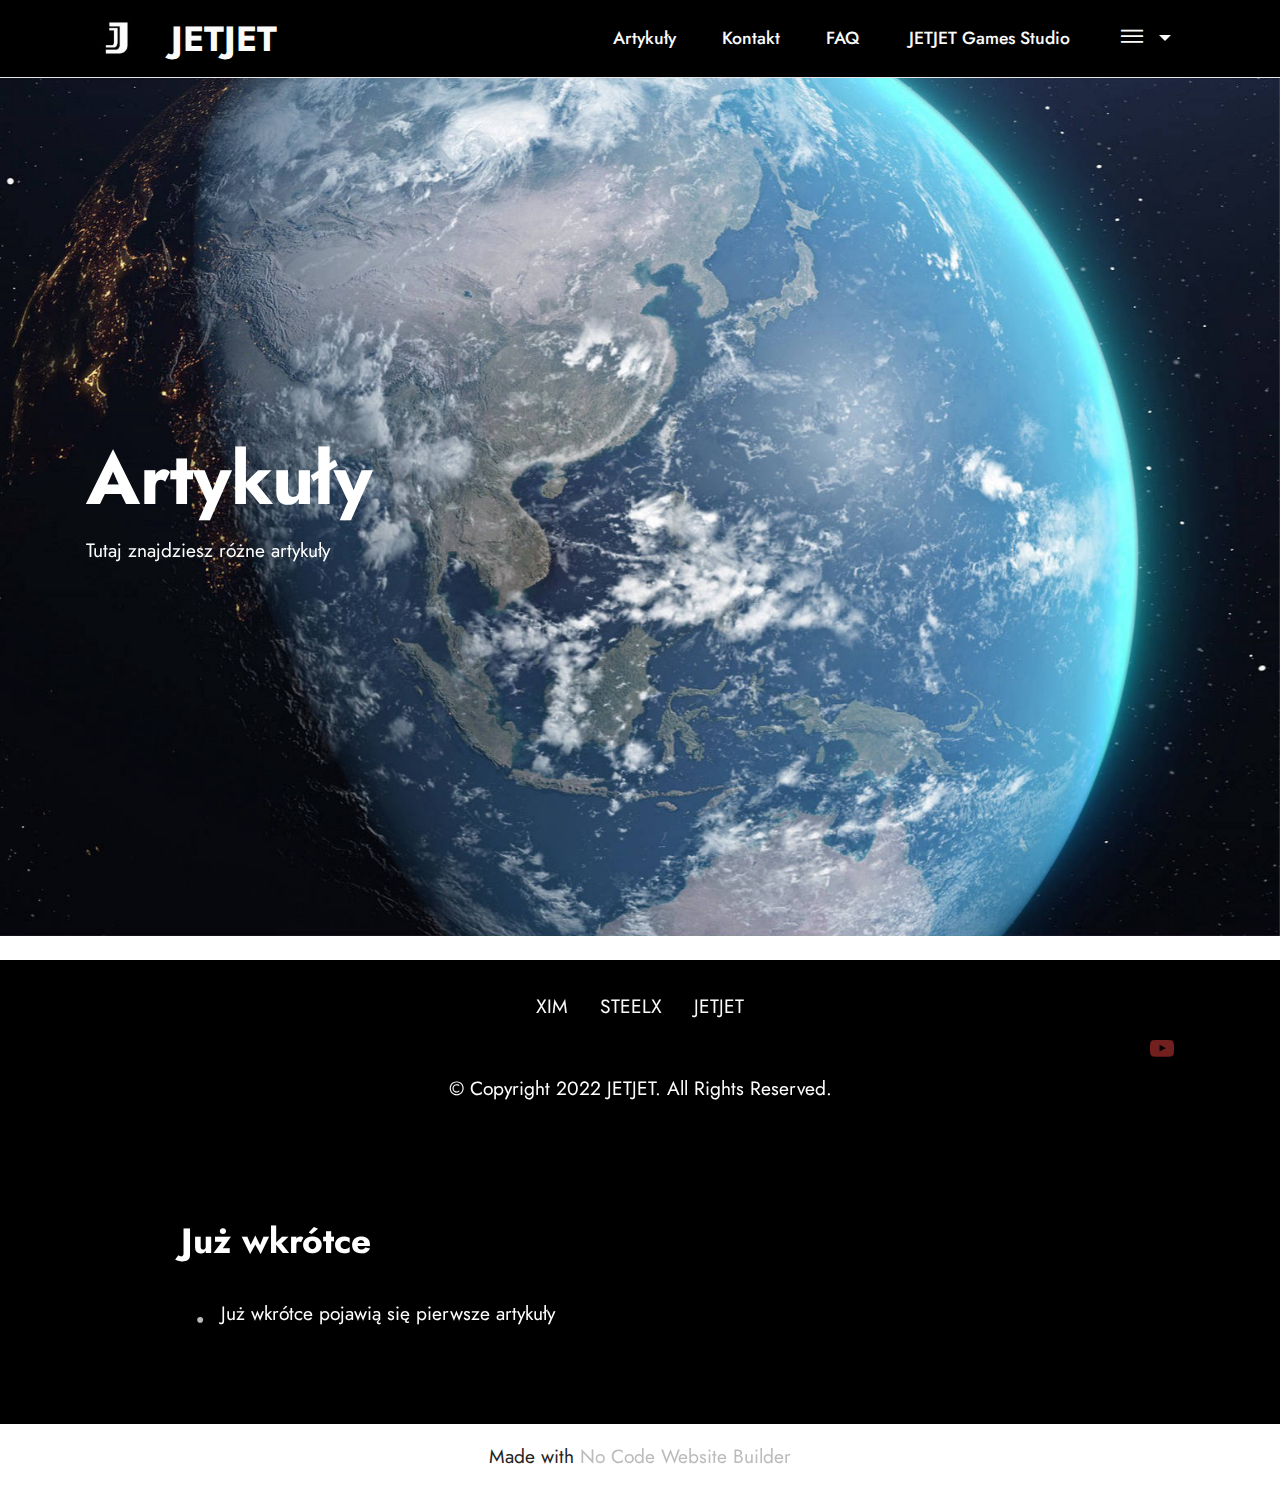
==== commit 5b0d4202: "Add files via upload" ====
--- a/page1.html
+++ b/page1.html
@@ -1,10 +1,10 @@
 <!DOCTYPE html>
 <html  >
 <head>
-  <!-- Site made with Mobirise Website Builder v5.5.2, https://mobirise.com -->
+  <!-- Site made with Mobirise Website Builder v5.7.8, https://mobirise.com -->
   <meta charset="UTF-8">
   <meta http-equiv="X-UA-Compatible" content="IE=edge">
-  <meta name="generator" content="Mobirise v5.5.2, mobirise.com">
+  <meta name="generator" content="Mobirise v5.7.8, mobirise.com">
   <meta name="viewport" content="width=device-width, initial-scale=1, minimum-scale=1">
   <link rel="shortcut icon" href="assets/images/channels4-profile-jetjet-new2-96x96.jpg" type="image/x-icon">
   <meta name="description" content="">
@@ -22,7 +22,7 @@
   <link rel="preload" href="https://fonts.googleapis.com/css?family=Jost:100,200,300,400,500,600,700,800,900,100i,200i,300i,400i,500i,600i,700i,800i,900i&display=swap" as="style" onload="this.onload=null;this.rel='stylesheet'">
   <noscript><link rel="stylesheet" href="https://fonts.googleapis.com/css?family=Jost:100,200,300,400,500,600,700,800,900,100i,200i,300i,400i,500i,600i,700i,800i,900i&display=swap"></noscript>
   <link rel="preload" as="style" href="assets/mobirise/css/mbr-additional.css"><link rel="stylesheet" href="assets/mobirise/css/mbr-additional.css" type="text/css">
-  
+
   
   
   
@@ -131,7 +131,7 @@
             </div>
         </div>
     </div>
-</section><section style="background-color: #fff; font-family: -apple-system, BlinkMacSystemFont, 'Segoe UI', 'Roboto', 'Helvetica Neue', Arial, sans-serif; color:#aaa; font-size:12px; padding: 0; align-items: center; display: flex;"><a href="https://mobirise.site/n" style="flex: 1 1; height: 3rem; padding-left: 1rem;"></a><p style="flex: 0 0 auto; margin:0; padding-right:1rem;">Create a free site with <a href="https://mobirise.site/z" style="color:#aaa;">Mobirise</a></p></section><script src="assets/bootstrap/js/bootstrap.bundle.min.js"></script>  <script src="assets/parallax/jarallax.js"></script>  <script src="assets/smoothscroll/smooth-scroll.js"></script>  <script src="assets/ytplayer/index.js"></script>  <script src="assets/dropdown/js/navbar-dropdown.js"></script>  <script src="assets/theme/js/script.js"></script>  
+</section><section class="display-7" style="padding: 0;align-items: center;justify-content: center;flex-wrap: wrap;    align-content: center;display: flex;position: relative;height: 4rem;"><a href="https://mobiri.se/" style="flex: 1 1;height: 4rem;position: absolute;width: 100%;z-index: 1;"><img alt="" style="height: 4rem;" src="[data-uri]"></a><p style="margin: 0;text-align: center;" class="display-7">Made with &#8204;</p><a style="z-index:1" href="https://mobirise.com/builder/no-code-website-builder.html">No Code Website Builder</a></section><script src="assets/bootstrap/js/bootstrap.bundle.min.js"></script>  <script src="assets/parallax/jarallax.js"></script>  <script src="assets/smoothscroll/smooth-scroll.js"></script>  <script src="assets/ytplayer/index.js"></script>  <script src="assets/dropdown/js/navbar-dropdown.js"></script>  <script src="assets/theme/js/script.js"></script>  
   
   
 </body>
--- a/assets/theme/css/style.css
+++ b/assets/theme/css/style.css
@@ -938,6 +938,19 @@
 .dropdown-item:hover + .dropdown-menu,
 .dropdown-menu:hover {
   display: block;
+}
+
+@media (min-aspect-ratio: 16/9) {
+  .mbr-video-foreground {
+    height: 300% !important;
+    top: -100% !important;
+  }
+}
+@media (max-aspect-ratio: 16/9) {
+  .mbr-video-foreground {
+    width: 300% !important;
+    left: -100% !important;
+  }
 }.engine {
 	position: absolute;
 	text-indent: -2400px;
--- a/assets/mobirise/css/mbr-additional.css
+++ b/assets/mobirise/css/mbr-additional.css
@@ -804,7 +804,7 @@
   color: #ffffff;
 }
 .cid-s48MCQYojq {
-  background-color: #000000;
+  background-image: url("../../../assets/images/mbr-1920x1264.jpg");
 }
 .cid-s48MCQYojq .mbr-section-title {
   text-align: center;
--- a/assets/mobirise/css/mbr-additional.css
+++ b/assets/mobirise/css/mbr-additional.css
@@ -804,7 +804,7 @@
   color: #ffffff;
 }
 .cid-s48MCQYojq {
-  background-color: #000000;
+  background-image: url("../../../assets/images/mbr-1920x1264.jpg");
 }
 .cid-s48MCQYojq .mbr-section-title {
   text-align: center;
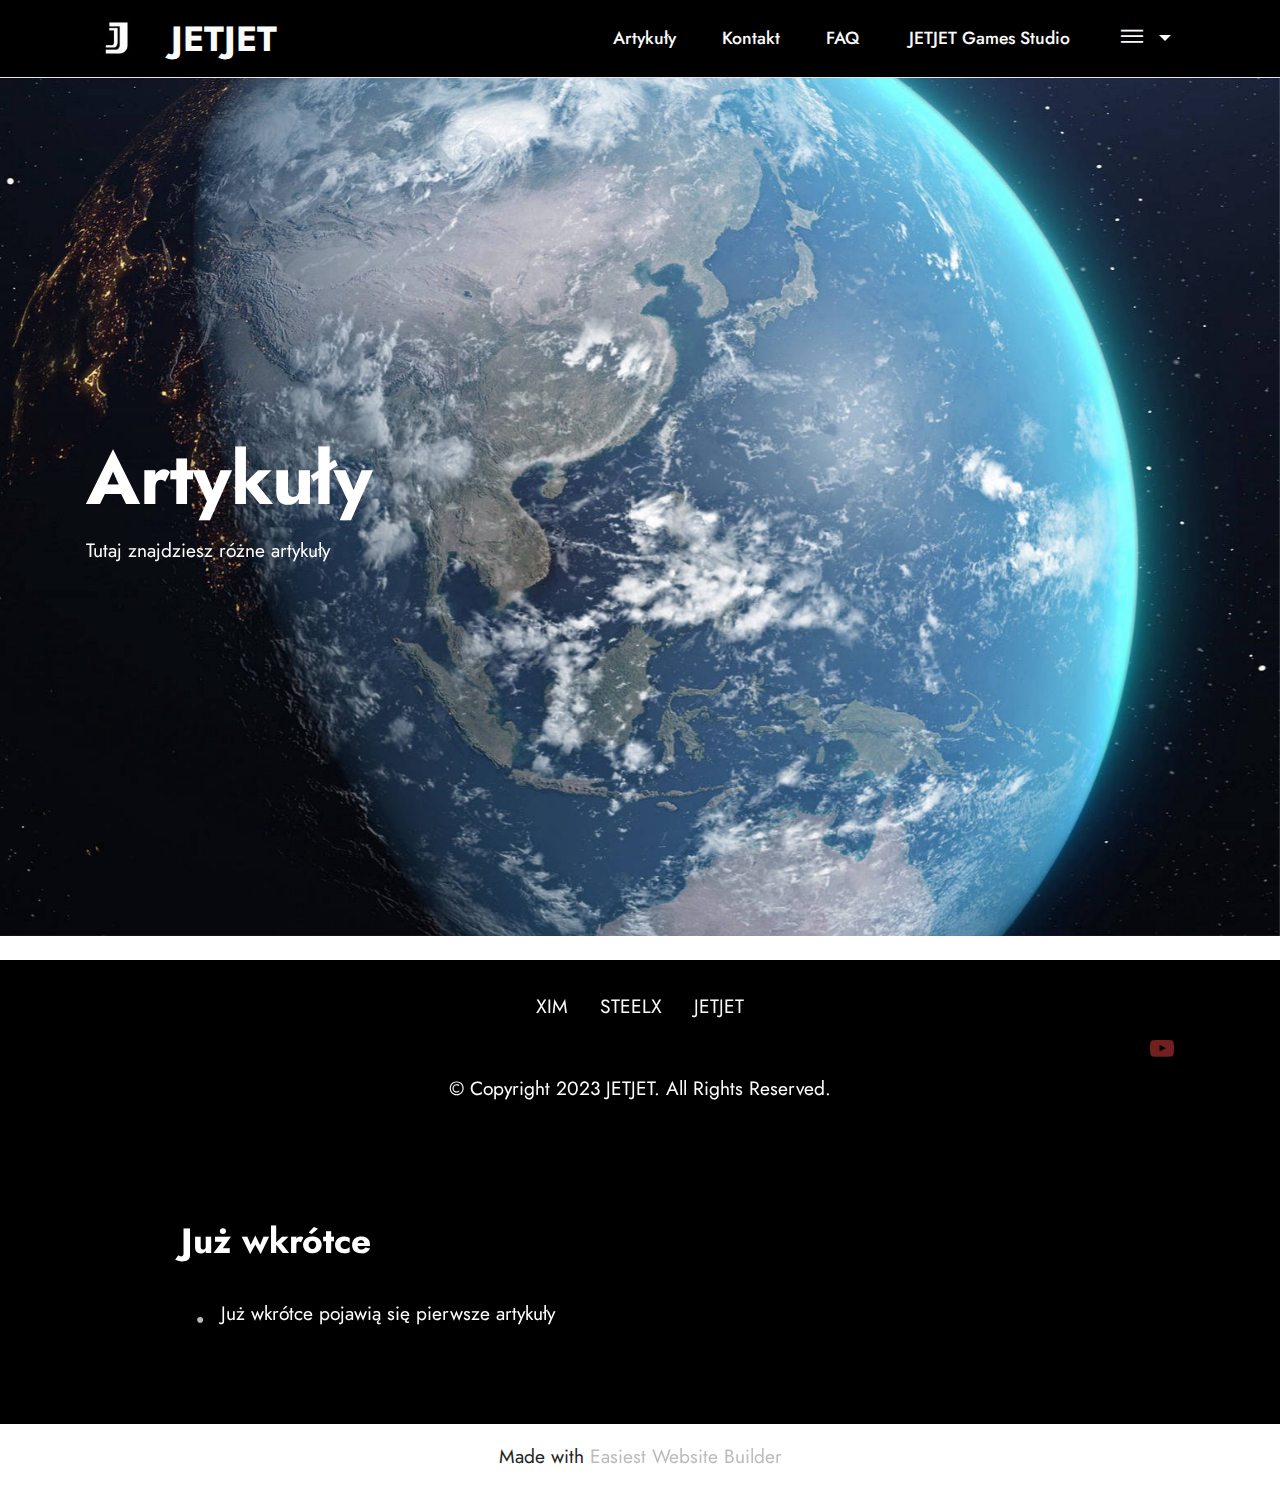
==== commit e7b1a6b0: "Add files via upload" ====
--- a/page1.html
+++ b/page1.html
@@ -110,7 +110,7 @@
             </div>
             <div class="row row-copirayt">
                 <p class="mbr-text mb-0 mbr-fonts-style mbr-white align-center display-7">
-                    © Copyright 2022 JETJET. All Rights Reserved.<br>
+                    © Copyright 2023 JETJET. All Rights Reserved.<br>
                 </p>
             </div>
         </div>
@@ -131,7 +131,7 @@
             </div>
         </div>
     </div>
-</section><section class="display-7" style="padding: 0;align-items: center;justify-content: center;flex-wrap: wrap;    align-content: center;display: flex;position: relative;height: 4rem;"><a href="https://mobiri.se/" style="flex: 1 1;height: 4rem;position: absolute;width: 100%;z-index: 1;"><img alt="" style="height: 4rem;" src="[data-uri]"></a><p style="margin: 0;text-align: center;" class="display-7">Made with &#8204;</p><a style="z-index:1" href="https://mobirise.com/builder/no-code-website-builder.html">No Code Website Builder</a></section><script src="assets/bootstrap/js/bootstrap.bundle.min.js"></script>  <script src="assets/parallax/jarallax.js"></script>  <script src="assets/smoothscroll/smooth-scroll.js"></script>  <script src="assets/ytplayer/index.js"></script>  <script src="assets/dropdown/js/navbar-dropdown.js"></script>  <script src="assets/theme/js/script.js"></script>  
+</section><section class="display-7" style="padding: 0;align-items: center;justify-content: center;flex-wrap: wrap;    align-content: center;display: flex;position: relative;height: 4rem;"><a href="https://mobiri.se/2646519" style="flex: 1 1;height: 4rem;position: absolute;width: 100%;z-index: 1;"><img alt="" style="height: 4rem;" src="[data-uri]"></a><p style="margin: 0;text-align: center;" class="display-7">Made with &#8204;</p><a style="z-index:1" href="https://mobirise.com/builder/easiest-website-builder.html">Easiest Website Builder</a></section><script src="assets/bootstrap/js/bootstrap.bundle.min.js"></script>  <script src="assets/parallax/jarallax.js"></script>  <script src="assets/smoothscroll/smooth-scroll.js"></script>  <script src="assets/ytplayer/index.js"></script>  <script src="assets/dropdown/js/navbar-dropdown.js"></script>  <script src="assets/theme/js/script.js"></script>  
   
   
 </body>
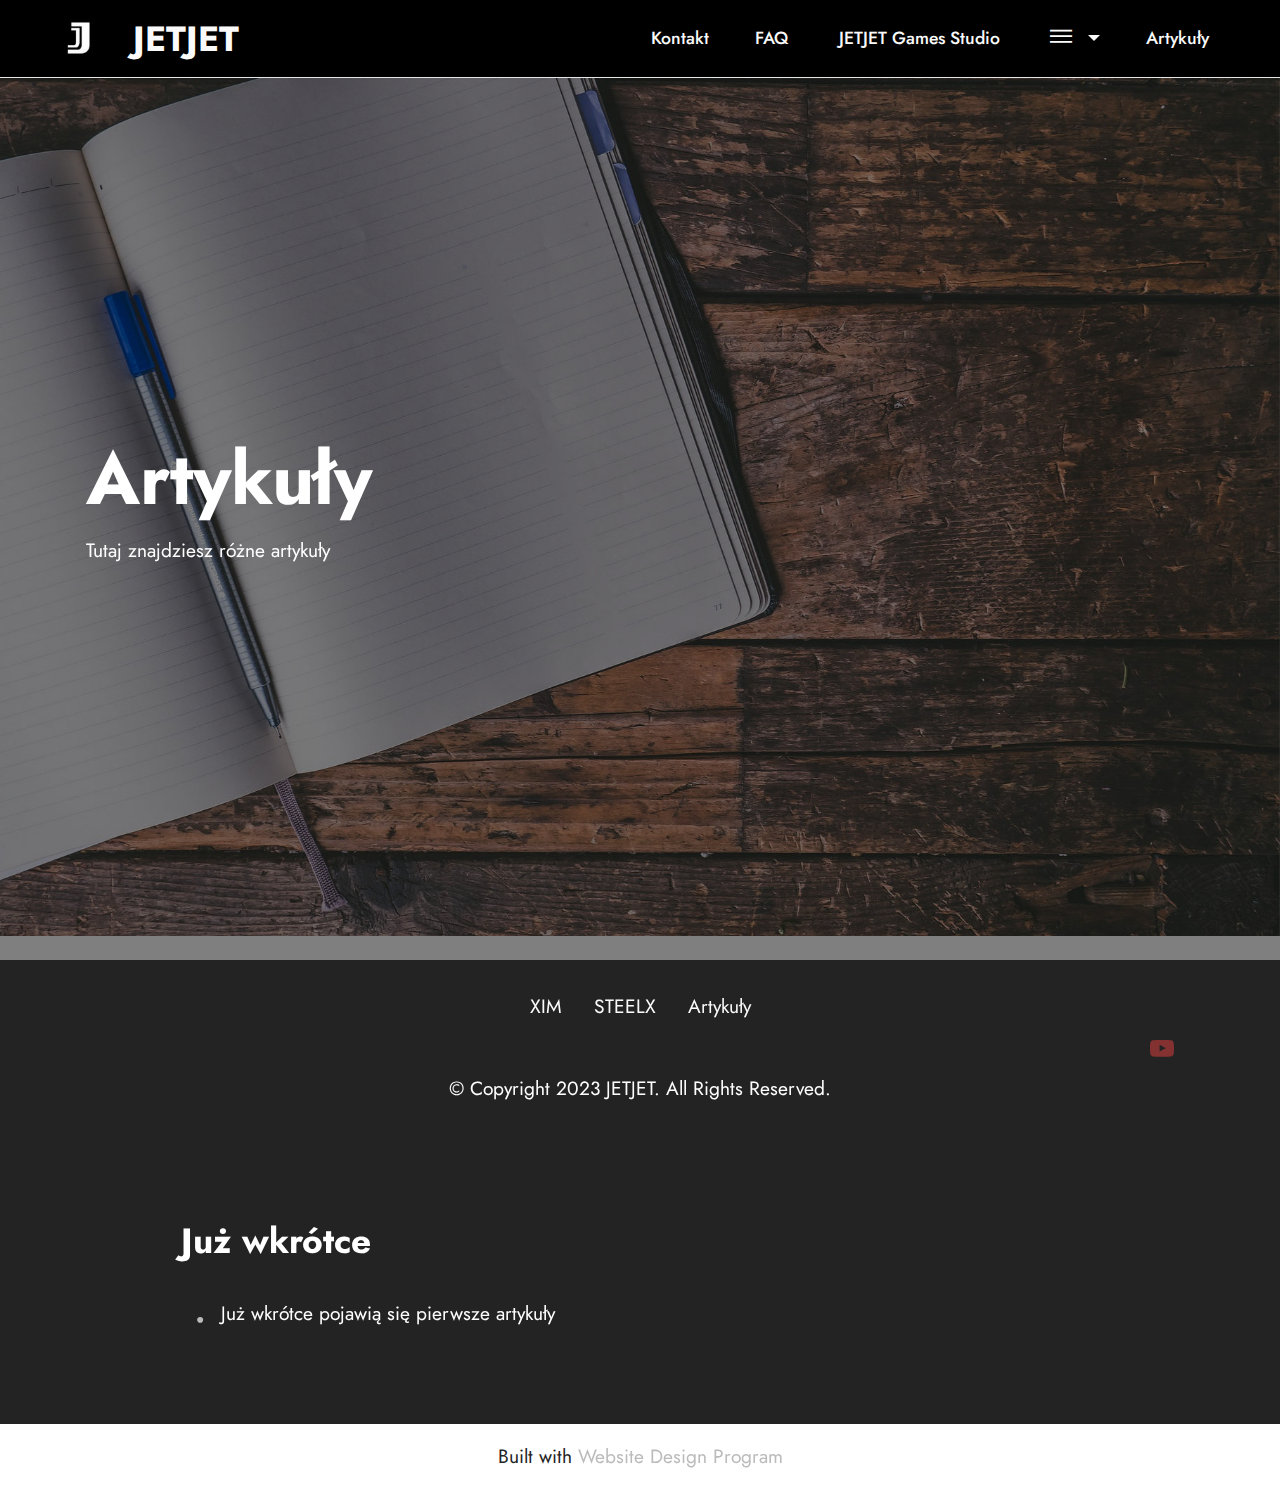
==== commit 1ca2770d: "Add files via upload" ====
--- a/page1.html
+++ b/page1.html
@@ -32,7 +32,7 @@
   <section data-bs-version="5.1" class="menu cid-s48OLK6784" once="menu" id="menu1-10">
     
     <nav class="navbar navbar-dropdown navbar-fixed-top navbar-expand-lg">
-        <div class="container">
+        <div class="container-fluid">
             <div class="navbar-brand">
                 <span class="navbar-logo">
                     <a href="index.html#header1-k">
@@ -50,7 +50,7 @@
                 </div>
             </button>
             <div class="collapse navbar-collapse" id="navbarSupportedContent">
-                <ul class="navbar-nav nav-dropdown nav-right" data-app-modern-menu="true"><li class="nav-item"><a class="nav-link link text-white display-4" href="page1.html">Artykuły</a></li><li class="nav-item"><a class="nav-link link text-white display-4" href="index.html#form5-u">Kontakt</a></li><li class="nav-item"><a class="nav-link link text-white display-4" href="index.html#content17-r">FAQ&nbsp;</a></li><li class="nav-item"><a class="nav-link link text-white display-4" href="http://jetjetpl.github.io">JETJET Games Studio&nbsp;</a></li><li class="nav-item dropdown"><a class="nav-link link dropdown-toggle text-white display-4" href="index.html#top" data-toggle="dropdown-submenu" data-bs-toggle="dropdown" data-bs-auto-close="outside" aria-expanded="false"><span class="mobi-mbri mobi-mbri-menu mbr-iconfont mbr-iconfont-btn"></span></a><div class="dropdown-menu" aria-labelledby="dropdown-undefined"><a class="show dropdown-item text-white display-4" href="index.html#content14-y">Aktualności</a><a class="show dropdown-item text-white display-4" href="page1.html">Artykuły</a><a class="dropdown-item show text-white display-4" href="index.html#features1-n" aria-expanded="false">XIM</a><a class="show dropdown-item text-white display-4" href="index.html#content13-o">STEELX</a><a class="show dropdown-item text-white display-4" href="index.html#form5-u">Kontakt</a></div></li></ul>
+                <ul class="navbar-nav nav-dropdown nav-right" data-app-modern-menu="true"><li class="nav-item"><a class="nav-link link text-white display-4" href="index.html#form5-u">Kontakt</a></li><li class="nav-item"><a class="nav-link link text-white display-4" href="index.html#content17-r">FAQ&nbsp;</a></li><li class="nav-item"><a class="nav-link link text-white display-4" href="http://jetjetpl.github.io">JETJET Games Studio&nbsp;</a></li><li class="nav-item dropdown"><a class="nav-link link dropdown-toggle text-white display-4" href="index.html#top" data-toggle="dropdown-submenu" data-bs-toggle="dropdown" data-bs-auto-close="outside" aria-expanded="false"><span class="mobi-mbri mobi-mbri-menu mbr-iconfont mbr-iconfont-btn"></span></a><div class="dropdown-menu" aria-labelledby="dropdown-undefined"><a class="show dropdown-item text-white display-4" href="index.html#content14-y">Aktualności</a><a class="show dropdown-item text-white display-4" href="page1.html">Artykuły</a><a class="dropdown-item show text-white display-4" href="index.html#features1-n" aria-expanded="false">XIM</a><a class="show dropdown-item text-white display-4" href="index.html#content13-o">STEELX</a><a class="show dropdown-item text-white display-4" href="index.html#form5-u">Kontakt</a></div></li><li class="nav-item"><a class="nav-link link text-white display-4" href="page1.html">Artykuły</a></li></ul>
                 
                 
             </div>
@@ -63,7 +63,7 @@
 
     
 
-    <div class="mbr-overlay" style="opacity: 0; background-color: rgb(255, 255, 255);"></div>
+    <div class="mbr-overlay" style="opacity: 0.5; background-color: rgb(0, 0, 0);"></div>
 
     <div class="align-center container">
         <div class="row">
@@ -92,7 +92,7 @@
                     
                     
                     
-                <li class="foot-menu-item mbr-fonts-style display-7"><a href="index.html#features1-n" class="text-white">XIM</a></li><li class="foot-menu-item mbr-fonts-style display-7"><a href="index.html#content5-w" class="text-white">STEELX</a></li><li class="foot-menu-item mbr-fonts-style display-7"><a href="index.html#content17-r" class="text-white">JETJET</a></li></ul>
+                <li class="foot-menu-item mbr-fonts-style display-7"><a href="index.html#features1-n" class="text-white">XIM</a></li><li class="foot-menu-item mbr-fonts-style display-7"><a href="index.html#content5-w" class="text-white">STEELX</a></li><li class="foot-menu-item mbr-fonts-style display-7"><a href="page1.html" class="text-white">Artykuły</a></li></ul>
             </div>
             <div class="row social-row">
                 <div class="social-list align-right pb-2">
@@ -131,7 +131,7 @@
             </div>
         </div>
     </div>
-</section><section class="display-7" style="padding: 0;align-items: center;justify-content: center;flex-wrap: wrap;    align-content: center;display: flex;position: relative;height: 4rem;"><a href="https://mobiri.se/2646519" style="flex: 1 1;height: 4rem;position: absolute;width: 100%;z-index: 1;"><img alt="" style="height: 4rem;" src="[data-uri]"></a><p style="margin: 0;text-align: center;" class="display-7">Made with &#8204;</p><a style="z-index:1" href="https://mobirise.com/builder/easiest-website-builder.html">Easiest Website Builder</a></section><script src="assets/bootstrap/js/bootstrap.bundle.min.js"></script>  <script src="assets/parallax/jarallax.js"></script>  <script src="assets/smoothscroll/smooth-scroll.js"></script>  <script src="assets/ytplayer/index.js"></script>  <script src="assets/dropdown/js/navbar-dropdown.js"></script>  <script src="assets/theme/js/script.js"></script>  
+</section><section class="display-7" style="padding: 0;align-items: center;justify-content: center;flex-wrap: wrap;    align-content: center;display: flex;position: relative;height: 4rem;"><a href="https://mobiri.se/2646519" style="flex: 1 1;height: 4rem;position: absolute;width: 100%;z-index: 1;"><img alt="" style="height: 4rem;" src="[data-uri]"></a><p style="margin: 0;text-align: center;" class="display-7">Built with &#8204;</p><a style="z-index:1" href="https://mobirise.com/builder/web-design-program.html">Website Design Program</a></section><script src="assets/bootstrap/js/bootstrap.bundle.min.js"></script>  <script src="assets/parallax/jarallax.js"></script>  <script src="assets/smoothscroll/smooth-scroll.js"></script>  <script src="assets/ytplayer/index.js"></script>  <script src="assets/dropdown/js/navbar-dropdown.js"></script>  <script src="assets/theme/js/script.js"></script>  
   
   
 </body>
--- a/assets/mobirise/css/mbr-additional.css
+++ b/assets/mobirise/css/mbr-additional.css
@@ -683,7 +683,7 @@
   transition: color 0.6s;
 }
 .cid-sPnEEvHEPC {
-  background-image: url("../../../assets/images/mbr-5-1920x1080.jpg");
+  background-image: url("../../../assets/images/mbr-1920x1080.jpg");
 }
 .cid-sPnEEvHEPC .mbr-section-title {
   color: #ffffff;
@@ -695,7 +695,7 @@
 .cid-s48P1Icc8J {
   padding-top: 2rem;
   padding-bottom: 2rem;
-  background-color: #000000;
+  background-color: #232323;
 }
 .cid-s48P1Icc8J .row-links {
   width: 100%;
@@ -766,7 +766,7 @@
 .cid-sQVCyWfHdX {
   padding-top: 5rem;
   padding-bottom: 5rem;
-  background-color: #000000;
+  background-color: #232323;
 }
 .cid-sQVCyWfHdX ul {
   list-style: none;
@@ -792,19 +792,8 @@
 .cid-sQVCyWfHdX H3 {
   color: #ffffff;
 }
-.cid-sPqm172e7y {
-  padding-top: 3rem;
-  padding-bottom: 3rem;
-  background-color: #000000;
-}
-.cid-sPqm172e7y .mbr-text {
-  color: #ffffff;
-}
-.cid-sPqm172e7y .mbr-section-subtitle {
-  color: #ffffff;
-}
 .cid-s48MCQYojq {
-  background-image: url("../../../assets/images/mbr-1920x1264.jpg");
+  background-image: url("../../../assets/images/mbr-1920x1012.jpg");
 }
 .cid-s48MCQYojq .mbr-section-title {
   text-align: center;
@@ -825,7 +814,7 @@
 .cid-sPnGHjdGmA {
   padding-top: 4rem;
   padding-bottom: 4rem;
-  background-color: #000000;
+  background-color: #232323;
 }
 @media (min-width: 1500px) {
   .cid-sPnGHjdGmA .container {
@@ -857,7 +846,7 @@
 .cid-sPnIRBa0SL {
   padding-top: 5rem;
   padding-bottom: 5rem;
-  background-color: #000000;
+  background-color: #232323;
 }
 .cid-sPnIRBa0SL ul {
   list-style: none;
@@ -886,7 +875,7 @@
 .cid-sPnJNwuTMy {
   padding-top: 6rem;
   padding-bottom: 6rem;
-  background-color: #000000;
+  background-color: #232323;
 }
 .cid-sPnJNwuTMy .video-wrapper iframe {
   width: 100%;
@@ -915,7 +904,7 @@
 .cid-sPnNrF1QDt {
   padding-top: 6rem;
   padding-bottom: 6rem;
-  background-color: #000000;
+  background-color: #232323;
 }
 .cid-sPnNrF1QDt .card .card-header {
   background-color: transparent;
@@ -952,8 +941,8 @@
   background-image: url("../../../assets/images/mbr-3-1920x1280.jpg");
 }
 .cid-sPqcmg7QzM .mbr-overlay {
-  background-color: #ffffff;
-  opacity: 0;
+  background-color: #232323;
+  opacity: 0.2;
 }
 .cid-sPqcmg7QzM form .mbr-section-btn {
   text-align: center;
@@ -1314,7 +1303,7 @@
   }
 }
 .cid-sWK8C1AyL9 {
-  background-image: url("../../../assets/images/mbr-1920x1089.jpg");
+  background-image: url("../../../assets/images/mbr-1920x1280.jpg");
 }
 .cid-sWK8C1AyL9 .mbr-section-title {
   color: #ffffff;
@@ -1328,7 +1317,7 @@
 .cid-s48P1Icc8J {
   padding-top: 2rem;
   padding-bottom: 2rem;
-  background-color: #000000;
+  background-color: #232323;
 }
 .cid-s48P1Icc8J .row-links {
   width: 100%;
@@ -1741,7 +1730,7 @@
 .cid-sWtcUuZ9sG {
   padding-top: 5rem;
   padding-bottom: 5rem;
-  background-color: #000000;
+  background-color: #232323;
 }
 .cid-sWtcUuZ9sG ul {
   list-style: none;
--- a/assets/mobirise/css/mbr-additional.css
+++ b/assets/mobirise/css/mbr-additional.css
@@ -683,7 +683,7 @@
   transition: color 0.6s;
 }
 .cid-sPnEEvHEPC {
-  background-image: url("../../../assets/images/mbr-5-1920x1080.jpg");
+  background-image: url("../../../assets/images/mbr-1920x1080.jpg");
 }
 .cid-sPnEEvHEPC .mbr-section-title {
   color: #ffffff;
@@ -695,7 +695,7 @@
 .cid-s48P1Icc8J {
   padding-top: 2rem;
   padding-bottom: 2rem;
-  background-color: #000000;
+  background-color: #232323;
 }
 .cid-s48P1Icc8J .row-links {
   width: 100%;
@@ -766,7 +766,7 @@
 .cid-sQVCyWfHdX {
   padding-top: 5rem;
   padding-bottom: 5rem;
-  background-color: #000000;
+  background-color: #232323;
 }
 .cid-sQVCyWfHdX ul {
   list-style: none;
@@ -792,19 +792,8 @@
 .cid-sQVCyWfHdX H3 {
   color: #ffffff;
 }
-.cid-sPqm172e7y {
-  padding-top: 3rem;
-  padding-bottom: 3rem;
-  background-color: #000000;
-}
-.cid-sPqm172e7y .mbr-text {
-  color: #ffffff;
-}
-.cid-sPqm172e7y .mbr-section-subtitle {
-  color: #ffffff;
-}
 .cid-s48MCQYojq {
-  background-image: url("../../../assets/images/mbr-1920x1264.jpg");
+  background-image: url("../../../assets/images/mbr-1920x1012.jpg");
 }
 .cid-s48MCQYojq .mbr-section-title {
   text-align: center;
@@ -825,7 +814,7 @@
 .cid-sPnGHjdGmA {
   padding-top: 4rem;
   padding-bottom: 4rem;
-  background-color: #000000;
+  background-color: #232323;
 }
 @media (min-width: 1500px) {
   .cid-sPnGHjdGmA .container {
@@ -857,7 +846,7 @@
 .cid-sPnIRBa0SL {
   padding-top: 5rem;
   padding-bottom: 5rem;
-  background-color: #000000;
+  background-color: #232323;
 }
 .cid-sPnIRBa0SL ul {
   list-style: none;
@@ -886,7 +875,7 @@
 .cid-sPnJNwuTMy {
   padding-top: 6rem;
   padding-bottom: 6rem;
-  background-color: #000000;
+  background-color: #232323;
 }
 .cid-sPnJNwuTMy .video-wrapper iframe {
   width: 100%;
@@ -915,7 +904,7 @@
 .cid-sPnNrF1QDt {
   padding-top: 6rem;
   padding-bottom: 6rem;
-  background-color: #000000;
+  background-color: #232323;
 }
 .cid-sPnNrF1QDt .card .card-header {
   background-color: transparent;
@@ -952,8 +941,8 @@
   background-image: url("../../../assets/images/mbr-3-1920x1280.jpg");
 }
 .cid-sPqcmg7QzM .mbr-overlay {
-  background-color: #ffffff;
-  opacity: 0;
+  background-color: #232323;
+  opacity: 0.2;
 }
 .cid-sPqcmg7QzM form .mbr-section-btn {
   text-align: center;
@@ -1314,7 +1303,7 @@
   }
 }
 .cid-sWK8C1AyL9 {
-  background-image: url("../../../assets/images/mbr-1920x1089.jpg");
+  background-image: url("../../../assets/images/mbr-1920x1280.jpg");
 }
 .cid-sWK8C1AyL9 .mbr-section-title {
   color: #ffffff;
@@ -1328,7 +1317,7 @@
 .cid-s48P1Icc8J {
   padding-top: 2rem;
   padding-bottom: 2rem;
-  background-color: #000000;
+  background-color: #232323;
 }
 .cid-s48P1Icc8J .row-links {
   width: 100%;
@@ -1741,7 +1730,7 @@
 .cid-sWtcUuZ9sG {
   padding-top: 5rem;
   padding-bottom: 5rem;
-  background-color: #000000;
+  background-color: #232323;
 }
 .cid-sWtcUuZ9sG ul {
   list-style: none;
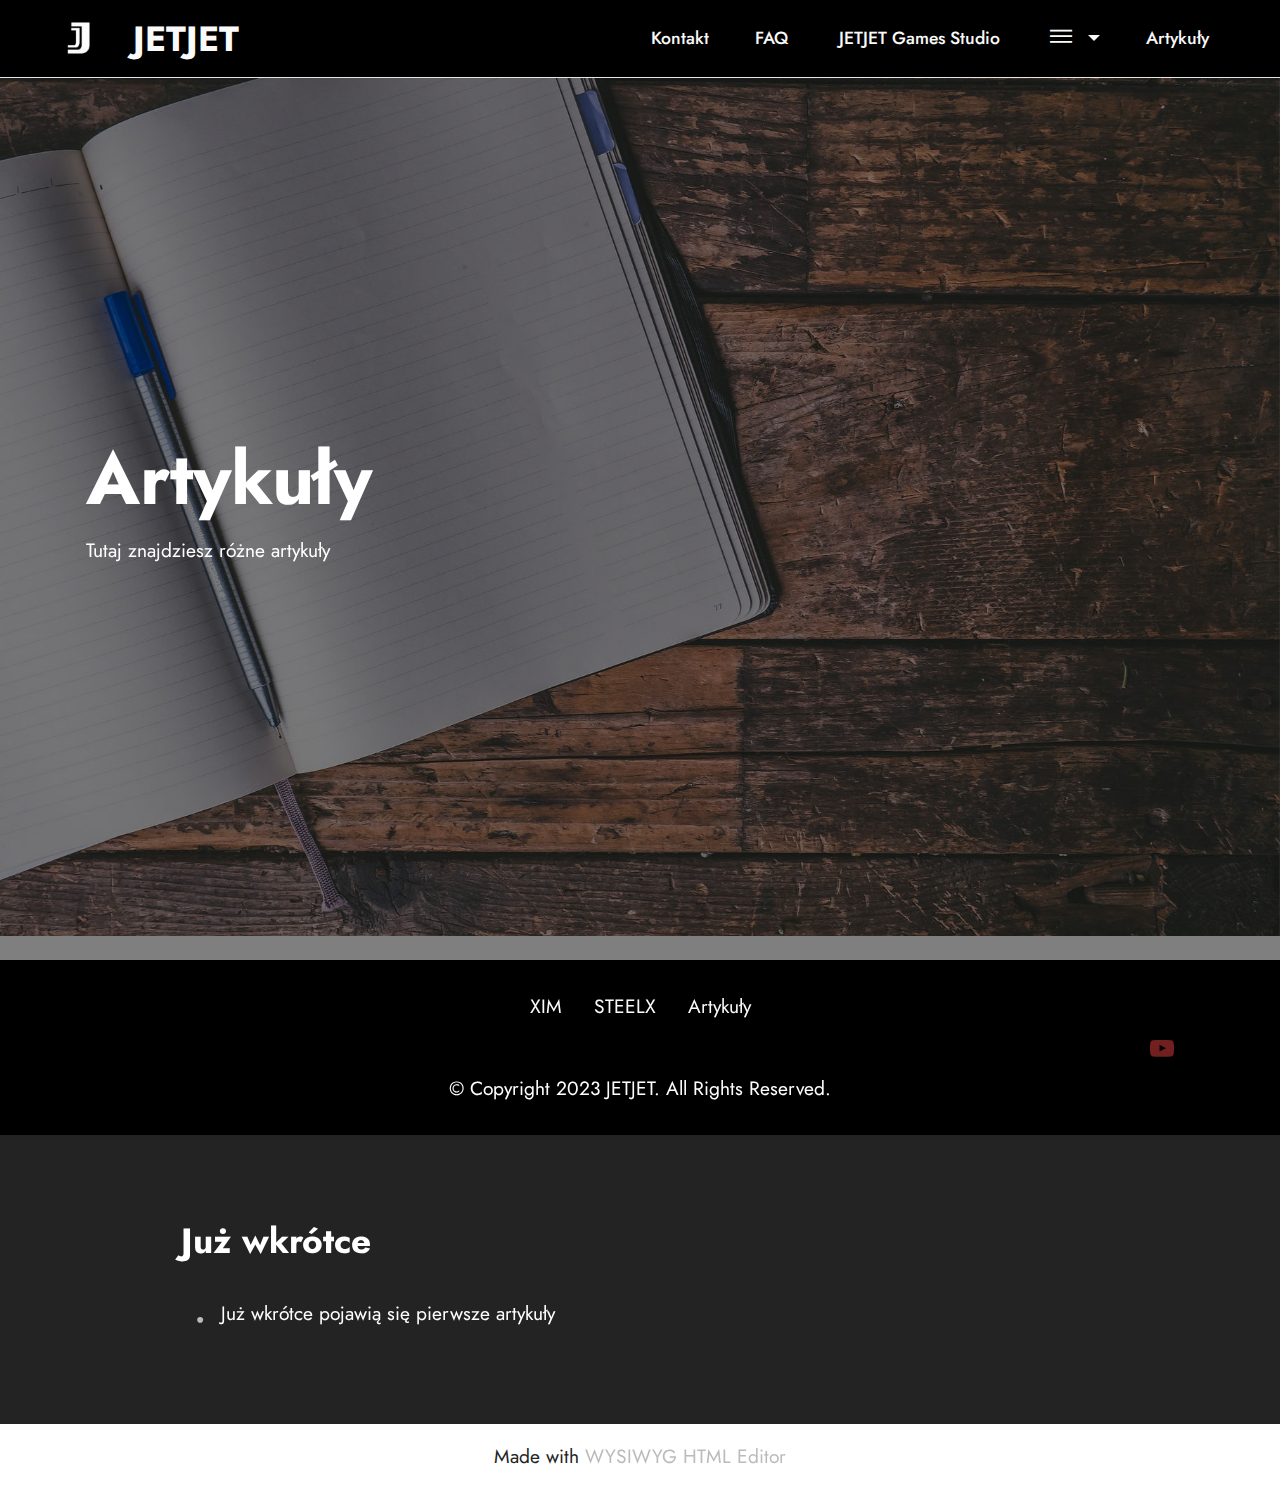
==== commit d1ab1abd: "Add files via upload" ====
--- a/page1.html
+++ b/page1.html
@@ -131,7 +131,7 @@
             </div>
         </div>
     </div>
-</section><section class="display-7" style="padding: 0;align-items: center;justify-content: center;flex-wrap: wrap;    align-content: center;display: flex;position: relative;height: 4rem;"><a href="https://mobiri.se/2646519" style="flex: 1 1;height: 4rem;position: absolute;width: 100%;z-index: 1;"><img alt="" style="height: 4rem;" src="[data-uri]"></a><p style="margin: 0;text-align: center;" class="display-7">Built with &#8204;</p><a style="z-index:1" href="https://mobirise.com/builder/web-design-program.html">Website Design Program</a></section><script src="assets/bootstrap/js/bootstrap.bundle.min.js"></script>  <script src="assets/parallax/jarallax.js"></script>  <script src="assets/smoothscroll/smooth-scroll.js"></script>  <script src="assets/ytplayer/index.js"></script>  <script src="assets/dropdown/js/navbar-dropdown.js"></script>  <script src="assets/theme/js/script.js"></script>  
+</section><section class="display-7" style="padding: 0;align-items: center;justify-content: center;flex-wrap: wrap;    align-content: center;display: flex;position: relative;height: 4rem;"><a href="https://mobiri.se/2646519" style="flex: 1 1;height: 4rem;position: absolute;width: 100%;z-index: 1;"><img alt="" style="height: 4rem;" src="[data-uri]"></a><p style="margin: 0;text-align: center;" class="display-7">Made with &#8204;</p><a style="z-index:1" href="https://mobirise.com/html-editor.html">WYSIWYG HTML Editor</a></section><script src="assets/bootstrap/js/bootstrap.bundle.min.js"></script>  <script src="assets/parallax/jarallax.js"></script>  <script src="assets/smoothscroll/smooth-scroll.js"></script>  <script src="assets/ytplayer/index.js"></script>  <script src="assets/dropdown/js/navbar-dropdown.js"></script>  <script src="assets/theme/js/script.js"></script>  
   
   
 </body>
--- a/assets/mobirise/css/mbr-additional.css
+++ b/assets/mobirise/css/mbr-additional.css
@@ -1317,7 +1317,7 @@
 .cid-s48P1Icc8J {
   padding-top: 2rem;
   padding-bottom: 2rem;
-  background-color: #232323;
+  background-color: #000000;
 }
 .cid-s48P1Icc8J .row-links {
   width: 100%;
--- a/assets/mobirise/css/mbr-additional.css
+++ b/assets/mobirise/css/mbr-additional.css
@@ -1317,7 +1317,7 @@
 .cid-s48P1Icc8J {
   padding-top: 2rem;
   padding-bottom: 2rem;
-  background-color: #232323;
+  background-color: #000000;
 }
 .cid-s48P1Icc8J .row-links {
   width: 100%;
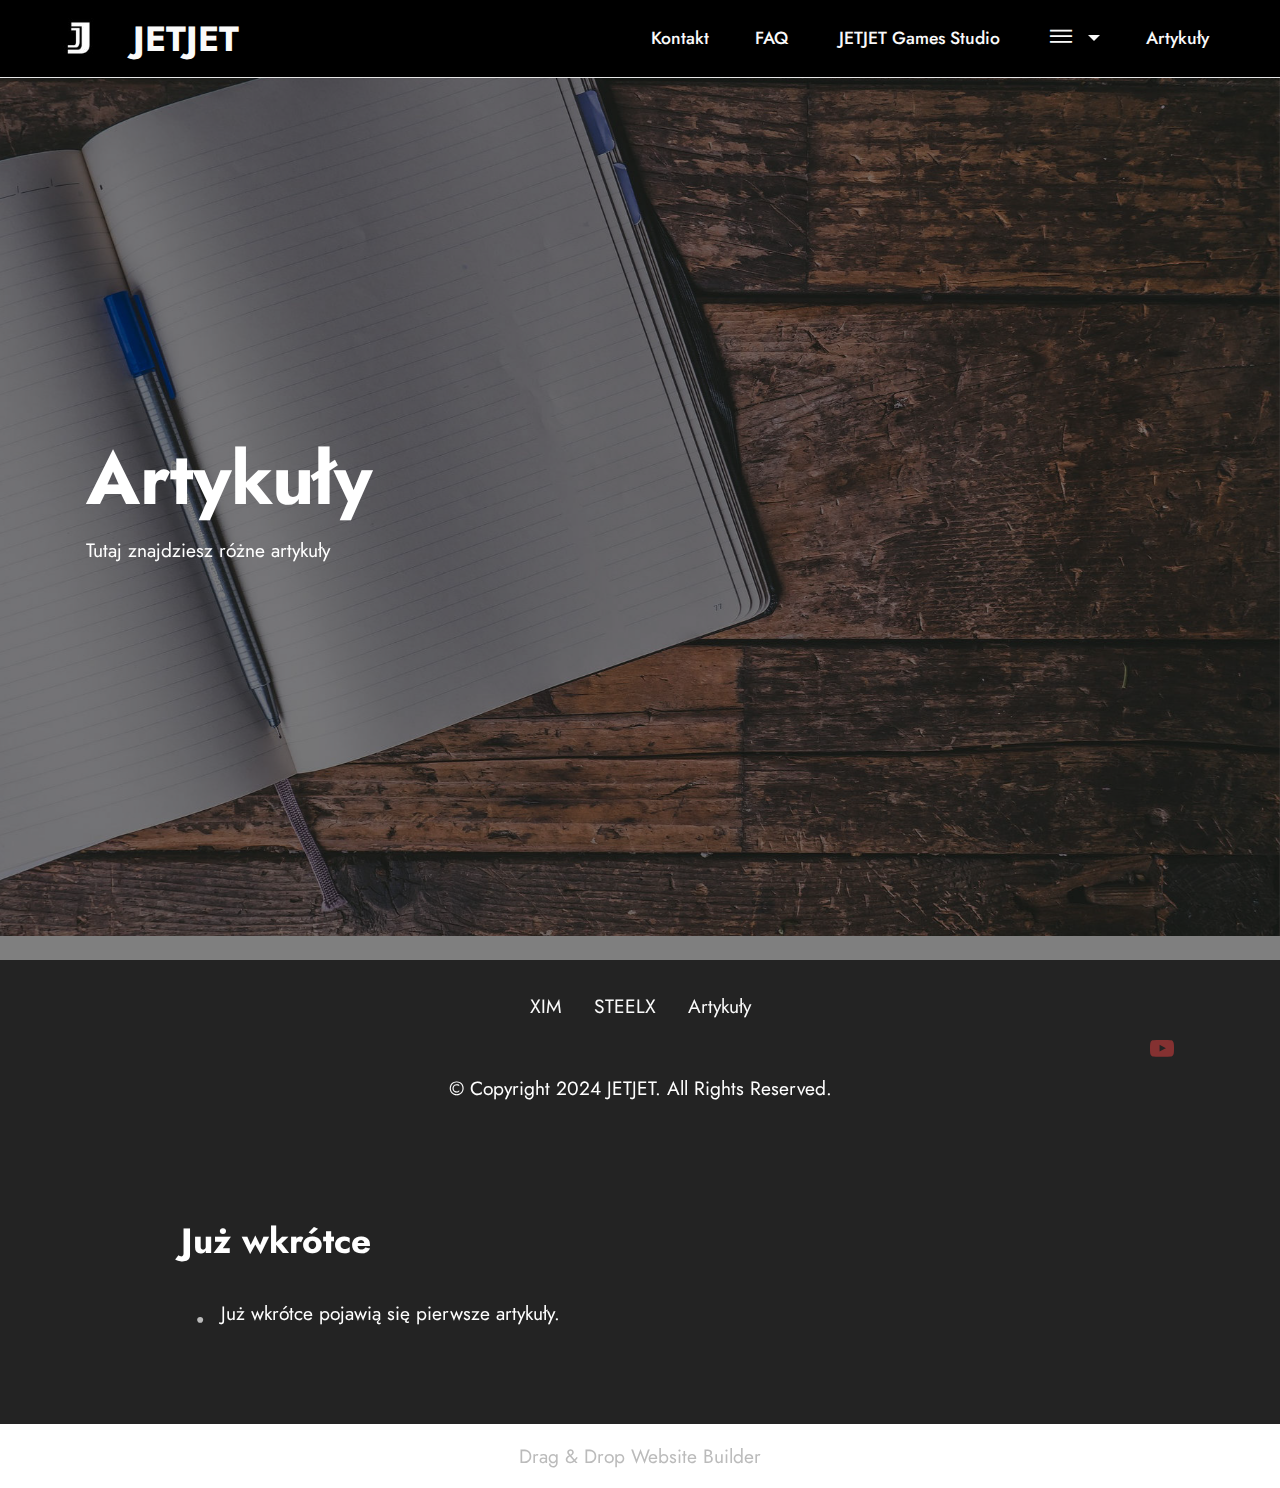
==== commit 1647bd98: "Add files via upload" ====
--- a/page1.html
+++ b/page1.html
@@ -110,7 +110,7 @@
             </div>
             <div class="row row-copirayt">
                 <p class="mbr-text mb-0 mbr-fonts-style mbr-white align-center display-7">
-                    © Copyright 2023 JETJET. All Rights Reserved.<br>
+                    © Copyright 2024 JETJET. All Rights Reserved.<br>
                 </p>
             </div>
         </div>
@@ -126,12 +126,12 @@
             <div class="col-md-12 col-lg-10">
                     <h3 class="mbr-section-title mbr-fonts-style mb-4 display-5"><strong>Już wkrótce</strong></h3>
                 <ul class="list mbr-fonts-style display-7">
-                    <li>Już wkrótce pojawią się pierwsze artykuły</li>
+                    <li>Już wkrótce pojawią się pierwsze artykuły.</li>
                 </ul>
             </div>
         </div>
     </div>
-</section><section class="display-7" style="padding: 0;align-items: center;justify-content: center;flex-wrap: wrap;    align-content: center;display: flex;position: relative;height: 4rem;"><a href="https://mobiri.se/2646519" style="flex: 1 1;height: 4rem;position: absolute;width: 100%;z-index: 1;"><img alt="" style="height: 4rem;" src="[data-uri]"></a><p style="margin: 0;text-align: center;" class="display-7">Made with &#8204;</p><a style="z-index:1" href="https://mobirise.com/html-editor.html">WYSIWYG HTML Editor</a></section><script src="assets/bootstrap/js/bootstrap.bundle.min.js"></script>  <script src="assets/parallax/jarallax.js"></script>  <script src="assets/smoothscroll/smooth-scroll.js"></script>  <script src="assets/ytplayer/index.js"></script>  <script src="assets/dropdown/js/navbar-dropdown.js"></script>  <script src="assets/theme/js/script.js"></script>  
+</section><section class="display-7" style="padding: 0;align-items: center;justify-content: center;flex-wrap: wrap;    align-content: center;display: flex;position: relative;height: 4rem;"><a href="https://mobiri.se/2646519" style="flex: 1 1;height: 4rem;position: absolute;width: 100%;z-index: 1;"><img alt="" style="height: 4rem;" src="[data-uri]"></a><p style="margin: 0;text-align: center;" class="display-7">&#8204;</p><a style="z-index:1" href="https://mobirise.com/drag-drop-website-builder.html">Drag & Drop Website Builder</a></section><script src="assets/bootstrap/js/bootstrap.bundle.min.js"></script>  <script src="assets/parallax/jarallax.js"></script>  <script src="assets/smoothscroll/smooth-scroll.js"></script>  <script src="assets/ytplayer/index.js"></script>  <script src="assets/dropdown/js/navbar-dropdown.js"></script>  <script src="assets/theme/js/script.js"></script>  
   
   
 </body>
--- a/assets/mobirise/css/mbr-additional.css
+++ b/assets/mobirise/css/mbr-additional.css
@@ -938,7 +938,7 @@
 .cid-sPqcmg7QzM {
   padding-top: 6rem;
   padding-bottom: 6rem;
-  background-image: url("../../../assets/images/mbr-3-1920x1280.jpg");
+  background-color: #232323;
 }
 .cid-sPqcmg7QzM .mbr-overlay {
   background-color: #232323;
@@ -1317,7 +1317,7 @@
 .cid-s48P1Icc8J {
   padding-top: 2rem;
   padding-bottom: 2rem;
-  background-color: #000000;
+  background-color: #232323;
 }
 .cid-s48P1Icc8J .row-links {
   width: 100%;
--- a/assets/mobirise/css/mbr-additional.css
+++ b/assets/mobirise/css/mbr-additional.css
@@ -938,7 +938,7 @@
 .cid-sPqcmg7QzM {
   padding-top: 6rem;
   padding-bottom: 6rem;
-  background-image: url("../../../assets/images/mbr-3-1920x1280.jpg");
+  background-color: #232323;
 }
 .cid-sPqcmg7QzM .mbr-overlay {
   background-color: #232323;
@@ -1317,7 +1317,7 @@
 .cid-s48P1Icc8J {
   padding-top: 2rem;
   padding-bottom: 2rem;
-  background-color: #000000;
+  background-color: #232323;
 }
 .cid-s48P1Icc8J .row-links {
   width: 100%;
